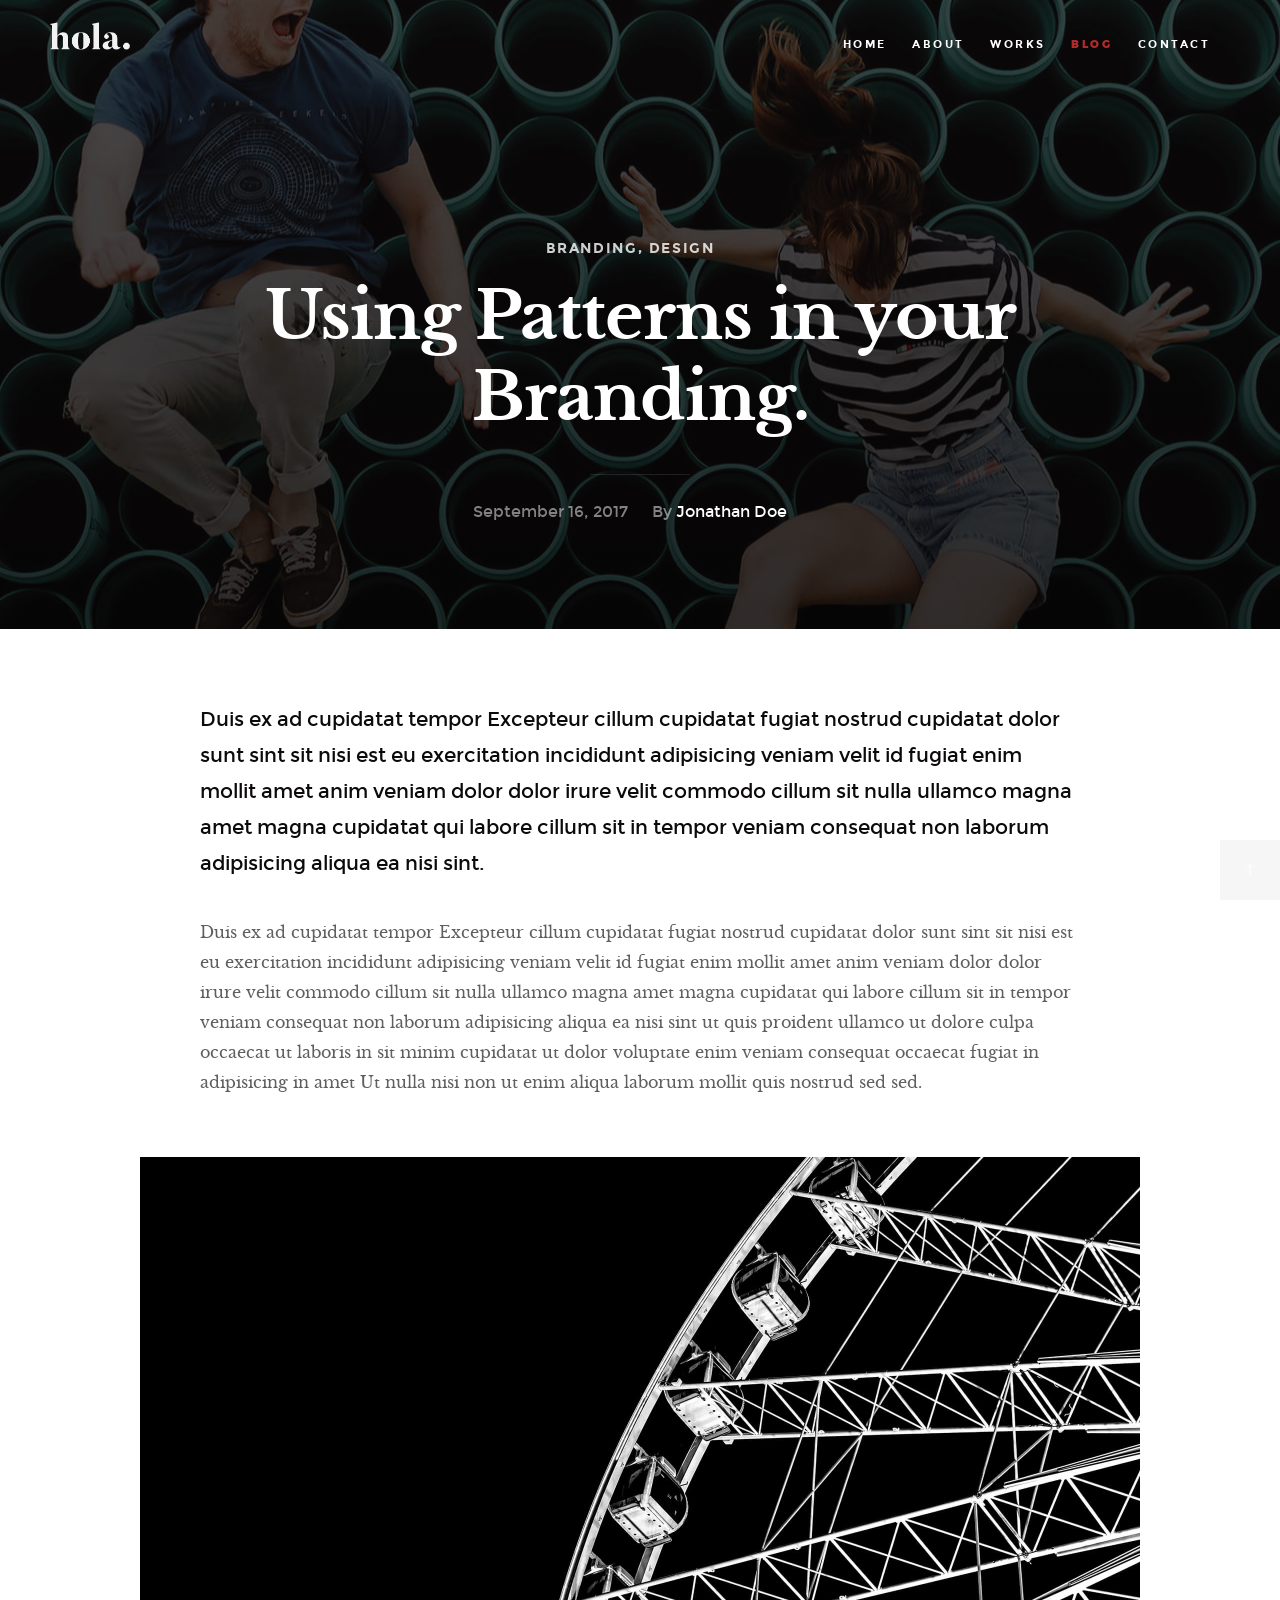
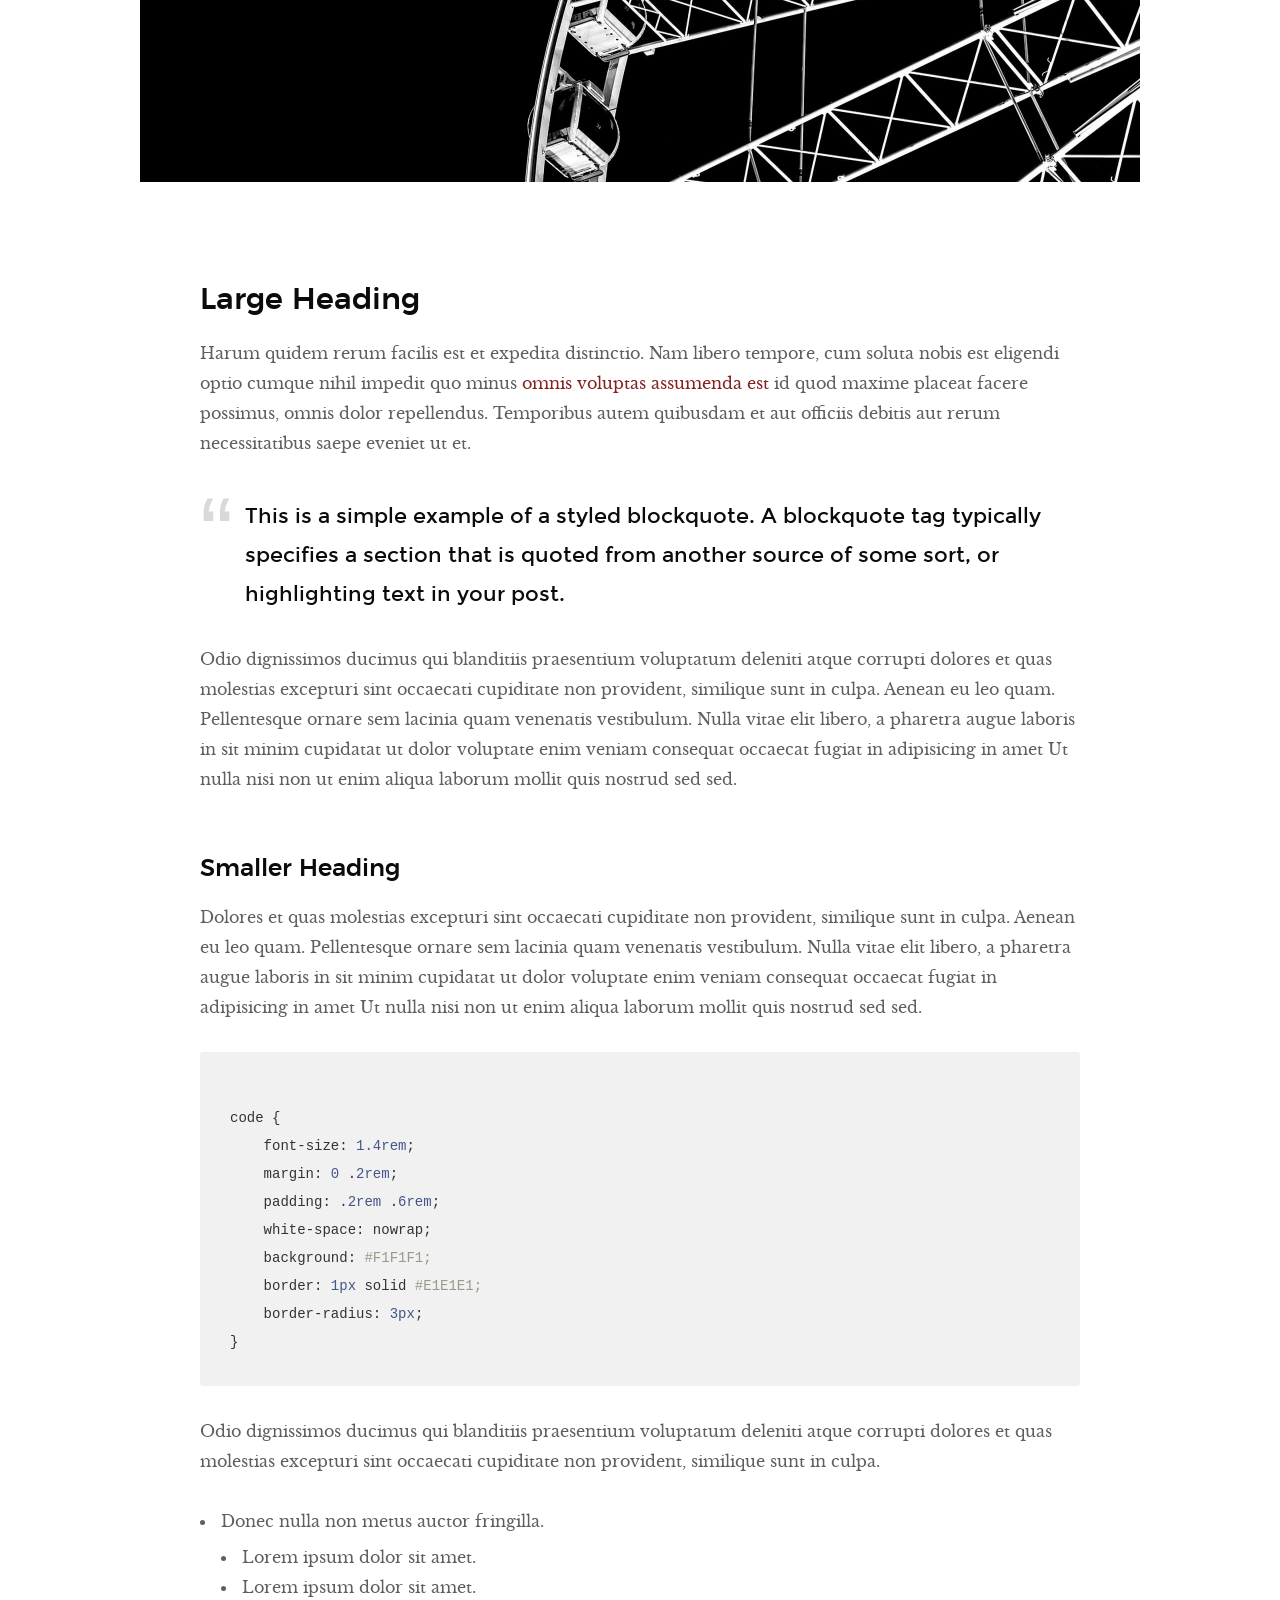
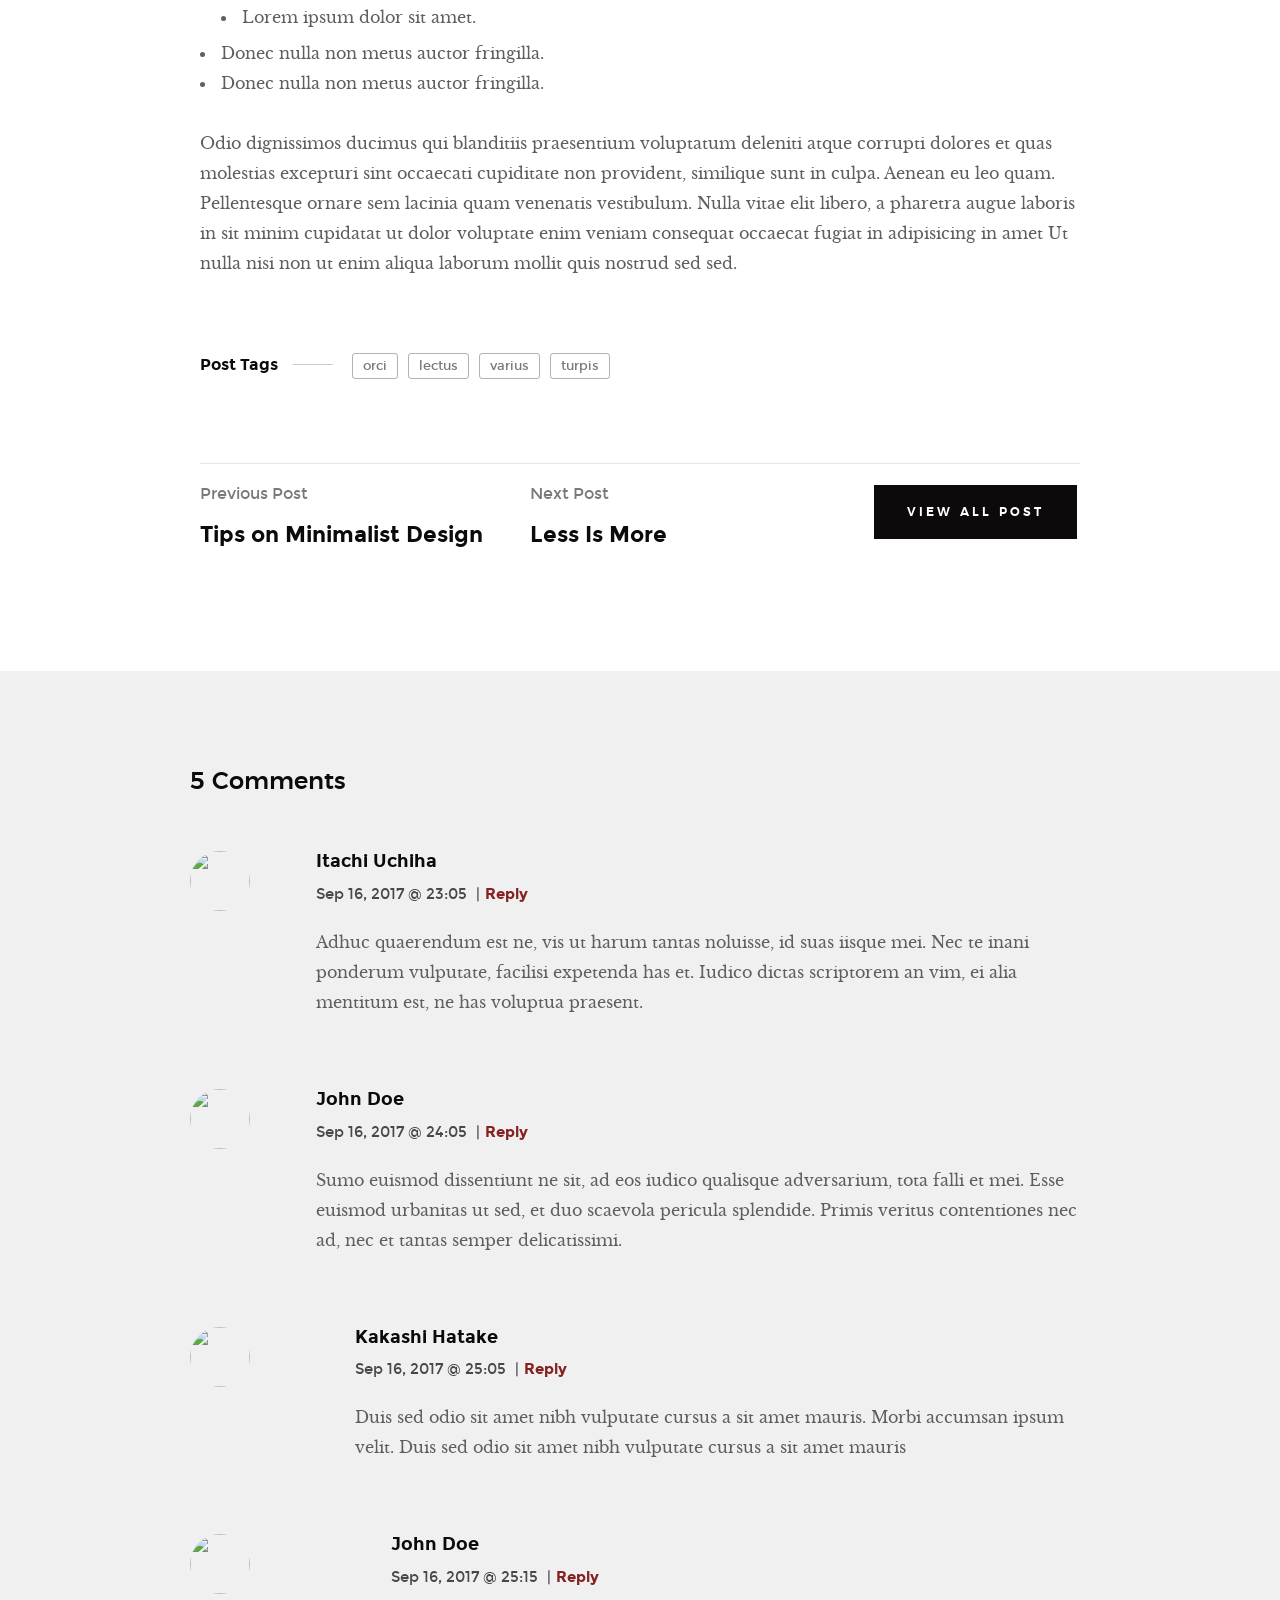
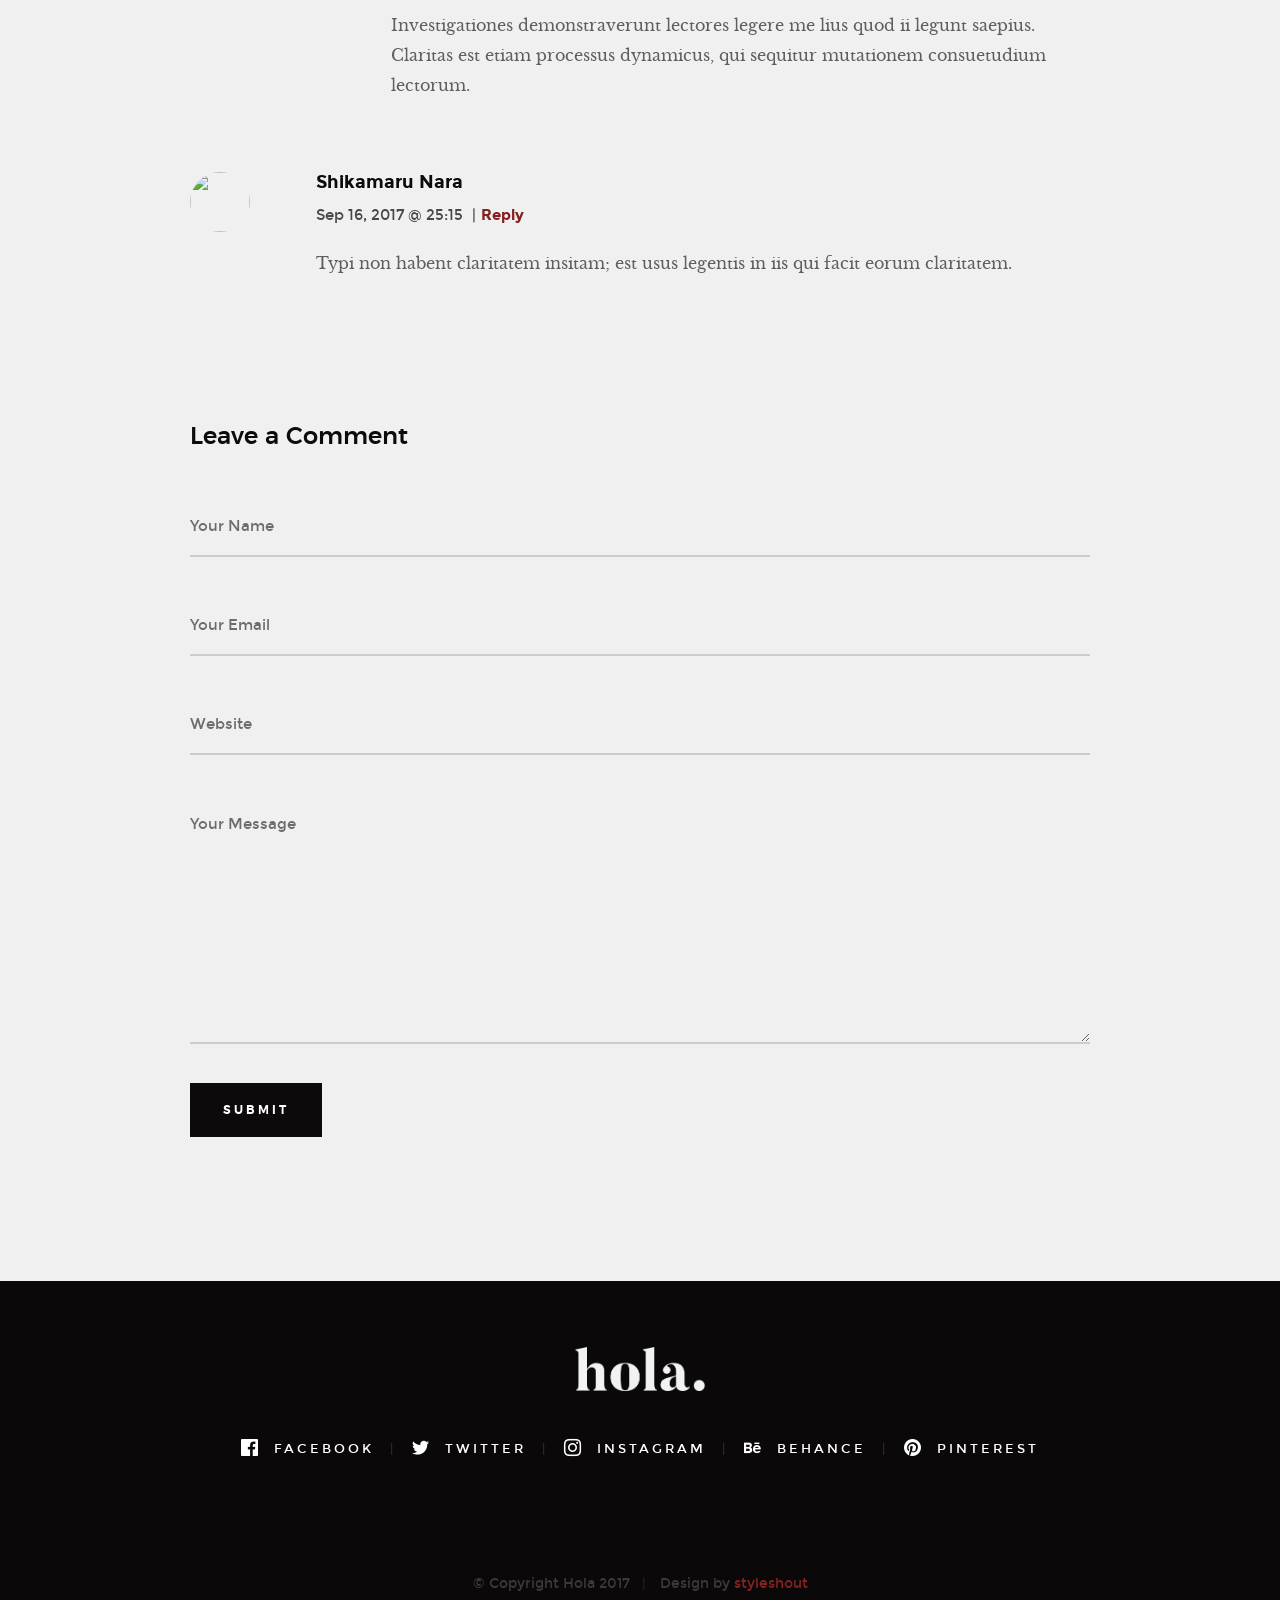
==== blog-single.html @ fb516c3e "initial commit" ====
<!DOCTYPE html>
<!--[if lt IE 9 ]><html class="no-js oldie" lang="en"> <![endif]-->
<!--[if IE 9 ]><html class="no-js oldie ie9" lang="en"> <![endif]-->
<!--[if (gte IE 9)|!(IE)]><!-->
<html class="no-js" lang="en">
<!--<![endif]-->

<head>

    <!--- basic page needs
    ================================================== -->
    <meta charset="utf-8">
    <title>Blog Single - Hola</title>
    <meta name="description" content="">
    <meta name="author" content="">

    <!-- mobile specific metas
    ================================================== -->
    <meta name="viewport" content="width=device-width, initial-scale=1">

    <!-- CSS
    ================================================== -->
    <link rel="stylesheet" href="css/base.css">
    <link rel="stylesheet" href="css/vendor.css">
    <link rel="stylesheet" href="css/main.css">

    <!-- script
    ================================================== -->
    <script src="js/modernizr.js"></script>
    <script src="js/pace.min.js"></script>

    <!-- favicons
    ================================================== -->
    <link rel="shortcut icon" href="favicon.ico" type="image/x-icon">
    <link rel="icon" href="favicon.ico" type="image/x-icon">

</head>


<body id="top">

    <!-- header
    ================================================== -->
    <header class="s-header">
            
        <div class="header-logo">
            <a class="site-logo" href="index.html"><img src="images/logo.png" alt="Homepage"></a>
        </div>

        <nav class="header-nav-wrap">
            <ul class="header-nav">
                <li><a href="index.html#home" title="home">Home</a></li>
                <li><a href="index.html#about" title="about">About</a></li>
                <li><a href="index.html#works" title="works">Works</a></li>
                <li class="current"><a href="blog.html" title="blog">Blog</a></li>
                <li><a href="index.html#contact" title="contact">Contact</a></li>	
            </ul>
        </nav>

        <a class="header-menu-toggle" href="#0"><span>Menu</span></a>

    </header> <!-- end s-header -->


    <article class="blog-single">

        <!-- page header/blog hero
        ================================================== -->
        <div class="page-header page-header--single page-hero" style="background-image:url(images/blog/blog-bg-02.jpg)">
        
            <div class="row page-header__content narrow">
                <article class="col-full">
                    <div class="page-header__info">
                        <div class="page-header__cat">
                            <a href="#0">Branding</a><a href="#0">Design</a>
                        </div>
                    </div>
                    <h1 class="page-header__title">
                        <a href="#0" title="">
                            Using Patterns in your Branding.
                        </a>
                    </h1>
                    <ul class="page-header__meta">
                        <li class="date">September 16, 2017</li>
                        <li class="author">
                            By
                            <span>Jonathan Doe</span>
                        </li>
                    </ul>
                    
                </article>
            </div>
    
        </div> <!-- end page-header -->

        <div class="row blog-content">
            <div class="col-full blog-content__main">

                <p class="lead">Duis ex ad cupidatat tempor Excepteur cillum cupidatat fugiat nostrud cupidatat dolor sunt sint sit nisi est eu exercitation incididunt adipisicing veniam velit id fugiat enim mollit amet anim veniam dolor dolor irure velit commodo cillum sit nulla ullamco magna amet magna cupidatat qui labore cillum sit in tempor veniam consequat non laborum adipisicing aliqua ea nisi sint.</p>
                
                <p>Duis ex ad cupidatat tempor Excepteur cillum cupidatat fugiat nostrud cupidatat dolor sunt sint sit nisi est eu exercitation incididunt adipisicing veniam velit id fugiat enim mollit amet anim veniam dolor dolor irure velit commodo cillum sit nulla ullamco magna amet magna cupidatat qui labore cillum sit in tempor veniam consequat non laborum adipisicing aliqua ea nisi sint ut quis proident ullamco ut dolore culpa occaecat ut laboris in sit minim cupidatat ut dolor voluptate enim veniam consequat occaecat fugiat in adipisicing in amet Ut nulla nisi non ut enim aliqua laborum mollit quis nostrud sed sed.
                </p>

                <p>
                <img src="images/wheel-1000.jpg" 
                     srcset="images/wheel-2000.jpg 2000w, 
                        images/wheel-1000.jpg 1000w, 
                        images/wheel-500.jpg 500w" 
                     sizes="(max-width: 2000px) 100vw, 2000px" alt="">
                </p>

                <h2>Large Heading</h2>

                <p>Harum quidem rerum facilis est et expedita distinctio. Nam libero tempore, cum soluta nobis est eligendi optio cumque nihil impedit quo minus <a href="http://#">omnis voluptas assumenda est</a> id quod maxime placeat facere possimus, omnis dolor repellendus. Temporibus autem quibusdam et aut officiis debitis aut rerum necessitatibus saepe eveniet ut et.</p>

                <blockquote><p>This is a simple example of a styled blockquote. A blockquote tag typically specifies a section that is quoted from another source of some sort, or highlighting text in your post.</p></blockquote>

                <p>Odio dignissimos ducimus qui blanditiis praesentium voluptatum deleniti atque corrupti dolores et quas molestias excepturi sint occaecati cupiditate non provident, similique sunt in culpa. Aenean eu leo quam. Pellentesque ornare sem lacinia quam venenatis vestibulum. Nulla vitae elit libero, a pharetra augue laboris in sit minim cupidatat ut dolor voluptate enim veniam consequat occaecat fugiat in adipisicing in amet Ut nulla nisi non ut enim aliqua laborum mollit quis nostrud sed sed.</p>

                <h3>Smaller Heading</h3>

                <p>Dolores et quas molestias excepturi sint occaecati cupiditate non provident, similique sunt in culpa. Aenean eu leo quam. Pellentesque ornare sem lacinia quam venenatis vestibulum. Nulla vitae elit libero, a pharetra augue laboris in sit minim cupidatat ut dolor voluptate enim veniam consequat occaecat fugiat in adipisicing in amet Ut nulla nisi non ut enim aliqua laborum mollit quis nostrud sed sed.

<pre><code>
code {
    font-size: 1.4rem;
    margin: 0 .2rem;
    padding: .2rem .6rem;
    white-space: nowrap;
    background: #F1F1F1;
    border: 1px solid #E1E1E1;	
    border-radius: 3px;
}
</code></pre>

                <p>Odio dignissimos ducimus qui blanditiis praesentium voluptatum deleniti atque corrupti dolores et quas molestias excepturi sint occaecati cupiditate non provident, similique sunt in culpa.</p>

                <ul>
                    <li>Donec nulla non metus auctor fringilla.
                        <ul>
                            <li>Lorem ipsum dolor sit amet.</li>
                            <li>Lorem ipsum dolor sit amet.</li>
                            <li>Lorem ipsum dolor sit amet.</li>
                        </ul>
                    </li>
                    <li>Donec nulla non metus auctor fringilla.</li>
                    <li>Donec nulla non metus auctor fringilla.</li>
                </ul>

                <p>Odio dignissimos ducimus qui blanditiis praesentium voluptatum deleniti atque corrupti dolores et quas molestias excepturi sint occaecati cupiditate non provident, similique sunt in culpa. Aenean eu leo quam. Pellentesque ornare sem lacinia quam venenatis vestibulum. Nulla vitae elit libero, a pharetra augue laboris in sit minim cupidatat ut dolor voluptate enim veniam consequat occaecat fugiat in adipisicing in amet Ut nulla nisi non ut enim aliqua laborum mollit quis nostrud sed sed.</p>

                <p class="blog-content__tags">
                    <span>Post Tags</span>

                    <span class="blog-content__tag-list">
                        <a href="#0">orci</a>
                        <a href="#0">lectus</a>
                        <a href="#0">varius</a>
                        <a href="#0">turpis</a>
                    </span>

                </p>

                <div class="blog-content__pagenav">
                    <div class="blog-content__nav">
                        <div class="blog-content__prev">
                            <a href="#0" rel="prev">
                                <span>Previous Post</span>
                                Tips on Minimalist Design 
                            </a>
                        </div>
                        <div class="blog-content__next">
                            <a href="#0" rel="next">
                                <span>Next Post</span>
                                Less Is More 
                            </a>
                        </div>
                    </div>

                    <div class="blog-content__all">
                        <a href="blog.html" class="btn btn--primary">
                            View All Post
                        </a>
                    </div>
                </div>

            </div><!-- end blog-content__main -->
        </div> <!-- end blog-content -->

    </article>


    <!-- comments
    ================================================== -->
    <div class="comments-wrap">

        <div id="comments" class="row">
            <div class="col-full">

               <h3>5 Comments</h3>

               <!-- commentlist -->
               <ol class="commentlist">

                    <li class="depth-1 comment">

                        <div class="comment__avatar">
                            <img width="50" height="50" class="avatar" src="images/avatars/user-01.jpg" alt="">
                        </div>

                        <div class="comment__content">

                            <div class="comment__info">
                                <cite>Itachi Uchiha</cite>

                                <div class="comment__meta">
                                    <time class="comment__time">Sep 16, 2017 @ 23:05</time>
                                    <span class="sep">|</span><a class="reply" href="#">Reply</a>
                                </div>
                            </div>

                            <div class="comment__text">
                            <p>Adhuc quaerendum est ne, vis ut harum tantas noluisse, id suas iisque mei. Nec te inani ponderum vulputate,
                            facilisi expetenda has et. Iudico dictas scriptorem an vim, ei alia mentitum est, ne has voluptua praesent.</p>
                            </div>

                        </div>

                    </li>

                    <li class="thread-alt depth-1 comment">

                        <div class="comment__avatar">
                            <img width="50" height="50" class="avatar" src="images/avatars/user-04.jpg" alt="">
                        </div>

                        <div class="comment__content">

                            <div class="comment__info">
                            <cite>John Doe</cite>

                            <div class="comment__meta">
                                <time class="comment__time">Sep 16, 2017 @ 24:05</time>
                                <span class="sep">|</span><a class="reply" href="#">Reply</a>
                            </div>
                            </div>

                            <div class="comment__text">
                            <p>Sumo euismod dissentiunt ne sit, ad eos iudico qualisque adversarium, tota falli et mei. Esse euismod
                            urbanitas ut sed, et duo scaevola pericula splendide. Primis veritus contentiones nec ad, nec et
                            tantas semper delicatissimi.</p>
                            </div>

                        </div>

                        <ul class="children">

                            <li class="depth-2 comment">

                                <div class="comment__avatar">
                                    <img width="50" height="50" class="avatar" src="images/avatars/user-03.jpg" alt="">
                                </div>

                                <div class="comment__content">

                                    <div class="comment__info">
                                        <cite>Kakashi Hatake</cite>

                                        <div class="comment__meta">
                                            <time class="comment__time">Sep 16, 2017 @ 25:05</time>
                                            <span class="sep">|</span><a class="reply" href="#">Reply</a>
                                        </div>
                                    </div>

                                    <div class="comment__text">
                                        <p>Duis sed odio sit amet nibh vulputate
                                        cursus a sit amet mauris. Morbi accumsan ipsum velit. Duis sed odio sit amet nibh vulputate
                                        cursus a sit amet mauris</p>
                                    </div>

                                </div>

                                <ul class="children">

                                    <li class="depth-3 comment">

                                        <div class="comment__avatar">
                                            <img width="50" height="50" class="avatar" src="images/avatars/user-04.jpg" alt="">
                                        </div>

                                        <div class="comment__content">

                                            <div class="comment__info">
                                            <cite>John Doe</cite>

                                            <div class="comment__meta">
                                                <time class="comment__time">Sep 16, 2017 @ 25:15</time>
                                                <span class="sep">|</span><a class="reply" href="#">Reply</a>
                                            </div>
                                            </div>

                                            <div class="comment__text">
                                            <p>Investigationes demonstraverunt lectores legere me lius quod ii legunt saepius. Claritas est
                                            etiam processus dynamicus, qui sequitur mutationem consuetudium lectorum.</p>
                                            </div>

                                        </div>

                                    </li>

                                </ul>

                            </li>

                        </ul>

                    </li>

                    <li class="depth-1 comment">

                        <div class="comment__avatar">
                            <img width="50" height="50" class="avatar" src="images/avatars/user-02.jpg" alt="">
                        </div>

                        <div class="comment__content">

                            <div class="comment__info">
                            <cite>Shikamaru Nara</cite>

                            <div class="comment__meta">
                                <time class="comment-time">Sep 16, 2017 @ 25:15</time>
                                <span class="sep">|</span><a class="reply" href="#">Reply</a>
                            </div>
                            </div>

                            <div class="comment__text">
                            <p>Typi non habent claritatem insitam; est usus legentis in iis qui facit eorum claritatem.</p>
                            </div>

                        </div>

                    </li>

                </ol> <!-- Commentlist End -->	

               <!-- respond -->
               <div class="respond">

                    <h3>Leave a Comment</h3>

                    <form name="contactForm" id="contactForm" method="post" action="">
                        <fieldset>

                        <div class="form-field">
                                <input name="cName" type="text" id="cName" class="full-width" placeholder="Your Name" value="">
                        </div>

                        <div class="form-field">
                                <input name="cEmail" type="text" id="cEmail" class="full-width" placeholder="Your Email" value="">
                        </div>

                        <div class="form-field">
                                <input name="cWebsite" type="text" id="cWebsite" class="full-width" placeholder="Website" value="">
                        </div>

                        <div class="message form-field">
                            <textarea name="cMessage" id="cMessage" class="full-width" placeholder="Your Message"></textarea>
                        </div>

                        <button type="submit" class="submit btn--primary">Submit</button>

                        </fieldset>
                    </form> <!-- Form End -->

                </div> <!-- Respond End -->

            </div> <!-- end col-full -->
        </div> <!-- end row comments -->
    </div> <!-- end comments-wrap -->


    <!-- footer
    ================================================== -->
    <footer>
            <div class="row">
                <div class="col-full">
    
                    <div class="footer-logo">
                        <a class="footer-site-logo" href="#0"><img src="images/logo.png" alt="Homepage"></a>
                    </div>
    
                    <ul class="footer-social">
                        <li><a href="#0">
                            <i class="im im-facebook" aria-hidden="true"></i>
                            <span>Facebook</span>
                        </a></li>
                        <li><a href="#0">
                            <i class="im im-twitter" aria-hidden="true"></i>
                            <span>Twitter</span>
                        </a></li>
                        <li><a href="#0">
                            <i class="im im-instagram" aria-hidden="true"></i>
                            <span>Instagram</span>
                        </a></li>
                        <li><a href="#0">
                            <i class="im im-behance" aria-hidden="true"></i>
                            <span>Behance</span>
                        </a></li>
                        <li><a href="#0">
                            <i class="im im-pinterest" aria-hidden="true"></i>
                            <span>Pinterest</span>
                        </a></li>
                    </ul>
                        
                </div>
            </div>
    
            <div class="row footer-bottom">
    
                <div class="col-twelve">
                    <div class="copyright">
                        <span>© Copyright Hola 2017</span> 
                        <span>Design by <a href="https://www.styleshout.com/">styleshout</a></span>	
                    </div>
    
                    <div class="go-top">
                    <a class="smoothscroll" title="Back to Top" href="#top"><i class="im im-arrow-up" aria-hidden="true"></i></a>
                    </div>
                </div>
    
            </div> <!-- end footer-bottom -->
    
        </footer> <!-- end footer -->
    
    
        <div id="preloader"> 
            <div id="loader"></div>
        </div>
    
    
        <!-- Java Script
        ================================================== -->
        <script src="js/jquery-3.2.1.min.js"></script>
        <script src="js/plugins.js"></script>
        <script src="js/main.js"></script>

</body>

</html>
---- css/base.css ----
/* =================================================================== 
 *
 *  Hola v1.0 Base Stylesheet
 *  10-02-2017
 *  ------------------------------------------------------------------
 *
 *  TOC:
 *  # Normalize
 *  # Basic/base setup styles
 *      ## Media
 *      ## Typography resets
 *      ## links
 *      ## inputs
 *  # grid
 *      ## medium size devices
 *      ## tablets
 *      ## mobile devices
 *      ## small mobile devices
 *  # block grids
 *      ## medium size devices
 *      ## tablets
 *      ## mobile devices
 *      ## small mobile devices
 *  # MISC
 *
 * =================================================================== */


/* ===================================================================
 * # normalize
 * normalize.css v5.0.0 | MIT License | 
 * github.com/necolas/normalize.css
 *
 * ------------------------------------------------------------------- */

html {
    font-family: sans-serif;
    line-height: 1.15;
    -ms-text-size-adjust: 100%;
    -webkit-text-size-adjust: 100%;
}

body {
    margin: 0;
}

article, aside, footer, header, nav, section {
    display: block;
}

h1 {
    font-size: 2em;
    margin: 0.67em 0;
}

figcaption, figure, main {
    display: block;
}

figure {
    margin: 1em 40px;
}

hr {
    box-sizing: content-box;
    height: 0;
    overflow: visible;
}

pre {
    font-family: monospace, monospace;
    font-size: 1em;
}

a {
    background-color: transparent;
    -webkit-text-decoration-skip: objects;
}

a:active, a:hover {
    outline-width: 0;
}

abbr[title] {
    border-bottom: none;
    text-decoration: underline;
    text-decoration: underline dotted;
}

b, strong {
    font-weight: inherit;
}

b, strong {
    font-weight: bolder;
}

code, kbd, samp {
    font-family: monospace, monospace;
    font-size: 1em;
}

dfn {
    font-style: italic;
}

mark {
    background-color: #ff0;
    color: #000;
}

small {
    font-size: 80%;
}

sub, sup {
    font-size: 75%;
    line-height: 0;
    position: relative;
    vertical-align: baseline;
}

sub {
    bottom: -0.25em;
}

sup {
    top: -0.5em;
}

audio, video {
    display: inline-block;
}

audio:not([controls]) {
    display: none;
    height: 0;
}

img {
    border-style: none;
}

svg:not(:root) {
    overflow: hidden;
}

button, input, optgroup, select, textarea {
    font-family: sans-serif;
    font-size: 100%;
    line-height: 1.15;
    margin: 0;
}

button, input {
    overflow: visible;
}

button, select {
    text-transform: none;
}

button, html [type="button"], [type="reset"], [type="submit"] {
    -webkit-appearance: button;
}

button::-moz-focus-inner, [type="button"]::-moz-focus-inner, [type="reset"]::-moz-focus-inner, [type="submit"]::-moz-focus-inner {
    border-style: none;
    padding: 0;
}

button:-moz-focusring, [type="button"]:-moz-focusring, [type="reset"]:-moz-focusring, [type="submit"]:-moz-focusring {
    outline: 1px dotted ButtonText;
}

fieldset {
    border: 1px solid #c0c0c0;
    margin: 0 2px;
    padding: 0.35em 0.625em 0.75em;
}

legend {
    box-sizing: border-box;
    color: inherit;
    display: table;
    max-width: 100%;
    padding: 0;
    white-space: normal;
}

progress {
    display: inline-block;
    vertical-align: baseline;
}

textarea {
    overflow: auto;
}

[type="checkbox"], [type="radio"] {
    box-sizing: border-box;
    padding: 0;
}

[type="number"]::-webkit-inner-spin-button, [type="number"]::-webkit-outer-spin-button {
    height: auto;
}

[type="search"] {
    -webkit-appearance: textfield;
    outline-offset: -2px;
}

[type="search"]::-webkit-search-cancel-button, [type="search"]::-webkit-search-decoration {
    -webkit-appearance: none;
}

::-webkit-file-upload-button {
    -webkit-appearance: button;
    font: inherit;
}

details, menu {
    display: block;
}

summary {
    display: list-item;
}

canvas {
    display: inline-block;
}

template {
    display: none;
}

[hidden] {
    display: none;
}


/* ===================================================================
 * # basic/base setup styles - (_basic.scss)
 *
 * ------------------------------------------------------------------- */

html {
    font-size: 62.5%;
    box-sizing: border-box;
}

*, *::before, *::after {
    box-sizing: inherit;
}

body {
    font-weight: normal;
    line-height: 1;
    word-wrap: break-word;
    text-rendering: optimizeLegibility;
    -webkit-overflow-scrolling: touch;
    -webkit-text-size-adjust: none;
}

body, input, button {
    -moz-osx-font-smoothing: grayscale;
    -webkit-font-smoothing: antialiased;
}


/* ------------------------------------------------------------------- 
 * ## Media - (_basic.scss)
 * ------------------------------------------------------------------- */

img, video {
    max-width: 100%;
    height: auto;
}


/* ------------------------------------------------------------------- 
 * ## Typography resets - (_basic.scss)
 * ------------------------------------------------------------------- */

div, dl, dt, dd, ul, ol, li, h1, h2, h3, h4, h5, h6, pre, form, p, blockquote, th, td {
    margin: 0;
    padding: 0;
}

h1, h2, h3, h4, h5, h6 {
    -webkit-font-smoothing: auto;
    -webkit-font-smoothing: antialiased;
    -webkit-font-variant-ligatures: common-ligatures;
    -moz-font-variant-ligatures: common-ligatures;
    font-variant-ligatures: common-ligatures;
    text-rendering: optimizeLegibility;
}

em, i {
    font-style: italic;
    line-height: inherit;
}

strong, b {
    font-weight: bold;
    line-height: inherit;
}

small {
    font-size: 60%;
    line-height: inherit;
}

ol, ul {
    list-style: none;
}

li {
    display: block;
}


/* ------------------------------------------------------------------- 
 * ## links - (_basic.scss)
 * ------------------------------------------------------------------- */

a {
    text-decoration: none;
    line-height: inherit;
}

a img {
    border: none;
}


/* ------------------------------------------------------------------- 
 * ## inputs - (_basic.scss)
 * ------------------------------------------------------------------- */

fieldset {
    margin: 0;
    padding: 0;
}

input[type="email"], 
input[type="number"], 
input[type="search"], 
input[type="text"], 
input[type="tel"], 
input[type="url"], 
input[type="password"], textarea {
    -webkit-appearance: none;
    -moz-appearance: none;
    -ms-appearance: none;
    -o-appearance: none;
    appearance: none;
}


/* ===================================================================
 * # grid - (_grid.scss)
 *
 * ------------------------------------------------------------------- */

.row {
    width: 94%;
    max-width: 1200px;
    margin: 0 auto;
}

.row:after {
    content: "";
    display: table;
    clear: both;
}

.row .row {
    width: auto;
    max-width: none;
    margin-left: -20px;
    margin-right: -20px;
}


/* column blocks
 * -------------------------------------- */

[class*="col-"] {
    float: left;
}

[class*="col-"] + [class*="col-"].end {
    float: right;
}

[class*="col-"] {
    padding: 0 20px;
}


/* column width classes 
 * -------------------------------------- */

.col-one {
    width: 8.33333%;
}

.col-two, .col-1-6 {
    width: 16.66667%;
}

.col-three, .col-1-4 {
    width: 25%;
}

.col-four, .col-1-3 {
    width: 33.33333%;
}

.col-five {
    width: 41.66667%;
}

.col-six, .col-1-2 {
    width: 50%;
}

.col-seven {
    width: 58.33333%;
}

.col-eight, .col-2-3 {
    width: 66.66667%;
}

.col-nine, .col-3-4 {
    width: 75%;
}

.col-ten, .col-5-6 {
    width: 83.33333%;
}

.col-eleven {
    width: 91.66667%;
}

.col-twelve, .col-full {
    width: 100%;
}


/* ------------------------------------------------------------------- 
 * ## medium size devices - (_grid.scss)
 * ------------------------------------------------------------------- */

@media only screen and (max-width: 1200px) {
    .row .row {
        margin-left: -15px;
        margin-right: -15px;
    }
    [class*="col-"] {
        padding: 0 15px;
    }
    .md-two, .md-1-6 {
        width: 16.66667%;
    }
    .md-one {
        width: 8.33333%;
    }
    .md-three, .md-1-4 {
        width: 25%;
    }
    .md-four, .md-1-3 {
        width: 33.33333%;
    }
    .md-five {
        width: 41.66667%;
    }
    .md-six, .md-1-2 {
        width: 50%;
    }
    .md-seven {
        width: 58.33333%;
    }
    .md-eight, .md-2-3 {
        width: 66.66667%;
    }
    .md-nine, .md-3-4 {
        width: 75%;
    }
    .md-ten, .md-5-6 {
        width: 83.33333%;
    }
    .md-eleven {
        width: 91.66667%;
    }
    .md-twelve, .md-full {
        width: 100%;
    }
}


/* ------------------------------------------------------------------- 
 * ## tablets - (_grid.scss)
 * ------------------------------------------------------------------- */

@media only screen and (max-width: 800px) {
    .row {
        width: 90%;
    }
    .tab-1-4 {
        width: 25%;
    }
    .tab-1-3 {
        width: 33.33333%;
    }
    .tab-1-2 {
        width: 50%;
    }
    .tab-2-3 {
        width: 66.66667%;
    }
    .tab-3-4 {
        width: 75%;
    }
    .tab-full {
        width: 100%;
    }
}


/* ------------------------------------------------------------------- 
 * ## mobile devices - (_grid.scss)
 * ------------------------------------------------------------------- */

@media only screen and (max-width: 600px) {
    .row {
        width: auto;
        padding-left: 25px;
        padding-right: 25px;
    }
    .row .row {
        margin-left: -10px;
        margin-right: -10px;
    }
    [class*="col-"] {
        padding: 0 10px;
    }
    .mob-1-4 {
        width: 25%;
    }
    .mob-1-3 {
        width: 33.33333%;
    }
    .mob-1-2 {
        width: 50%;
    }
    .mob-2-3 {
        width: 66.66667%;
    }
    .mob-3-4 {
        width: 75%;
    }
    .mob-full {
        width: 100%;
    }
}


/* ------------------------------------------------------------------- 
 * ## small mobile devices - (_grid.scss) 
 * ------------------------------------------------------------------- */


/* stack columns on small mobile devices
 * ------------------------------------------------------------------- */

@media only screen and (max-width: 400px) {
    .row .row {
        padding-left: 0;
        padding-right: 0;
        margin-left: 0;
        margin-right: 0;
    }
    [class*="col-"] {
        width: 100% !important;
        float: none !important;
        clear: both !important;
        margin-left: 0;
        margin-right: 0;
        padding: 0;
    }
    [class*="col-"] + [class*="col-"].end {
        float: none;
    }
}


/* ===================================================================
 * # block grids - (_grid.scss)
 * ------------------------------------------------------------------- */


/*   Equally-sized columns define at row level
 * ------------------------------------------------------------------- */

[class*="block-"]:after {
    content: "";
    display: table;
    clear: both;
}

.block-1-6 .col-block {
    width: 16.66667%;
}

.block-1-5 .col-block {
    width: 20%;
}

.block-1-4 .col-block {
    width: 25%;
}

.block-1-3 .col-block {
    width: 33.33333%;
}

.block-1-2 .col-block {
    width: 50%;
}


/**
 * Clearing for block grid columns. Allow columns with 
 * different heights to align properly.
 */

.block-1-6 .col-block:nth-child(6n+1), 
.block-1-5 .col-block:nth-child(5n+1), 
.block-1-4 .col-block:nth-child(4n+1), 
.block-1-3 .col-block:nth-child(3n+1), 
.block-1-2 .col-block:nth-child(2n+1) {
    clear: both;
}


/* ------------------------------------------------------------------- 
 * ## medium size devices - (_grid.scss)
 * ------------------------------------------------------------------- */

@media only screen and (max-width: 1200px) {
    .block-m-1-6 .col-block {
        width: 16.66667%;
    }
    .block-m-1-5 .col-block {
        width: 20%;
    }
    .block-m-1-4 .col-block {
        width: 25%;
    }
    .block-m-1-3 .col-block {
        width: 33.33333%;
    }
    .block-m-1-2 .col-block {
        width: 50%;
    }
    .block-m-full .col-block {
        width: 100%;
        clear: both;
    }
    [class*="block-m-"] .bgrid:nth-child(n) {
        clear: none;
    }
    .block-m-1-6 .col-block:nth-child(6n+1), 
    .block-m-1-5 .col-block:nth-child(5n+1), 
    .block-m-1-4 .col-block:nth-child(4n+1), 
    .block-m-1-3 .col-block:nth-child(3n+1), 
    .block-m-1-2 .col-block:nth-child(2n+1) {
        clear: both;
    }
}


/* ------------------------------------------------------------------- 
 * ## tablets - (_grid.scss)
 * ------------------------------------------------------------------- */

@media only screen and (max-width: 800px) {
    .block-tab-1-6 .col-block {
        width: 16.66667%;
    }
    .block-tab-1-5 .col-block {
        width: 20%;
    }
    .block-tab-1-4 .col-block {
        width: 25%;
    }
    .block-tab-1-3 .col-block {
        width: 33.33333%;
    }
    .block-tab-1-2 .col-block {
        width: 50%;
    }
    .block-tab-full .col-block {
        width: 100%;
        clear: both;
    }
    [class*="block-tab-"] .bgrid:nth-child(n) {
        clear: none;
    }
    .block-tab-1-6 .col-block:nth-child(6n+1), 
    .block-tab-1-6 .col-block:nth-child(5n+1), 
    .block-tab-1-4 .col-block:nth-child(4n+1), 
    .block-tab-1-3 .col-block:nth-child(3n+1), 
    .block-tab-1-2 .col-block:nth-child(2n+1) {
        clear: both;
    }
}


/* ------------------------------------------------------------------- 
 * ## mobile devices - (_grid.scss)
 * ------------------------------------------------------------------- */

@media only screen and (max-width: 600px) {
    .block-mob-1-6 .col-block {
        width: 16.66667%;
    }
    .block-mob-1-5 .col-block {
        width: 20%;
    }
    .block-mob-1-4 .col-block {
        width: 25%;
    }
    .block-mob-1-3 .col-block {
        width: 33.33333%;
    }
    .block-mob-1-2 .col-block {
        width: 50%;
    }
    .block-mob-full .col-block {
        width: 100%;
        clear: both;
    }
    [class*="block-mob-"] .bgrid:nth-child(n) {
        clear: none;
    }
    .block-mob-1-6 .col-block:nth-child(6n+1), 
    .block-mob-1-5 .col-block:nth-child(5n+1), 
    .block-mob-1-4 .col-block:nth-child(4n+1), 
    .block-mob-1-3 .col-block:nth-child(3n+1), 
    .block-mob-1-2 .col-block:nth-child(2n+1) {
        clear: both;
    }
}


/* ------------------------------------------------------------------- 
 * ## small mobile devices - (_grid.scss) 
 * ------------------------------------------------------------------- */


/* stack columns on small mobile devices
 * ------------------------------------------------------------------- */

@media only screen and (max-width: 400px) {
    .stack .col-block {
        width: 100% !important;
        float: none !important;
        clear: both !important;
        margin-left: 0;
        margin-right: 0;
    }
}


/* ===================================================================
 * # MISC  - (_grid.scss)
 *
 * ------------------------------------------------------------------- */

.group:after {
    content: "";
    display: table;
    clear: both;
}


/* Misc Helper Styles
 * -------------------------------------- */

.is-hidden {
    display: none;
}

.is-invisible {
    visibility: hidden;
}

.antialiased {
    -webkit-font-smoothing: antialiased;
    -moz-osx-font-smoothing: grayscale;
}

.overflow-hidden {
    overflow: hidden;
}

.remove-bottom {
    margin-bottom: 0;
}

.half-bottom {
    margin-bottom: 1.5rem !important;
}

.add-bottom {
    margin-bottom: 3rem !important;
}

.no-border {
    border: none;
}

.full-width {
    width: 100%;
}

.text-center {
    text-align: center;
}

.text-left {
    text-align: left;
}

.text-right {
    text-align: right;
}

.pull-left {
    float: left;
}

.pull-right {
    float: right;
}

.align-center {
    margin-left: auto;
    margin-right: auto;
    text-align: center;
}
---- css/vendor.css ----
/* =================================================================== 
 *
 *  Hola v1.0 Vendor/Third Party CSS 
 *  10-02-2017
 *  ------------------------------------------------------------------
 *
 *  TOC:
 *  # Slick slider
 *  # PhotoSwipe Skin
 *  # Prettyprint GitHub Theme
 *
 * =================================================================== */


/* ===================================================================
 * # slick slider
 *
 * ------------------------------------------------------------------- */

.slick-slider {
    position: relative;
    display: block;
    box-sizing: border-box;
    -webkit-touch-callout: none;
    -webkit-user-select: none;
    -khtml-user-select: none;
    -moz-user-select: none;
    -ms-user-select: none;
    user-select: none;
    -ms-touch-action: pan-y;
    touch-action: pan-y;
    -webkit-tap-highlight-color: transparent;
}

.slick-list {
    position: relative;
    overflow: hidden;
    display: block;
    margin: 0;
    padding: 0;
}

.slick-list:focus {
    outline: none;
}

.slick-list.dragging {
    cursor: pointer;
    cursor: hand;
}

.slick-slider .slick-track, .slick-slider .slick-list {
    -webkit-transform: translate3d(0, 0, 0);
    -moz-transform: translate3d(0, 0, 0);
    -ms-transform: translate3d(0, 0, 0);
    -o-transform: translate3d(0, 0, 0);
    transform: translate3d(0, 0, 0);
}

.slick-track {
    position: relative;
    left: 0;
    top: 0;
    display: block;
}

.slick-track:before, .slick-track:after {
    content: "";
    display: table;
}

.slick-track:after {
    clear: both;
}

.slick-loading .slick-track {
    visibility: hidden;
}

.slick-slide {
    float: left;
    height: 100%;
    min-height: 1px;
    display: none;
}

[dir="rtl"] .slick-slide {
    float: right;
}

.slick-slide img {
    display: block;
}

.slick-slide.slick-loading img {
    display: none;
}

.slick-slide.dragging img {
    pointer-events: none;
}

.slick-initialized .slick-slide {
    display: block;
}

.slick-loading .slick-slide {
    visibility: hidden;
}

.slick-vertical .slick-slide {
    display: block;
    height: auto;
    border: 1px solid transparent;
}

.slick-arrow.slick-hidden {
    display: none;
}


/*! PhotoSwipe main CSS by Dmitry Semenov | photoswipe.com | MIT license */


/*
	Styles for basic PhotoSwipe functionality (sliding area, open/close transitions)
*/


/* pswp = photoswipe */

.pswp {
    display: none;
    position: absolute;
    width: 100%;
    height: 100%;
    left: 0;
    top: 0;
    overflow: hidden;
    -ms-touch-action: none;
    touch-action: none;
    z-index: 1500;
    -webkit-text-size-adjust: 100%;
    /* create separate layer, to avoid paint on window.onscroll in webkit/blink */
    -webkit-backface-visibility: hidden;
    outline: none;
}

.pswp * {
    -webkit-box-sizing: border-box;
    box-sizing: border-box;
}

.pswp img {
    max-width: none;
}


/* style is added when JS option showHideOpacity is set to true */

.pswp--animate_opacity {
    /* 0.001, because opacity:0 doesn't trigger Paint action, which causes lag at start of transition */
    opacity: 0.001;
    will-change: opacity;
    /* for open/close transition */
    -webkit-transition: opacity 333ms cubic-bezier(0.4, 0, 0.22, 1);
    transition: opacity 333ms cubic-bezier(0.4, 0, 0.22, 1);
}

.pswp--open {
    display: block;
}

.pswp--zoom-allowed .pswp__img {
    /* autoprefixer: off */
    cursor: -webkit-zoom-in;
    cursor: -moz-zoom-in;
    cursor: zoom-in;
}

.pswp--zoomed-in .pswp__img {
    /* autoprefixer: off */
    cursor: -webkit-grab;
    cursor: -moz-grab;
    cursor: grab;
}

.pswp--dragging .pswp__img {
    /* autoprefixer: off */
    cursor: -webkit-grabbing;
    cursor: -moz-grabbing;
    cursor: grabbing;
}


/*
	Background is added as a separate element.
	As animating opacity is much faster than animating rgba() background-color.
*/

.pswp__bg {
    position: absolute;
    left: 0;
    top: 0;
    width: 100%;
    height: 100%;
    background: #000;
    opacity: 0;
    -webkit-transform: translateZ(0);
    transform: translateZ(0);
    -webkit-backface-visibility: hidden;
    will-change: opacity;
}

.pswp__scroll-wrap {
    position: absolute;
    left: 0;
    top: 0;
    width: 100%;
    height: 100%;
    overflow: hidden;
}

.pswp__container, .pswp__zoom-wrap {
    -ms-touch-action: none;
    touch-action: none;
    position: absolute;
    left: 0;
    right: 0;
    top: 0;
    bottom: 0;
}


/* Prevent selection and tap highlights */

.pswp__container, .pswp__img {
    -webkit-user-select: none;
    -moz-user-select: none;
    -ms-user-select: none;
    user-select: none;
    -webkit-tap-highlight-color: transparent;
    -webkit-touch-callout: none;
}

.pswp__zoom-wrap {
    position: absolute;
    width: 100%;
    -webkit-transform-origin: left top;
    -ms-transform-origin: left top;
    transform-origin: left top;
    /* for open/close transition */
    -webkit-transition: -webkit-transform 333ms cubic-bezier(0.4, 0, 0.22, 1);
    transition: transform 333ms cubic-bezier(0.4, 0, 0.22, 1);
}

.pswp__bg {
    will-change: opacity;
    /* for open/close transition */
    -webkit-transition: opacity 333ms cubic-bezier(0.4, 0, 0.22, 1);
    transition: opacity 333ms cubic-bezier(0.4, 0, 0.22, 1);
}

.pswp--animated-in .pswp__bg, .pswp--animated-in .pswp__zoom-wrap {
    -webkit-transition: none;
    transition: none;
}

.pswp__container, .pswp__zoom-wrap {
    -webkit-backface-visibility: hidden;
}

.pswp__item {
    position: absolute;
    left: 0;
    right: 0;
    top: 0;
    bottom: 0;
    overflow: hidden;
}

.pswp__img {
    position: absolute;
    width: auto;
    height: auto;
    top: 0;
    left: 0;
}


/*
	stretched thumbnail or div placeholder element (see below)
	style is added to avoid flickering in webkit/blink when layers overlap
*/

.pswp__img--placeholder {
    -webkit-backface-visibility: hidden;
}


/*
	div element that matches size of large image
	large image loads on top of it
*/

.pswp__img--placeholder--blank {
    background: #222;
}

.pswp--ie .pswp__img {
    width: 100% !important;
    height: auto !important;
    left: 0;
    top: 0;
}


/*
	Error message appears when image is not loaded
	(JS option errorMsg controls markup)
*/

.pswp__error-msg {
    position: absolute;
    left: 0;
    top: 50%;
    width: 100%;
    text-align: center;
    font-size: 14px;
    line-height: 16px;
    margin-top: -8px;
    color: #CCC;
}

.pswp__error-msg a {
    color: #CCC;
    text-decoration: underline;
}


/* ===================================================================
 * # PhotoSwipe Skin
 *
 * ------------------------------------------------------------------- */


/*
    Contents:

    1. Buttons
    2. Share modal and links
    3. Index indicator ("1 of X" counter)
    4. Caption
    5. Loading indicator
    6. Additional styles (root element, top bar, idle state, hidden state, etc.)
*/


/* -------------------------------------------------------------------
 * ## 1. buttons
 * ------------------------------------------------------------------- */


/* <button> css reset */

.pswp__button {
    width: 44px;
    height: 44px;
    line-height: 1;
    position: relative;
    background: none;
    cursor: pointer;
    overflow: visible;
    -webkit-appearance: none;
    display: block;
    border: 0;
    padding: 0;
    margin: 0;
    float: right;
    opacity: 0.6;
    -webkit-transition: opacity 0.2s;
    transition: opacity 0.2s;
    -webkit-box-shadow: none;
    box-shadow: none;
}

.pswp__button:focus, .pswp__button:hover {
    opacity: 1;
    background-color: transparent;
}

.pswp__button:active {
    outline: none;
    opacity: 0.9;
}

.pswp__button::-moz-focus-inner {
    padding: 0;
    border: 0;
}


/* 
pswp__ui--over-close class it added when mouse is 
over element that should close gallery 
*/

.pswp__ui--over-close .pswp__button--close {
    opacity: 1;
}

.pswp__button, .pswp__button--arrow--left:before, .pswp__button--arrow--right:before {
    background: url(../images/photoswipe/default-skin.png) 0 0 no-repeat;
    background-size: 264px 88px;
    width: 44px;
    height: 44px;
}

@media (-webkit-min-device-pixel-ratio: 1.1), (-webkit-min-device-pixel-ratio: 1.09375), (min-resolution: 105dpi), (min-resolution: 1.1dppx) {
    /* Serve SVG sprite if browser supports SVG and resolution is more than 105dpi */
    .pswp--svg .pswp__button, .pswp--svg .pswp__button--arrow--left:before, .pswp--svg .pswp__button--arrow--right:before {
        background-image: url(images/photoswipe/default-skin.svg);
    }
    .pswp--svg .pswp__button--arrow--left, .pswp--svg .pswp__button--arrow--right {
        background: none;
    }
}

.pswp__button--close {
    background-position: 0 -44px;
}

.pswp__button--share {
    background-position: -44px -44px;
}

.pswp__button--fs {
    display: none;
}

.pswp--supports-fs .pswp__button--fs {
    display: block;
}

.pswp--fs .pswp__button--fs {
    background-position: -44px 0;
}

.pswp__button--zoom {
    display: none;
    background-position: -88px 0;
}

.pswp--zoom-allowed .pswp__button--zoom {
    display: block;
}

.pswp--zoomed-in .pswp__button--zoom {
    background-position: -132px 0;
}


/* no arrows on touch screens */

.pswp--touch .pswp__button--arrow--left, .pswp--touch .pswp__button--arrow--right {
    visibility: hidden;
}


/*
Arrow buttons hit area
(icon is added to :before pseudo-element)
*/

.pswp__button--arrow--left, .pswp__button--arrow--right {
    background: none;
    top: 50%;
    margin-top: -22px;
    width: 30px;
    height: 32px;
    position: absolute;
}

.pswp__button--arrow--left {
    left: 12px;
}

.pswp__button--arrow--right {
    right: 12px;
}

.pswp__button--arrow--left:before, .pswp__button--arrow--right:before {
    content: '';
    top: 0;
    background-color: rgba(0, 0, 0, 0.3);
    height: 30px;
    width: 32px;
    position: absolute;
    border-radius: 3px;
}

.pswp__button--arrow--left:before {
    left: 6px;
    background-position: -138px -44px;
}

.pswp__button--arrow--right:before {
    right: 6px;
    background-position: -94px -44px;
}


/* -------------------------------------------------------------------
 * ## 2. Share modal/popup and links
 * ------------------------------------------------------------------- */

.pswp__counter, .pswp__share-modal {
    -webkit-user-select: none;
    -moz-user-select: none;
    -ms-user-select: none;
    user-select: none;
}

.pswp__share-modal {
    display: block;
    background: rgba(0, 0, 0, 0.5);
    width: 100%;
    height: 100%;
    top: 0;
    left: 0;
    padding: 10px;
    position: absolute;
    z-index: 1600;
    opacity: 0;
    -webkit-transition: opacity 0.25s ease-out;
    transition: opacity 0.25s ease-out;
    -webkit-backface-visibility: hidden;
    will-change: opacity;
}

.pswp__share-modal--hidden {
    display: none;
}

.pswp__share-tooltip {
    z-index: 1620;
    position: absolute;
    background: #FFF;
    top: 56px;
    border-radius: 3px;
    display: block;
    width: auto;
    right: 44px;
    -webkit-box-shadow: 0 2px 5px rgba(0, 0, 0, 0.25);
    box-shadow: 0 2px 5px rgba(0, 0, 0, 0.25);
    -webkit-transform: translateY(6px);
    -ms-transform: translateY(6px);
    transform: translateY(6px);
    -webkit-transition: -webkit-transform 0.25s;
    transition: transform 0.25s;
    -webkit-backface-visibility: hidden;
    will-change: transform;
}

.pswp__share-tooltip a {
    display: block;
    padding: 9px 15px;
    color: #000;
    text-decoration: none;
    font-size: 13px;
    line-height: 18px;
}

.pswp__share-tooltip a:hover {
    text-decoration: none;
    color: #000;
}

.pswp__share-tooltip a:first-child {
    /* round corners on the first/last list item */
    border-radius: 3px 3px 0 0;
}

.pswp__share-tooltip a:last-child {
    border-radius: 0 0 3px 3px;
}

.pswp__share-modal--fade-in {
    opacity: 1;
}

.pswp__share-modal--fade-in .pswp__share-tooltip {
    -webkit-transform: translateY(0);
    -ms-transform: translateY(0);
    transform: translateY(0);
}


/* increase size of share links on touch devices */

.pswp--touch .pswp__share-tooltip a {
    padding: 16px 12px;
}

a.pswp__share--facebook:before {
    content: '';
    display: block;
    width: 0;
    height: 0;
    position: absolute;
    top: -12px;
    right: 15px;
    border: 6px solid transparent;
    border-bottom-color: #FFF;
    -webkit-pointer-events: none;
    -moz-pointer-events: none;
    pointer-events: none;
}

a.pswp__share--facebook:hover {
    background: #3E5C9A;
    color: #FFF;
}

a.pswp__share--facebook:hover:before {
    border-bottom-color: #3E5C9A;
}

a.pswp__share--twitter:hover {
    background: #55ACEE;
    color: #FFF;
}

a.pswp__share--pinterest:hover {
    background: #CCC;
    color: #CE272D;
}

a.pswp__share--download:hover {
    background: #DDD;
}


/* -------------------------------------------------------------------
 * ## 3. Index indicator ("1 of X" counter)
 * ------------------------------------------------------------------- */

.pswp__counter {
    position: absolute;
    left: 6px;
    top: 0;
    height: 44px;
    font-size: 13px;
    line-height: 44px;
    color: #FFF;
    opacity: 0.75;
    padding: 0 10px;
}


/* -------------------------------------------------------------------
 * ## 4. Caption
 * ------------------------------------------------------------------- */

.pswp__caption {
    position: absolute;
    left: 0;
    bottom: 0;
    width: 100%;
    min-height: 45px;
}

.pswp__caption h4 {
    font-size: 1.8rem;
    line-height: 1.333;
    margin: 0 0 .6rem;
    color: #FFFFFF;
}

.pswp__caption small {
    font-size: 11px;
    color: rgba(255, 255, 255, 0.5);
}

.pswp__caption__center {
    text-align: center;
    max-width: 900px;
    margin: 0 auto;
    font-size: 13px;
    padding: 10px;
    line-height: 20px;
    color: rgba(255, 255, 255, 0.5);
}

.pswp__caption--empty {
    display: none;
}


/* Fake caption element, used to calculate height of next/prev image */

.pswp__caption--fake {
    visibility: hidden;
}


/* -------------------------------------------------------------------
 * ## 5. Loading indicator (preloader)
 * You can play with it here - http://codepen.io/dimsemenov/pen/yyBWoR
 * ------------------------------------------------------------------- */

.pswp__preloader {
    width: 44px;
    height: 44px;
    position: absolute;
    top: 0;
    left: 50%;
    margin-left: -22px;
    opacity: 0;
    -webkit-transition: opacity 0.25s ease-out;
    transition: opacity 0.25s ease-out;
    will-change: opacity;
    direction: ltr;
}

.pswp__preloader__icn {
    width: 20px;
    height: 20px;
    margin: 12px;
}

.pswp__preloader--active {
    opacity: 1;
}

.pswp__preloader--active .pswp__preloader__icn {
    /* We use .gif in browsers that don't support CSS animation */
    background: url(..images/photoswipe/preloader.gif) 0 0 no-repeat;
}

.pswp--css_animation .pswp__preloader--active {
    opacity: 1;
}

.pswp--css_animation .pswp__preloader--active .pswp__preloader__icn {
    -webkit-animation: clockwise 500ms linear infinite;
    animation: clockwise 500ms linear infinite;
}

.pswp--css_animation .pswp__preloader--active .pswp__preloader__donut {
    -webkit-animation: donut-rotate 1000ms cubic-bezier(0.4, 0, 0.22, 1) infinite;
    animation: donut-rotate 1000ms cubic-bezier(0.4, 0, 0.22, 1) infinite;
}

.pswp--css_animation .pswp__preloader__icn {
    background: none;
    opacity: 0.75;
    width: 14px;
    height: 14px;
    position: absolute;
    left: 15px;
    top: 15px;
    margin: 0;
}

.pswp--css_animation .pswp__preloader__cut {
    /* 
			The idea of animating inner circle is based on Polymer ("material") loading indicator 
			 by Keanu Lee https://blog.keanulee.com/2014/10/20/the-tale-of-three-spinners.html
		*/
    position: relative;
    width: 7px;
    height: 14px;
    overflow: hidden;
}

.pswp--css_animation .pswp__preloader__donut {
    -webkit-box-sizing: border-box;
    box-sizing: border-box;
    width: 14px;
    height: 14px;
    border: 2px solid #FFF;
    border-radius: 50%;
    border-left-color: transparent;
    border-bottom-color: transparent;
    position: absolute;
    top: 0;
    left: 0;
    background: none;
    margin: 0;
}

@media screen and (max-width: 1024px) {
    .pswp__preloader {
        position: relative;
        left: auto;
        top: auto;
        margin: 0;
        float: right;
    }
}

@-webkit-keyframes clockwise {
    0% {
        -webkit-transform: rotate(0deg);
        transform: rotate(0deg);
    }
    100% {
        -webkit-transform: rotate(360deg);
        transform: rotate(360deg);
    }
}

@keyframes clockwise {
    0% {
        -webkit-transform: rotate(0deg);
        transform: rotate(0deg);
    }
    100% {
        -webkit-transform: rotate(360deg);
        transform: rotate(360deg);
    }
}

@-webkit-keyframes donut-rotate {
    0% {
        -webkit-transform: rotate(0);
        transform: rotate(0);
    }
    50% {
        -webkit-transform: rotate(-140deg);
        transform: rotate(-140deg);
    }
    100% {
        -webkit-transform: rotate(0);
        transform: rotate(0);
    }
}

@keyframes donut-rotate {
    0% {
        -webkit-transform: rotate(0);
        transform: rotate(0);
    }
    50% {
        -webkit-transform: rotate(-140deg);
        transform: rotate(-140deg);
    }
    100% {
        -webkit-transform: rotate(0);
        transform: rotate(0);
    }
}


/* -------------------------------------------------------------------
 * ## 6. additional styles
 * ------------------------------------------------------------------- */


/* root element of UI */

.pswp {
    font-family: "montserrat-regular", sans-serif;
}

.pswp__ui {
    -webkit-font-smoothing: auto;
    visibility: visible;
    opacity: 1;
    z-index: 1550;
}


/* top black bar with buttons and "1 of X" indicator */

.pswp__top-bar {
    position: absolute;
    left: 0;
    top: 0;
    height: 44px;
    width: 100%;
    padding: 0 6px;
}

.pswp__caption, .pswp__top-bar, .pswp--has_mouse .pswp__button--arrow--left, .pswp--has_mouse .pswp__button--arrow--right {
    -webkit-backface-visibility: hidden;
    will-change: opacity;
    -webkit-transition: opacity 333ms cubic-bezier(0.4, 0, 0.22, 1);
    transition: opacity 333ms cubic-bezier(0.4, 0, 0.22, 1);
}


/* pswp--has_mouse class is added only when two subsequent mousemove events occur */

.pswp--has_mouse .pswp__button--arrow--left, .pswp--has_mouse .pswp__button--arrow--right {
    visibility: visible;
}

.pswp__top-bar, .pswp__caption {
    background-color: rgba(0, 0, 0, 0.5);
}


/* pswp__ui--fit class is added when main image "fits" between top bar and bottom bar (caption) */

.pswp__ui--fit .pswp__top-bar, .pswp__ui--fit .pswp__caption {
    background-color: rgba(0, 0, 0, 0.3);
}


/* pswp__ui--idle class is added when mouse isn't moving for several seconds (JS option timeToIdle) */

.pswp__ui--idle .pswp__top-bar {
    opacity: 0;
}

.pswp__ui--idle .pswp__button--arrow--left, .pswp__ui--idle .pswp__button--arrow--right {
    opacity: 0;
}


/*
	pswp__ui--hidden class is added when controls are hidden
	e.g. when user taps to toggle visibility of controls
*/

.pswp__ui--hidden .pswp__top-bar, .pswp__ui--hidden .pswp__caption, .pswp__ui--hidden .pswp__button--arrow--left, .pswp__ui--hidden .pswp__button--arrow--right {
    /* Force paint & create composition layer for controls. */
    opacity: 0.001;
}


/* pswp__ui--one-slide class is added when there is just one item in gallery */

.pswp__ui--one-slide .pswp__button--arrow--left, .pswp__ui--one-slide .pswp__button--arrow--right, .pswp__ui--one-slide .pswp__counter {
    display: none;
}

.pswp__element--disabled {
    display: none !important;
}

.pswp--minimal--dark .pswp__top-bar {
    background: none;
}


/* ===================================================================
 * # Prettyprint GitHub Theme
 *
 * ------------------------------------------------------------------- */

.prettyprint {
    background: #F1F1F1;
    font-family: Menlo, 'Bitstream Vera Sans Mono', 'DejaVu Sans Mono', Monaco, Consolas, monospace;
    font-size: 12px;
    line-height: 1.5;
    border-radius: 3px;
    border: none;
}

.pln {
    color: #333333;
}

@media screen {
    .str {
        color: #dd1144;
    }
    .kwd {
        color: #333333;
    }
    .com {
        color: #999988;
    }
    .typ {
        color: #445588;
    }
    .lit {
        color: #445588;
    }
    .pun {
        color: #333333;
    }
    .opn {
        color: #333333;
    }
    .clo {
        color: #333333;
    }
    .tag {
        color: navy;
    }
    .atn {
        color: teal;
    }
    .atv {
        color: #dd1144;
    }
    .dec {
        color: #333333;
    }
    .var {
        color: teal;
    }
    .fun {
        color: #990000;
    }
}

@media print, projection {
    .str {
        color: #006600;
    }
    .kwd {
        color: #006;
        font-weight: bold;
    }
    .com {
        color: #600;
        font-style: italic;
    }
    .typ {
        color: #404;
        font-weight: bold;
    }
    .lit {
        color: #004444;
    }
    .pun, .opn, .clo {
        color: #444400;
    }
    .tag {
        color: #006;
        font-weight: bold;
    }
    .atn {
        color: #440044;
    }
    .atv {
        color: #006600;
    }
}


/* Specify class=linenums on a pre to get line numbering */

ol.linenums {
    margin-top: 0;
    margin-bottom: 0;
}


/* IE indents via margin-left */

li.L0, li.L1, li.L2, li.L3, li.L4, li.L5, li.L6, li.L7, li.L8, li.L9 {
    /* */
}


/* Alternate shading for lines */

li.L1, li.L3, li.L5, li.L7, li.L9 {
    /* */
}
---- css/main.css ----
/* =================================================================== 
 *
 *  Hola v1.0 Main Stylesheet
 *  10-02-2017
 *  ------------------------------------------------------------------
 *
 *  TOC:
 *  # webfonts and iconfonts
 *  # base style overrides
 *      ## links
 *  # typography & general theme styles
 *      ## lists
 *      ## responsive video container
 *      ## floated image
 *      ## tables
 *      ## spacing
 *      ## pace.js styles - minimal
 *  # forms
 *      ## style placeholder text
 *      ## Change Autocomplete styles in Chrome
 *  # buttons
 *  # additional components
 *      ## alert box
 *      ## additional typo styles
 *      ## skillbars
 *  # common and reusable theme styles 
 *      ## section intro
 *      ## blog-list
 *  # header styles
 *      ## header logo
 *      ## mobile menu toggle
 *      ## navigation
 *  # home
 *      ## home content
 *      ## home social
 *      ## home animations
 *  # about
 *      ## timeline
 *  # works
 *      ## bricks/masonry
 *  # testimonials
 *  # blog
 *  # cta
 *  # stats
 *  # contact
 *  # footer
 *      ## go to top
 *  # blog styles
 *      ## blog page header
 *      ## blog content
 *      ## comments
 *
 * =================================================================== */


/* ===================================================================
 * # webfonts and iconfonts - (_document-setup.scss)
 *
 * ------------------------------------------------------------------- */

@import url("iconic/css/iconmonstr-iconic-font.min.css");
@import url("fonts.css");



/* ===================================================================
 * # base style overrides - (_document-setup.scss)
 *
 * ------------------------------------------------------------------- */

html {
    font-size: 10px;
}

@media only screen and (max-width: 400px) {
    html {
        font-size: 9.375px;
    }
}

html, body {
    height: 100%;
}

body {
    background: #0a0809;
    font-family: "librebaskerville-regular", serif;
    font-size: 1.6rem;
    line-height: 1.875;
    color: #5f5f5f;
    margin: 0;
    padding: 0;
}


/* ------------------------------------------------------------------- 
 * ## links - (_document-setup.scss) 
 * ------------------------------------------------------------------- */

a {
    color: #862121;
    -webkit-transition: all 0.3s ease-in-out;
    transition: all 0.3s ease-in-out;
}

a:hover, a:focus, a:active {
    color: #191A3F;
}

a:focus {
    outline: none;
}



/* ===================================================================
 * # typography & general theme styles - (_document-setup.scss) 
 * 
 * ------------------------------------------------------------------- */

h1, h2, h3, h4, h5, h6, .h01, .h02, .h03, .h04, .h05, .h06 {
    font-family: "montserrat-medium", sans-serif;
    color: #0D0A0B;
    font-style: normal;
    font-weight: normal;
    text-rendering: optimizeLegibility;
}

h1, .h01, h2, .h02, h3, .h03, h4, .h04 {
    margin-top: 6rem;
    margin-bottom: 1.8rem;
}

@media only screen and (max-width: 600px) {
    h1, .h01, h2, .h02, h3, .h03, h4, .h04 {
        margin-top: 5.1rem;
    }
}

h5, .h05, h6, .h06 {
    margin-top: 4.2rem;
    margin-bottom: 1.5rem;
}

@media only screen and (max-width: 600px) {
    h5, .h05, h6, .h06 {
        margin-top: 3.6rem;
        margin-bottom: 0.9rem;
    }
}

h1, .h01 {
    font-family: "montserrat-bold", sans-serif;
    font-size: 3.6rem;
    line-height: 1.25;
    letter-spacing: -.1rem;
}

@media only screen and (max-width: 600px) {
    h1, .h01 {
        font-size: 3.3rem;
        letter-spacing: -.07rem;
    }
}

h2, .h02 {
    font-size: 3rem;
    line-height: 1.3;
}

h3, .h03 {
    font-size: 2.4rem;
    line-height: 1.25;
}

h4, .h04 {
    font-size: 2.1rem;
    line-height: 1.286;
}

h5, .h05 {
    font-size: 1.6rem;
    line-height: 1.3125;
}

h6, .h06 {
    font-family: "montserrat-bold", sans-serif;
    font-size: 1.4rem;
    line-height: 1.5;
    text-transform: uppercase;
    letter-spacing: .16rem;
}

p img {
    margin: 0;
}

p.lead {
    font-family: "montserrat-regular", sans-serif;
    font-size: 2rem;
    line-height: 1.8;
    margin-bottom: 3.6rem;
    color: #0D0A0B;
}

@media only screen and (max-width: 800px) {
    p.lead {
        font-size: 1.8rem;
    }
}

em, i, strong, b {
    font-size: inherit;
    line-height: inherit;
    font-style: normal;
    font-weight: normal;
}

em, i {
    font-family: "librebaskerville-italic", serif;
}

strong, b {
    font-family: "librebaskerville-bold", serif;
}

small {
    font-size: 1.2rem;
    line-height: inherit;
}

blockquote {
    margin: 3.9rem 0;
    padding-left: 4.5rem;
    position: relative;
}

blockquote:before {
    content: "\201C";
    font-size: 10rem;
    line-height: 0px;
    margin: 0;
    color: rgba(0, 0, 0, 0.15);
    font-family: arial, sans-serif;
    position: absolute;
    top: 3.6rem;
    left: 0;
}

blockquote p {
    font-family: "montserrat-regular", sans-serif;
    padding: 0;
    font-size: 2.1rem;
    line-height: 1.857;
    color: #0D0A0B;
}

blockquote cite {
    display: block;
    font-family: "montserrat-regular", sans-serif;
    font-size: 1.4rem;
    font-style: normal;
    line-height: 1.5;
}

blockquote cite:before {
    content: "\2014 \0020";
}

blockquote cite a, blockquote cite a:visited {
    color: #6c6c6c;
    border: none;
}

abbr {
    font-family: "librebaskerville-bold", serif;
    font-variant: small-caps;
    text-transform: lowercase;
    letter-spacing: .05rem;
    color: #6c6c6c;
}

var, kbd, samp, code, pre {
    font-family: Consolas, "Andale Mono", Courier, "Courier New", monospace;
}

pre {
    padding: 2.4rem 3rem 3rem;
    background: #F1F1F1;
    overflow-x: auto;
}

code {
    font-size: 1.4rem;
    margin: 0 .2rem;
    padding: .3rem .6rem;
    white-space: nowrap;
    background: #F1F1F1;
    border: 1px solid #E1E1E1;
    border-radius: 3px;
}

pre > code {
    display: block;
    white-space: pre;
    line-height: 2;
    padding: 0;
    margin: 0;
}

pre.prettyprint > code {
    border: none;
}

del {
    text-decoration: line-through;
}

abbr[title], dfn[title] {
    border-bottom: 1px dotted;
    cursor: help;
    text-decoration: none;
}

mark {
    background: #ffd900;
    color: #000000;
}

hr {
    border: solid rgba(0, 0, 0, 0.1);
    border-width: 1px 0 0;
    clear: both;
    margin: 2.4rem 0 1.5rem;
    height: 0;
}


/* ------------------------------------------------------------------- 
 * ## Lists - (_document-setup.scss)  
 * ------------------------------------------------------------------- */

ol {
    list-style: decimal;
}

ul {
    list-style: disc;
}

li {
    display: list-item;
}

ol, ul {
    margin-left: 1.7rem;
}

ul li {
    padding-left: .4rem;
}

ul ul, ul ol, ol ol, ol ul {
    margin: .6rem 0 .6rem 1.7rem;
}

ul.disc li {
    display: list-item;
    list-style: none;
    padding: 0 0 0 .8rem;
    position: relative;
}

ul.disc li::before {
    content: "";
    display: inline-block;
    width: 8px;
    height: 8px;
    border-radius: 50%;
    background: #862121;
    position: absolute;
    left: -17px;
    top: 11px;
    vertical-align: middle;
}

dt {
    margin: 0;
    color: #862121;
}

dd {
    margin: 0 0 0 2rem;
}


/* ------------------------------------------------------------------- 
 * ## responsive video container - (_document-setup)
 * ------------------------------------------------------------------- */

.video-container {
    position: relative;
    padding-bottom: 56.25%;
    height: 0;
    overflow: hidden;
}

.video-container iframe, 
.video-container object, 
.video-container embed, 
.video-container video {
    position: absolute;
    top: 0;
    left: 0;
    width: 100%;
    height: 100%;
}


/* ------------------------------------------------------------------- 
 * ## floated image - (_document-setup)  
 * ------------------------------------------------------------------- */

img.pull-right {
    margin: 1.5rem 0 0 3rem;
}

img.pull-left {
    margin: 1.5rem 3rem 0 0;
}


/* ------------------------------------------------------------------- 
 * ## tables - (_document-setup.scss)  
 * ------------------------------------------------------------------- */

table {
    border-width: 0;
    width: 100%;
    max-width: 100%;
    font-family: "librebaskerville-regular", serif;
}

th, td {
    padding: 1.5rem 3rem;
    text-align: left;
    border-bottom: 1px solid #E8E8E8;
}

th {
    color: #0D0A0B;
    font-family: "montserrat-bold", sans-serif;
}

td {
    line-height: 1.5;
}

th:first-child, td:first-child {
    padding-left: 0;
}

th:last-child, td:last-child {
    padding-right: 0;
}

.table-responsive {
    overflow-x: auto;
    -webkit-overflow-scrolling: touch;
}


/* ------------------------------------------------------------------- 
 * ## Spacing - (_document-setup.scss)  
 * ------------------------------------------------------------------- */

button, .btn {
    margin-bottom: 1.2rem;
}

fieldset {
    margin-bottom: 1.5rem;
}

input, 
textarea, 
select, 
pre, 
blockquote, 
figure, 
table, 
p, 
ul, 
ol, 
dl, 
form, 
.video-container, 
.ss-custom-select {
    margin-bottom: 3rem;
}


/* ------------------------------------------------------------------- 
 * ## pace.js styles - minimal  - (_document-setup.scss)
 * ------------------------------------------------------------------- */

.pace {
    -webkit-pointer-events: none;
    pointer-events: none;
    -webkit-user-select: none;
    -moz-user-select: none;
    user-select: none;
}

.pace-inactive {
    display: none;
}

.pace .pace-progress {
    background: #862121;
    position: fixed;
    z-index: 900;
    top: 0;
    right: 100%;
    width: 100%;
    height: 4px;
}

.oldie .pace {
    display: none;
}



/* ===================================================================
 * preloader - (_preloader-2.scss)
 *
 * ------------------------------------------------------------------- */

#preloader {
    position: fixed;
    top: 0;
    left: 0;
    right: 0;
    bottom: 0;
    background: #0F1215;
    z-index: 800;
    height: 100%;
    width: 100%;
}

.no-js #preloader, .oldie #preloader {
    display: none;
}

#loader {
    position: absolute;
    left: 50%;
    top: 50%;
    width: 60px;
    height: 60px;
    margin-left: -30px;
    margin-top: -30px;
    padding: 0;
    background-color: #862121;
    border-radius: 100%;
    -webkit-animation: sk-scaleout 1.0s infinite ease-in-out;
    animation: sk-scaleout 1.0s infinite ease-in-out;
}

@-webkit-keyframes sk-scaleout {
    0% {
        -webkit-transform: scale(0);
    }
    100% {
        -webkit-transform: scale(1);
        opacity: 0;
    }
}

@keyframes sk-scaleout {
    0% {
        -webkit-transform: scale(0);
        transform: scale(0);
    }
    100% {
        -webkit-transform: scale(1);
        transform: scale(1);
        opacity: 0;
    }
}



/* ===================================================================
 * # forms - (_forms.scss)
 *
 * ------------------------------------------------------------------- */

fieldset {
    border: none;
}

input[type="email"], 
input[type="number"], 
input[type="search"], 
input[type="text"], 
input[type="tel"], 
input[type="url"], 
input[type="password"], 
textarea, select {
    display: block;
    height: 6rem;
    padding: 1.5rem 0;
    border: 0;
    outline: none;
    color: #333333;
    font-family: "montserrat-regular", sans-serif;
    font-size: 1.5rem;
    line-height: 3rem;
    max-width: 100%;
    background: transparent;
    border-bottom: 2px solid rgba(0, 0, 0, 0.15);
    -webkit-transition: all 0.3s ease-in-out;
    transition: all 0.3s ease-in-out;
}

.ss-custom-select {
    position: relative;
    padding: 0;
}

.ss-custom-select select {
    -webkit-appearance: none;
    -moz-appearance: none;
    -ms-appearance: none;
    -o-appearance: none;
    appearance: none;
    text-indent: 0.01px;
    text-overflow: '';
    margin: 0;
    line-height: 3rem;
    vertical-align: middle;
}

.ss-custom-select select option {
    padding-left: 2rem;
    padding-right: 2rem;
}

.ss-custom-select select::-ms-expand {
    display: none;
}

.ss-custom-select::after {
    border-bottom: 2px solid rgba(0, 0, 0, 0.5);
    border-right: 2px solid rgba(0, 0, 0, 0.5);
    content: '';
    display: block;
    height: 8px;
    width: 8px;
    margin-top: -7px;
    pointer-events: none;
    position: absolute;
    right: 2.4rem;
    top: 50%;
    -webkit-transform-origin: 66% 66%;
    -ms-transform-origin: 66% 66%;
    transform-origin: 66% 66%;
    -webkit-transform: rotate(45deg);
    -ms-transform: rotate(45deg);
    transform: rotate(45deg);
    -webkit-transition: all 0.15s ease-in-out;
    transition: all 0.15s ease-in-out;
}


/* IE9 and below */

.oldie .ss-custom-select::after {
    display: none;
}

textarea {
    min-height: 25rem;
}

input[type="email"]:focus, 
input[type="number"]:focus, 
input[type="search"]:focus, 
input[type="text"]:focus, 
input[type="tel"]:focus, 
input[type="url"]:focus, 
input[type="password"]:focus, 
textarea:focus, select:focus {
    color: #000000;
    border-bottom: 2px solid black;
}

label, legend {
    font-family: "montserrat-bold", sans-serif;
    font-size: 1.4rem;
    margin-bottom: .9rem;
    line-height: 1.714;
    color: #0D0A0B;
    display: block;
}

input[type="checkbox"], input[type="radio"] {
    display: inline;
}

label > .label-text {
    display: inline-block;
    margin-left: 1rem;
    font-family: "montserrat-regular", sans-serif;
    line-height: inherit;
}

label > input[type="checkbox"], label > input[type="radio"] {
    margin: 0;
    position: relative;
    top: .15rem;
}


/* ------------------------------------------------------------------- 
 * ## style placeholder text - (_forms.scss)
 * ------------------------------------------------------------------- */

::-webkit-input-placeholder {
    color: #6c6c6c;
}

:-moz-placeholder {
    color: #6c6c6c;
    /* Firefox 18- */
}

::-moz-placeholder {
    color: #6c6c6c;
    /* Firefox 19+ */
}

:-ms-input-placeholder {
    color: #6c6c6c;
}

.placeholder {
    color: #6c6c6c !important;
}


/* ------------------------------------------------------------------- 
 * ## Change Autocomplete styles in Chrome - (_forms.scss)
 * ------------------------------------------------------------------- */

input:-webkit-autofill, input:-webkit-autofill:hover, input:-webkit-autofill:focus input:-webkit-autofill, textarea:-webkit-autofill, textarea:-webkit-autofill:hover textarea:-webkit-autofill:focus, select:-webkit-autofill, select:-webkit-autofill:hover, select:-webkit-autofill:focus {
    -webkit-text-fill-color: #cf3e3e;
    transition: background-color 5000s ease-in-out 0s;
}



/* ===================================================================
 * # buttons - (_buttons.scss)
 *
 * ------------------------------------------------------------------- */

.btn, button, 
input[type="submit"], 
input[type="reset"], 
input[type="button"] {
    display: inline-block;
    font-family: "montserrat-semibold", sans-serif;
    font-size: 1.2rem;
    text-transform: uppercase;
    letter-spacing: .3rem;
    height: 5.4rem;
    line-height: calc(5.4rem - .6rem);
    padding: 0 3rem;
    margin: 0 .3rem 1.2rem 0;
    color: #151515;
    text-decoration: none;
    cursor: pointer;
    text-align: center;
    white-space: nowrap;
    -webkit-transition: all 0.3s ease-in-out;
    transition: all 0.3s ease-in-out;
    background-color: #c5c5c5;
    border: .3rem solid #c5c5c5;
}

.btn:hover, 
button:hover, 
input[type="submit"]:hover, 
input[type="reset"]:hover, 
input[type="button"]:hover, 
.btn:focus, button:focus, 
input[type="submit"]:focus, 
input[type="reset"]:focus, 
input[type="button"]:focus {
    background-color: #b8b8b8;
    border-color: #b8b8b8;
    color: #000000;
    outline: 0;
}


/* button primary
 * ------------------------------------------------- */

.btn.btn--primary, 
button.btn--primary, 
input[type="submit"].btn--primary, 
input[type="reset"].btn--primary, 
input[type="button"].btn--primary {
    background: #0D0A0B;
    border-color: #0D0A0B;
    color: #FFFFFF;
}

.btn.btn--primary:hover, 
button.btn--primary:hover, 
input[type="submit"].btn--primary:hover, 
input[type="reset"].btn--primary:hover, 
input[type="button"].btn--primary:hover, 
.btn.btn--primary:focus, 
button.btn--primary:focus, 
input[type="submit"].btn--primary:focus, 
input[type="reset"].btn--primary:focus, 
input[type="button"].btn--primary:focus {
    background: #862121;
    border-color: #862121;
}


/* button modifiers
 * ------------------------------------------------- */

.btn.full-width, button.full-width {
    width: 100%;
    margin-right: 0;
}

.btn--medium, button.btn--medium {
    height: 5.7rem !important;
    line-height: calc(5.7rem - .6rem) !important;
}

.btn--large, button.btn--large {
    height: 6rem !important;
    line-height: calc(6rem - .6rem) !important;
}

.btn--stroke, button.btn--stroke {
    background: transparent !important;
    border: 0.3rem solid #000000;
    color: #000000;
}

.btn--stroke:hover, button.btn--stroke:hover {
    border: 0.3rem solid #862121;
    color: #862121;
}

.btn--pill, button.btn--pill {
    padding-left: 3rem !important;
    padding-right: 3rem !important;
    border-radius: 1000px !important;
}

button::-moz-focus-inner, input::-moz-focus-inner {
    border: 0;
    padding: 0;
}



/* =================================================================== 
 * # additional components - (_others.scss)
 *
 * ------------------------------------------------------------------- */


/* ------------------------------------------------------------------- 
 * ## alert box - (_alert-box.scss)
 * ------------------------------------------------------------------- */

.alert-box {
    padding: 2.1rem 4rem 2.1rem 3rem;
    position: relative;
    margin-bottom: 3rem;
    border-radius: 3px;
    font-family: "montserrat-regular", sans-serif;
    font-size: 1.5rem;
    line-height: 1.6;
}

.alert-box__close {
    position: absolute;
    right: 1.8rem;
    top: 1.8rem;
    cursor: pointer;
}

.alert-box__close.im {
    font-size: 12px;
}

.alert-box--error {
    background-color: #ffd1d2;
    color: #e65153;
}

.alert-box--success {
    background-color: #c8e675;
    color: #758c36;
}

.alert-box--info {
    background-color: #d7ecfb;
    color: #4a95cc;
}

.alert-box--notice {
    background-color: #fff099;
    color: #bba31b;
}


/* ------------------------------------------------------------------- 
 * ## additional typo styles - (_additional-typo.scss)
 * ------------------------------------------------------------------- */


/* drop cap 
 * ----------------------------------------------- */

.drop-cap:first-letter {
    float: left;
    margin: 0;
    padding: 1.5rem .6rem 0 0;
    font-size: 8.4rem;
    font-family: "montserrat-bold", sans-serif;
    line-height: 6rem;
    text-indent: 0;
    background: transparent;
    color: #000000;
}


/* line definition style 
 * ----------------------------------------------- */

.lining dt, .lining dd {
    display: inline;
    margin: 0;
}

.lining dt + dt:before, .lining dd + dt:before {
    content: "\A";
    white-space: pre;
}

.lining dd + dd:before {
    content: ", ";
}

.lining dd + dd:before {
    content: ", ";
}

.lining dd:before {
    content: ": ";
    margin-left: -0.2em;
}


/* dictionary definition style 
 * ----------------------------------------------- */

.dictionary-style dt {
    display: inline;
    counter-reset: definitions;
}

.dictionary-style dt + dt:before {
    content: ", ";
    margin-left: -0.2em;
}

.dictionary-style dd {
    display: block;
    counter-increment: definitions;
}

.dictionary-style dd:before {
    content: counter(definitions, decimal) ". ";
}


/** 
 * Pull Quotes
 * -----------
 * markup:
 *
 * <aside class="pull-quote">
 *		<blockquote>
 *			<p></p>
 *		</blockquote>
 *	</aside>
 *
 * --------------------------------------------------------------------- */

.pull-quote {
    position: relative;
    padding: 2.1rem 3rem 2.1rem 0px;
}

.pull-quote:before, .pull-quote:after {
    height: 1em;
    position: absolute;
    font-size: 10rem;
    font-family: Arial, Sans-Serif;
    color: rgba(0, 0, 0, 0.15);
}

.pull-quote:before {
    content: "\201C";
    top: -3.6rem;
    left: 0;
}

.pull-quote:after {
    content: '\201D';
    bottom: 3.6rem;
    right: 0;
}

.pull-quote blockquote {
    margin: 0;
}

.pull-quote blockquote:before {
    content: none;
}


/** 
 * Stats Tab
 * ---------
 * markup:
 *
 * <ul class="stats-tabs">
 *		<li><a href="#">[value]<em>[name]</em></a></li>
 *	</ul>
 *
 * Extend this object into your markup.
 *
 * --------------------------------------------------------------------- */

.stats-tabs {
    padding: 0;
    margin: 3rem 0;
}

.stats-tabs li {
    display: inline-block;
    margin: 0 1.5rem 3rem 0;
    padding: 0 1.5rem 0 0;
    border-right: 1px solid rgba(13, 10, 11, 0.15);
}

.stats-tabs li:last-child {
    margin: 0;
    padding: 0;
    border: none;
}

.stats-tabs li a {
    display: inline-block;
    font-size: 2.5rem;
    font-family: "montserrat-semibold", sans-serif;
    border: none;
    color: #151515;
}

.stats-tabs li a:hover {
    color: #862121;
}

.stats-tabs li a em {
    display: block;
    margin: .6rem 0 0 0;
    font-size: 1.4rem;
    font-family: "montserrat-regular", sans-serif;
    color: #6c6c6c;
}


/* ------------------------------------------------------------------- 
 * ## skillbars - (_skillbars.scss)
 * ------------------------------------------------------------------- */

.skill-bars {
    list-style: none;
    margin: 6rem 0 3rem;
}

.skill-bars li {
    height: .6rem;
    background: #c9c9c9;
    width: 100%;
    margin-bottom: 6.9rem;
    padding: 0;
    position: relative;
}

.skill-bars li strong {
    position: absolute;
    left: 0;
    top: -3rem;
    font-family: "montserrat-extrabold", sans-serif;
    color: #0D0A0B;
    text-transform: uppercase;
    letter-spacing: .2rem;
    font-size: 1.4rem;
    line-height: 2.4rem;
}

.skill-bars li .progress {
    background: #000000;
    background-image: linear-gradient(to right, #191A3F, #2d462c);
    position: relative;
    height: 100%;
}

.skill-bars li .progress span {
    position: absolute;
    right: 0;
    top: -3.6rem;
    display: block;
    font-family: "montserrat-regular", sans-serif;
    color: #FFFFFF;
    font-size: 1.1rem;
    line-height: 1;
    background: #000000;
    padding: .6rem .6rem;
    border-radius: 3px;
}

.skill-bars li .progress span::after {
    position: absolute;
    left: 50%;
    bottom: -5px;
    margin-left: -5px;
    border-right: 5px solid transparent;
    border-left: 5px solid transparent;
    border-top: 5px solid #000000;
    content: "";
}

.skill-bars li .percent5 {
    width: 5%;
}

.skill-bars li .percent10 {
    width: 10%;
}

.skill-bars li .percent15 {
    width: 15%;
}

.skill-bars li .percent20 {
    width: 20%;
}

.skill-bars li .percent25 {
    width: 25%;
}

.skill-bars li .percent30 {
    width: 30%;
}

.skill-bars li .percent35 {
    width: 35%;
}

.skill-bars li .percent40 {
    width: 40%;
}

.skill-bars li .percent45 {
    width: 45%;
}

.skill-bars li .percent50 {
    width: 50%;
}

.skill-bars li .percent55 {
    width: 55%;
}

.skill-bars li .percent60 {
    width: 60%;
}

.skill-bars li .percent65 {
    width: 65%;
}

.skill-bars li .percent70 {
    width: 70%;
}

.skill-bars li .percent75 {
    width: 75%;
}

.skill-bars li .percent80 {
    width: 80%;
}

.skill-bars li .percent85 {
    width: 85%;
}

.skill-bars li .percent90 {
    width: 90%;
}

.skill-bars li .percent95 {
    width: 95%;
}

.skill-bars li .percent100 {
    width: 100%;
}



/* ===================================================================
 * # common and reusable theme styles  - (_common-styles.scss)
 *
 * ------------------------------------------------------------------- */

.wide {
    max-width: 1400px;
}

.narrow {
    max-width: 800px;
}


/* ------------------------------------------------------------------- 
 * ## section intro - (_common-styles.scss)
 * ------------------------------------------------------------------- */

.section-intro {
    text-align: center;
    position: relative;
}

.section-intro h1 {
    font-family: "librebaskerville-bold", serif;
    font-size: 4.8rem;
    line-height: 1.375;
    margin-top: 0;
}

.section-intro h3 {
    font-family: "montserrat-semibold", sans-serif;
    font-size: 2rem;
    color: #862121;
    text-transform: uppercase;
    letter-spacing: .15rem;
    margin-top: 0;
    margin-bottom: 0;
}

.section-intro.has-bottom-sep {
    padding-bottom: 1.5rem;
    position: relative;
}

.section-intro.has-bottom-sep::after {
    display: inline-block;
    height: 1px;
    width: 240px;
    background-color: rgba(0, 0, 0, 0.1);
    text-align: center;
}


/* ------------------------------------------------------------------- 
 * responsive:
 * section-intro
 * ------------------------------------------------------------------- */

@media only screen and (max-width: 800px) {
    .section-intro h1 {
        font-size: 4.2rem;
    }
    .section-intro h3 {
        font-size: 1.8rem;
    }
}

@media only screen and (max-width: 600px) {
    .section-intro h1 {
        font-size: 3.6rem;
    }
    .section-intro h3 {
        font-size: 1.7rem;
    }
}

@media only screen and (max-width: 400px) {
    .section-intro h1 {
        font-size: 3.3rem;
    }
    .section-intro h3 {
        font-size: 1.6rem;
    }
}


/* ------------------------------------------------------------------- 
 * ## blog-list - (_common-styles.scss)
 * ------------------------------------------------------------------- */

.blog-list {
    margin-top: 6rem;
    margin-left: 0;
}

.blog-list article {
    margin-bottom: 7.2rem;
}

.blog-list article:nth-child(2n+1) {
    padding-right: 50px;
}

.blog-list article:nth-child(2n+2) {
    padding-left: 50px;
}

.blog-list h2 {
    font-family: "montserrat-medium", sans-serif;
    font-size: 3rem;
    line-height: 1.2;
    margin-top: .3rem;
    margin-bottom: 2.1rem;
    padding-bottom: 2.4rem;
    color: #0D0A0B;
    position: relative;
}

.blog-list h2 a {
    color: #0D0A0B;
}

.blog-list h2::after {
    display: block;
    content: "";
    position: absolute;
    bottom: 0;
    left: 0;
    height: 1px;
    width: 80px;
    background-color: rgba(0, 0, 0, 0.15);
}

.blog-list .blog-date {
    font-family: "montserrat-regular", sans-serif;
    font-size: 1.5rem;
    color: #862121;
}

.blog-list .blog-date a {
    color: #862121;
}

.blog-list .blog-date a:hover, 
.blog-list .blog-date a:focus, 
.blog-list .blog-date a:active {
    color: #000000;
}

.blog-list .blog-cat {
    font-family: "montserrat-medium", sans-serif;
    font-size: 1.3rem;
    text-transform: uppercase;
    letter-spacing: .2rem;
    color: #000000;
    margin-top: -.9rem;
}

.blog-list .blog-cat a {
    color: #000000;
}

.blog-list .blog-cat a:hover, 
.blog-list .blog-cat a:focus, 
.blog-list .blog-cat a:active {
    color: #862121;
}

.blog-list .blog-cat a::after {
    content: ", ";
}

.blog-list .blog-cat a:last-child::after {
    display: none;
}


/* ------------------------------------------------------------------- 
 * responsive:
 * blog-list
 * ------------------------------------------------------------------- */

@media only screen and (max-width: 1200px) {
    .blog-list article:nth-child(2n+1) {
        padding-right: 40px;
    }
    .blog-list article:nth-child(2n+2) {
        padding-left: 40px;
    }
}

@media only screen and (max-width: 800px) {
    .blog-list article:nth-child(n) {
        padding: 0 15px;
    }
}

@media only screen and (max-width: 600px) {
    .blog-list article:nth-child(n) {
        padding: 0;
    }
    .blog-list h2 {
        font-size: 2.7rem;
    }
}



/* ===================================================================
 * # header styles - (_site-layout.scss)
 *
 * ------------------------------------------------------------------- */

.s-header {
    width: 100%;
    height: 72px;
    background-color: transparent;
    position: absolute;
    top: 0;
    z-index: 500;
}

.s-header.offset {
    -webkit-transform: translate3d(0, -100%, 0);
    -ms-transform: translate3d(0, -100%, 0);
    transform: translate3d(0, -100%, 0);
    -webkit-transition: all 1s ease-in-out;
    transition: all 1s ease-in-out;
}

.s-header.scrolling {
    -webkit-transform: translate3d(0, 0, 0);
    -ms-transform: translate3d(0, 0, 0);
    transform: translate3d(0, 0, 0);
}

.s-header.sticky {
    position: fixed;
    top: 0;
    background-color: #000000 !important;
    opacity: 0;
    visibility: hidden;
    z-index: 600;
}

.s-header.sticky .header-logo a {
    margin: 0;
}

.s-header.sticky .header-nav-wrap {
    top: 0;
}

.s-header.sticky.scrolling {
    opacity: 1;
    visibility: visible;
}


/* -------------------------------------------------------------------
 * ## header logo - (_site-layout.css) 
 * ------------------------------------------------------------------- */

.header-logo {
    display: inline-block;
    position: absolute;
    margin: 0;
    padding: 0;
    left: 50px;
    top: 50%;
    -webkit-transform: translateY(-50%);
    -ms-transform: translateY(-50%);
    transform: translateY(-50%);
    z-index: 501;
}

.header-logo a {
    display: block;
    margin: 9px 0 0 0;
    padding: 0;
    outline: 0;
    border: none;
    width: 80px;
    -webkit-transition: all 0.3s ease-in-out;
    transition: all 0.3s ease-in-out;
}


/* ------------------------------------------------------------------- 
 * ## mobile menu toggle - (_site-layout.css) 
 * ------------------------------------------------------------------- */

.header-menu-toggle {
    display: none;
    position: absolute;
    right: 29px;
    top: 18px;
    height: 42px;
    width: 42px;
    line-height: 42px;
    font-family: "montserrat-regular", sans-serif;
    font-size: 1.4rem;
    text-transform: uppercase;
    letter-spacing: .2rem;
    color: rgba(255, 255, 255, 0.5);
    -webkit-transition: all 0.3s ease-in-out;
    transition: all 0.3s ease-in-out;
}

.header-menu-toggle:hover, .header-menu-toggle:focus {
    color: #FFFFFF;
}

.header-menu-toggle span {
    display: block;
    width: 24px;
    height: 2px;
    margin-top: -1px;
    position: absolute;
    left: 9px;
    top: 50%;
    right: auto;
    bottom: auto;
    background-color: white;
    -webkit-transition: all 0.5s ease-in-out;
    transition: all 0.5s ease-in-out;
    font: 0/0 a;
    text-shadow: none;
    color: transparent;
}

.header-menu-toggle span::before, 
.header-menu-toggle span::after {
    content: '';
    width: 100%;
    height: 100%;
    background-color: inherit;
    position: absolute;
    left: 0;
    -webkit-transition: all 0.5s ease-in-out;
    transition: all 0.5s ease-in-out;
}

.header-menu-toggle span::before {
    top: -9px;
}

.header-menu-toggle span::after {
    bottom: -9px;
}

.s-header.sticky .header-menu-toggle {
    top: 12px;
}

.header-menu-toggle.is-clicked span {
    background-color: rgba(255, 255, 255, 0);
    -webkit-transition: all 0.1s ease-in-out;
    transition: all 0.1s ease-in-out;
}

.header-menu-toggle.is-clicked span::before, 
.header-menu-toggle.is-clicked span::after {
    background-color: white;
}

.header-menu-toggle.is-clicked span::before {
    top: 0;
    -webkit-transform: rotate(135deg);
    -ms-transform: rotate(135deg);
    transform: rotate(135deg);
}

.header-menu-toggle.is-clicked span::after {
    bottom: 0;
    -webkit-transform: rotate(225deg);
    -ms-transform: rotate(225deg);
    transform: rotate(225deg);
}


/* ------------------------------------------------------------------- 
 * ## navigation - (_site-layout.scss) 
 * ------------------------------------------------------------------- */

.header-nav-wrap {
    font-family: "montserrat-bold", sans-serif;
    font-size: 11px;
    text-transform: uppercase;
    letter-spacing: .25rem;
    position: absolute;
    top: 9px;
    right: 50px;
}

.header-nav {
    display: inline-block;
    list-style: none;
    margin: 0;
    height: 72px;
}

.header-nav li {
    display: inline-block;
    padding-left: 0;
    margin-right: 2rem;
}

.header-nav li a {
    display: block;
    line-height: 72px;
    color: #FFFFFF;
}

.header-nav li.current a {
    font-family: "montserrat-extrabold", sans-serif;
    color: #af2b2b;
}


/* ------------------------------------------------------------------- 
 * responsive:
 * header
 * ------------------------------------------------------------------- */

@media only screen and (max-width: 800px) {
    .header-logo {
        left: 40px;
    }
    .header-nav-wrap {
        display: none;
        height: auto;
        width: 100%;
        right: auto;
        top: 0;
        left: 0;
        background-color: #000000;
        padding: 120px 40px 21px;
    }
    .header-nav-wrap .header-nav {
        display: block;
        height: auto;
        margin: 0 0 4.2rem 0;
        border-top: 1px solid rgba(255, 255, 255, 0.07);
    }
    .header-nav-wrap .header-nav li {
        display: block;
        margin: 0;
        padding: 0;
        border-bottom: 1px dotted rgba(255, 255, 255, 0.07);
    }
    .header-nav-wrap .header-nav li a {
        padding: 18px 0;
        line-height: 18px;
    }
    .header-menu-toggle {
        display: block;
    }
}


/* -------------------------------------------------------------------
 * make sure the menu is visible on larger screens
 * ------------------------------------------------------------------- */

@media only screen and (min-width: 801px) {
    .header-nav-wrap {
        display: block !important;
    }
}



/* ===================================================================
 * # home - (_site-layout.scss)
 *
 * ------------------------------------------------------------------- */

.s-home {
    width: 100%;
    height: 100%;
    min-height: 786px;
    background-color: transparent;
    position: relative;
    display: table;
}

.s-home .shadow-overlay {
    position: absolute;
    top: 0;
    left: 0;
    width: 100%;
    height: 100%;
    opacity: .8;
    background: -moz-linear-gradient(top, transparent 0%, rgba(0, 0, 0, 0.8) 100%);
    background: -webkit-linear-gradient(top, transparent 0%, rgba(0, 0, 0, 0.8) 100%);
    background: linear-gradient(to bottom, transparent 0%, rgba(0, 0, 0, 0.8) 100%);
    filter: progid: DXImageTransform.Microsoft.gradient( startColorstr='#00000000', endColorstr='#cc000000', GradientType=0);
}

.s-home .overlay {
    position: absolute;
    top: 0;
    left: 0;
    width: 100%;
    height: 100%;
    opacity: .5;
    background-color: #111111;
}

.no-js .s-home {
    background: #0D0A0B;
}


/* ------------------------------------------------------------------- 
 * ## home content - (_site-layout.scss) 
 * ------------------------------------------------------------------- */

.home-content {
    display: table-cell;
    width: 100%;
    height: 100%;
    vertical-align: bottom;
    padding-bottom: 19.2rem;
    position: relative;
}

.home-content h3 {
    font-family: "montserrat-bold", sans-serif;
    font-size: 1.8rem;
    color: #862121;
    text-transform: uppercase;
    letter-spacing: .5rem;
    position: relative;
    padding-left: 80px;
    margin-left: -30px;
    margin-bottom: .6rem;
}

.home-content h3::before {
    display: block;
    content: "";
    width: 60px;
    height: 2px;
    background-color: #862121;
    margin-top: -1.5px;
    position: absolute;
    left: 0;
    top: 50%;
}

.home-content h1 {
    font-family: "librebaskerville-bold", serif;
    color: #FFFFFF;
    font-size: 6rem;
    line-height: 1.35;
    margin-top: 0;
}

.home-content__main {
    padding-right: 300px;
    position: relative;
}

.home-content__buttons {
    position: absolute;
    right: 0;
    bottom: 2.1rem;
    text-align: center;
}

.home-content__buttons .btn {
    display: block;
    width: 210px;
    border-color: #FFFFFF;
    color: #FFFFFF;
    margin: 1.5rem 0 0 0;
    letter-spacing: .25rem;
    -webkit-transition: all 0.5s ease-in-out;
    transition: all 0.5s ease-in-out;
}

.home-content__buttons .btn:hover, 
.home-content__buttons .btn:focus {
    background: #FFFFFF !important;
    color: #000000;
}

.home-content__scroll {
    position: absolute;
    left: .6rem;
    bottom: -13.2rem;
}

.home-content__scroll a {
    font-family: "montserrat-semibold", sans-serif;
    font-size: 1.1rem;
    text-transform: uppercase;
    letter-spacing: .3rem;
    color: #FFFFFF;
    position: relative;
    display: inline-block;
    line-height: 3rem;
    padding-right: 2rem;
}

.home-content__scroll a::after {
    border-bottom: 2px solid #922424;
    border-right: 2px solid #922424;
    content: '';
    display: block;
    height: 8px;
    width: 8px;
    margin-top: -7px;
    pointer-events: none;
    position: absolute;
    right: 0;
    top: 50%;
    -webkit-transform-origin: 66% 66%;
    -ms-transform-origin: 66% 66%;
    transform-origin: 66% 66%;
    -webkit-transform: rotate(45deg);
    -ms-transform: rotate(45deg);
    transform: rotate(45deg);
    -webkit-transition: all 0.15s ease-in-out;
    transition: all 0.15s ease-in-out;
}


/* ------------------------------------------------------------------- 
 * ## home social - (_site-layout.scss) 
 * ------------------------------------------------------------------- */

.home-social {
    font-family: "montserrat-bold", sans-serif;
    list-style: none;
    margin: 0;
    padding-bottom: 18rem;
    position: absolute;
    bottom: 0;
    right: 40px;
}

.home-social::after {
    display: block;
    content: "";
    height: 17.4rem;
    width: 1px;
    background-color: rgba(255, 255, 255, 0.08);
    position: absolute;
    bottom: 0;
    right: .75rem;
}

.home-social a {
    color: white;
    -webkit-transition: all 0.5s ease-in-out;
    transition: all 0.5s ease-in-out;
}

.home-social li {
    position: relative;
    height: 3.6rem;
}

.home-social i, .home-social span {
    position: absolute;
    top: 0;
    line-height: 3.6rem;
    -webkit-transition: all 0.5s ease-in-out;
    transition: all 0.5s ease-in-out;
}

.home-social i {
    font-size: 1.8rem;
    right: 0;
    -webkit-transform: scale(0.7);
    -ms-transform: scale(0.7);
    transform: scale(0.7);
}

.home-social span {
    color: #af2b2b;
    right: 3.6rem;
    font-size: 1.3rem;
    opacity: 0;
    visibility: hidden;
    -webkit-transform: scale(0);
    -ms-transform: scale(0);
    transform: scale(0);
    -webkit-transform-origin: 100% 50%;
    -ms-transform-origin: 100% 50%;
    transform-origin: 100% 50%;
}

.home-social li:hover span {
    opacity: 1;
    visibility: visible;
    -webkit-transform: scale(1);
    -ms-transform: scale(1);
    transform: scale(1);
}

.home-social li:hover i {
    -webkit-transform: scale(1);
    -ms-transform: scale(1);
    transform: scale(1);
}


/* animate .home-content__main
 * ------------------------------------------------------------------- */

html.ss-preload .home-content__main {
    opacity: 0;
}

html.ss-loaded .home-content__main {
    animation-duration: 2s;
    -webkit-animation-name: fadeIn;
    animation-name: fadeIn;
}

html.no-csstransitions .home-content__main {
    opacity: 1;
}


/* ------------------------------------------------------------------- 
 * ## home animations - (_site-layout.scss) 
 * ------------------------------------------------------------------- */

/* bounce */

@-webkit-keyframes bounce {
    0%, 100% {
        -webkit-transform: translate3d(0, -30px, 0);
        -ms-transform: translate3d(0, -30px, 0);
        transform: translate3d(0, -30px, 0);
    }
    50% {
        -webkit-transform: translate3d(0, -4px, 0);
        -ms-transform: translate3d(0, -4px, 0);
        transform: translate3d(0, -4px, 0);
    }
}

@keyframes bounce {
    0%, 100% {
        -webkit-transform: translate3d(0, -30px, 0);
        -ms-transform: translate3d(0, -30px, 0);
        transform: translate3d(0, -30px, 0);
    }
    50% {
        -webkit-transform: translate3d(0, -4px, 0);
        -ms-transform: translate3d(0, -4px, 0);
        transform: translate3d(0, -4px, 0);
    }
}


/* fade in */

@-webkit-keyframes fadeIn {
    from {
        opacity: 0;
        -webkit-transform: translate3d(0, -150%, 0);
        -ms-transform: translate3d(0, -150%, 0);
        transform: translate3d(0, -150%, 0);
    }
    to {
        opacity: 1;
        -webkit-transform: translate3d(0, 0, 0);
        -ms-transform: translate3d(0, 0, 0);
        transform: translate3d(0, 0, 0);
    }
}

@keyframes fadeIn {
    from {
        opacity: 0;
        -webkit-transform: translate3d(0, -150%, 0);
        -ms-transform: translate3d(0, -150%, 0);
        transform: translate3d(0, -150%, 0);
    }
    to {
        opacity: 1;
        -webkit-transform: translate3d(0, 0, 0);
        -ms-transform: translate3d(0, 0, 0);
        transform: translate3d(0, 0, 0);
    }
}


/* fade out */

@-webkit-keyframes fadeOut {
    from {
        opacity: 1;
    }
    to {
        opacity: 0;
        -webkit-transform: translate3d(0, -150%, 0);
        -ms-transform: translate3d(0, -150%, 0);
        transform: translate3d(0, -150%, 0);
    }
}

@keyframes fadeOut {
    from {
        opacity: 1;
    }
    to {
        opacity: 0;
        -webkit-transform: translate3d(0, -150%, 0);
        -ms-transform: translate3d(0, -150%, 0);
        transform: translate3d(0, -150%, 0);
    }
}


/* ------------------------------------------------------------------- 
 * responsive:
 * home
 * ------------------------------------------------------------------- */

@media only screen and (max-width: 1500px) {
    .home-content h1 {
        font-size: 5.2rem;
    }
    .home-content__main {
        max-width: 1000px;
    }
}

@media only screen and (max-width: 1200px) {
    .home-content h1 {
        font-size: 5rem;
    }
    .home-content br {
        display: none;
    }
    .home-content__main {
        max-width: 800px;
    }
    .home-content__buttons {
        right: 30px;
    }
}

@media only screen and (max-width: 1000px) {
    .home-content h1 {
        font-size: 4.8rem;
    }
    .home-content__main {
        padding-right: 40px;
        max-width: 680px;
    }
    .home-content__buttons {
        position: static;
        text-align: left;
    }
    .home-content__buttons .btn {
        display: inline-block;
        margin-right: .9rem;
    }
}

@media only screen and (max-width: 800px) {
    .home-content h3 {
        font-size: 1.6rem;
        padding-left: 50px;
        margin-left: -10px;
    }
    .home-content h3::before {
        width: 40px;
    }
    .home-content h1 {
        font-size: 4.4rem;
    }
    .home-content__main {
        max-width: 500px;
    }
}

@media only screen and (max-width: 600px) {
    .home-content {
        padding-bottom: 15rem;
    }
    .home-content h1 {
        font-size: 4.2rem;
    }
    .home-content__main {
        max-width: 380px;
        padding: 0;
    }
    .home-content__scroll {
        bottom: -9rem;
    }
    .home-social {
        padding-bottom: 10.8rem;
    }
    .home-social::after {
        height: 10.2rem;
    }
}

@media only screen and (max-width: 500px) {
    .s-home {
        min-height: 654px;
    }
    .home-content h3 {
        font-size: 1.5rem;
    }
    .home-content h1 {
        font-size: 3.8rem;
    }
    .home-content__main {
        max-width: none;
        width: 85%;
        margin-top: 150px;
    }
}

@media only screen and (max-width: 400px) {
    .home-content {
        vertical-align: middle;
    }
    .home-content h1 {
        font-size: 3.5rem;
    }
    .home-content__main {
        width: auto;
        margin-left: 25px;
        margin-right: 25px;
    }
    .home-content__buttons .btn {
        width: 100%;
    }
    .home-social {
        display: none;
    }
}



/* ===================================================================
 * # about - (_site-layout.scss)
 *
 * ------------------------------------------------------------------- */

.s-about {
    padding-top: 15rem;
    padding-bottom: 9rem;
    background-color: #FFFFFF;
    position: relative;
}

.about-content {
    margin-bottom: 3rem;
}

.about-content .left {
    padding-right: 40px;
}

.about-content .right {
    padding-left: 40px;
}


/* ------------------------------------------------------------------- 
 * ## timeline - (_site-layout.scss) 
 * ------------------------------------------------------------------- */

.timeline {
    position: relative;
    text-align: left;
    margin-top: 3.6rem;
}

.timeline::before {
    content: "";
    display: block;
    width: 1px;
    height: 100%;
    background-color: rgba(0, 0, 0, 0.1);
    position: absolute;
    left: 2rem;
    top: 0;
}

.timeline__block {
    position: relative;
    padding-left: 8rem;
    min-height: 28.8rem;
}

.timeline__bullet {
    background: #0D0A0B;
    height: 1.5rem;
    width: 1.5rem;
    border-radius: 50%;
    margin-left: -0.75rem;
    box-shadow: 0 0 0 9px #E9E9E9;
    position: absolute;
    left: 2rem;
    top: .3rem;
}

.timeline__header .timeline__timeframe {
    font-size: 1.4rem;
    line-height: 1.5;
    text-transform: uppercase;
    letter-spacing: .15rem;
    color: rgba(0, 0, 0, 0.5);
    margin-bottom: .9rem;
    font-family: "montserrat-bold", sans-serif;
}

.timeline__header h3 {
    line-height: 1.25;
    margin: 0 0 .3rem 0;
}

.timeline__header h5 {
    margin-top: 0;
}

.timeline__desc p {
    margin: 0;
    padding-bottom: 3rem;
}


/* ------------------------------------------------------------------- 
 * responsive:
 * about
 * ------------------------------------------------------------------- */

@media only screen and (max-width: 1000px) {
    .about-content .left {
        padding-right: 30px;
    }
    .about-content .right {
        padding-left: 30px;
    }
}

@media only screen and (max-width: 900px) {
    .about-content .left {
        padding-right: 20px;
    }
    .about-content .right {
        padding-left: 20px;
    }
}

@media only screen and (max-width: 800px) {
    .about-content {
        max-width: 600px;
    }
    .about-content .left {
        padding-right: 15px;
    }
    .about-content .right {
        padding-left: 15px;
    }
    .about-content .right .timeline {
        margin-top: 0;
    }
    .about-content .left > h3, .about-content .right > h3 {
        text-align: center;
    }
}

@media only screen and (max-width: 600px) {
    .about-content .left {
        padding-right: 10px;
    }
    .about-content .right {
        padding-left: 10px;
    }
    .timeline__block {
        padding-left: 6rem;
    }
}

@media only screen and (max-width: 400px) {
    .about-content .left {
        padding-right: 0;
    }
    .about-content .right {
        padding-left: 0;
    }
    .timeline__block {
        padding-left: 5.5rem;
    }
}



/* ===================================================================
 * # works - (_site-layout.scss)
 *
 * ------------------------------------------------------------------- */

.s-works {
    padding-top: 15rem;
    padding-bottom: 15.6rem;
    background-color: #f1f1f1;
    position: relative;
}


/* ------------------------------------------------------------------- 
 * ## bricks/masonry - (_site-layout.scss)
 * ------------------------------------------------------------------- */

.masonry-wrap {
    margin-top: 4.8rem;
    max-width: none;
    width: 1600px;
}

.masonry:after {
    content: "";
    display: table;
    clear: both;
}

.masonry .grid-sizer, .masonry__brick {
    width: 400px;
}

.masonry__brick {
    float: left;
    padding: 0;
}

.item-folio {
    position: relative;
    overflow: hidden;
}

.item-folio__thumb img {
    vertical-align: top;
    -webkit-transition: all 0.5s ease-in-out;
    transition: all 0.5s ease-in-out;
}

.item-folio__thumb .shadow-overlay {
    position: absolute;
    top: 0;
    left: 0;
    width: 100%;
    height: 100%;
    opacity: .8;
    background: -moz-linear-gradient(top, transparent 0%, rgba(0, 0, 0, 0.8) 100%);
    background: -webkit-linear-gradient(top, transparent 0%, rgba(0, 0, 0, 0.8) 100%);
    background: linear-gradient(to bottom, transparent 0%, rgba(0, 0, 0, 0.8) 100%);
    filter: progid: DXImageTransform.Microsoft.gradient( startColorstr='#00000000', endColorstr='#cc000000', GradientType=0);
}

.item-folio__thumb a {
    display: block;
}

.item-folio__thumb a::before {
    display: block;
    background-color: rgba(0, 0, 0, 0.8);
    content: "";
    opacity: 0;
    visibility: hidden;
    position: absolute;
    top: 0;
    left: 0;
    width: 100%;
    height: 100%;
    -webkit-transition: all 0.5s ease-in-out;
    transition: all 0.5s ease-in-out;
    z-index: 1;
}

.item-folio__thumb a::after {
    content: "...";
    font-family: georgia, serif;
    font-size: 3rem;
    display: block;
    height: 30px;
    width: 30px;
    line-height: 30px;
    margin-left: -15px;
    margin-top: -15px;
    position: absolute;
    left: 50%;
    top: 50%;
    text-align: center;
    color: #FFFFFF;
    opacity: 0;
    visibility: hidden;
    -webkit-transition: all 0.5s ease-in-out;
    transition: all 0.5s ease-in-out;
    -webkit-transform: scale(0.5);
    -ms-transform: scale(0.5);
    transform: scale(0.5);
    z-index: 1;
}

.item-folio__text {
    position: absolute;
    left: 0;
    bottom: 3rem;
    padding: 0 3rem;
    z-index: 2;
}

.item-folio__title {
    color: #FFFFFF;
    font-family: "montserrat-semibold", sans-serif;
    font-size: 1.4rem;
    text-transform: uppercase;
    letter-spacing: .2rem;
    margin: 0;
}

.item-folio__cat {
    color: rgba(255, 255, 255, 0.5);
    font-family: "montserrat-regular", sans-serif;
    font-size: 1.5rem;
    margin-bottom: 0;
}

.item-folio__caption {
    display: none;
}

.item-folio__project-link {
    display: block;
    color: #FFFFFF;
    box-shadow: 0 0 0 1px #FFFFFF;
    border-radius: 50%;
    height: 4.2rem;
    width: 4.2rem;
    text-align: center;
    z-index: 500;
    position: absolute;
    top: 3rem;
    left: 3rem;
    opacity: 0;
    visibility: hidden;
    -webkit-transform: translate3d(-100%, 0, 0);
    -ms-transform: translate3d(-100%, 0, 0);
    transform: translate3d(-100%, 0, 0);
}

.item-folio__project-link i {
    font-size: 1.8rem;
    line-height: 4.2rem;
}

.item-folio__project-link::before {
    display: block;
    content: "";
    height: 1px;
    width: 3rem;
    background-color: rgba(255, 255, 255, 0.1);
    position: absolute;
    top: 50%;
    left: -3rem;
}

.item-folio__project-link:hover, .item-folio__project-link:focus, .item-folio__project-link:active {
    background-color: #FFFFFF;
    color: #000000;
}


/* on hover */

.item-folio:hover .item-folio__thumb a::before {
    opacity: 1;
    visibility: visible;
}

.item-folio:hover .item-folio__thumb a::after {
    opacity: 1;
    visibility: visible;
    -webkit-transform: scale(1);
    -ms-transform: scale(1);
    transform: scale(1);
}

.item-folio:hover .item-folio__thumb img {
    -webkit-transform: scale(1.05);
    -ms-transform: scale(1.05);
    transform: scale(1.05);
}

.item-folio:hover .item-folio__project-link {
    opacity: 1;
    visibility: visible;
    -webkit-transform: translate3d(0, 0, 0);
    -ms-transform: translate3d(0, 0, 0);
    transform: translate3d(0, 0, 0);
}


/* ------------------------------------------------------------------- 
 * responsive:
 * works
 * ------------------------------------------------------------------- */

@media only screen and (max-width: 1700px) {
    .masonry-wrap {
        width: 1400px;
    }
    .masonry .grid-sizer, .masonry__brick {
        width: 350px;
    }
}

@media only screen and (max-width: 1500px) {
    .masonry-wrap {
        width: 1200px;
    }
    .masonry .grid-sizer, .masonry__brick {
        width: 400px;
    }
}

@media only screen and (max-width: 1300px) {
    .masonry-wrap {
        width: 999px;
    }
    .masonry .grid-sizer, .masonry__brick {
        width: 333px;
    }
}

@media only screen and (max-width: 1099px) {
    .masonry-wrap {
        width: 90%;
        max-width: 800px;
    }
    .masonry .grid-sizer, .masonry__brick {
        width: 50%;
    }
}

@media only screen and (max-width: 600px) {
    .masonry .grid-sizer, .masonry__brick {
        width: 100%;
    }
}

@media only screen and (max-width: 400px) {
    .masonry-wrap {
        width: auto;
    }
}



/* ===================================================================
 * # testimonials - (_site-layout.scss)
 *
 * ------------------------------------------------------------------- */

.s-testimonials {
    background-color: #0D0A0B;
    background-image: url("../images/testimonial-bg.jpg");
    background-repeat: no-repeat;
    background-position: center, center;
    padding-top: 9.6rem;
    padding-bottom: 10.2rem;
    color: rgba(255, 255, 255, 0.5);
    position: relative;
}

.s-testimonials .overlay {
    position: absolute;
    top: 0;
    left: 0;
    width: 100%;
    height: 100%;
    opacity: .85;
    background-color: #0D0A0B;
}

.testimonials-header {
    text-align: center;
    padding: 0 14rem;
    position: relative;
}

.testimonials-header h1 {
    font-family: "librebaskerville-bold", serif;
    font-size: 4.2rem;
    margin-top: 0;
    color: #FFFFFF;
}

.testimonials {
    margin-top: 4.2rem;
    border-top: 1px solid rgba(255, 255, 255, 0.1);
    position: relative;
}

.testimonials__slider {
    position: relative;
}

.testimonials__slider .slick-slide {
    outline: none;
}

.testimonials__slider .slick-arrow {
    position: absolute;
    top: -10.2rem;
    color: white;
    border-radius: 100%;
    padding-right: 0;
    padding-left: 0;
    background-color: rgba(255, 255, 255, 0.15);
    border: none;
    box-shadow: 0 0 0 5px rgba(255, 255, 255, 0);
    cursor: pointer;
    -webkit-transition: all 0.3s ease-in-out;
    transition: all 0.3s ease-in-out;
    z-index: 2;
}

.testimonials__slider .slick-arrow .im {
    font-size: 1.2rem;
    height: 4.5rem;
    width: 4.5rem;
    line-height: 4.5rem;
    text-align: center;
}

.testimonials__slider .slick-arrow:hover, .testimonials__slider .slick-arrow:focus {
    color: white;
    box-shadow: 0 0 0 5px white;
    background-color: transparent;
}

.testimonials__slider .slick-prev {
    left: 4.5rem;
}

.testimonials__slider .slick-next {
    right: 4.5rem;
}

.testimonials__slider .slick-dots {
    display: block;
    list-style: none;
    width: 100%;
    padding: 0;
    margin: 1.5rem 0 0 0;
    text-align: center;
    position: absolute;
    top: 100%;
    left: 0;
}

.testimonials__slider .slick-dots li {
    display: inline-block;
    width: 27px;
    height: 27px;
    margin: 0;
    padding: 9px;
    cursor: pointer;
}

.testimonials__slider .slick-dots li button {
    display: block;
    width: 10px;
    height: 10px;
    border-radius: 50%;
    background: #959595;
    border: none;
    line-height: 10px;
    padding: 0;
    margin: 0;
    cursor: pointer;
    font: 0/0 a;
    text-shadow: none;
    color: transparent;
}

.testimonials__slider .slick-dots li button:hover, 
.testimonials__slider .slick-dots li button:focus {
    outline: none;
}

.testimonials__slider .slick-dots li.slick-active button, 
.testimonials__slider .slick-dots li:hover button {
    background: #375636;
}

.testimonials__slide {
    position: relative;
    padding-top: 4.5rem;
    padding-left: 12rem;
    padding-right: 3rem;
    line-height: 2.063;
}

.testimonials__slide::before {
    content: "";
    display: block;
    width: 1px;
    height: 3rem;
    position: absolute;
    left: calc(3.3rem + .9rem);
    top: 0;
    background-color: rgba(255, 255, 255, 0.1);
}

.testimonials__avatar {
    width: 6.6rem;
    height: 6.6rem;
    box-shadow: 0 0 0 0.9rem rgba(255, 255, 255, 0.1);
    border-radius: 100%;
    position: absolute;
    left: .9rem;
    top: 4.8rem;
    outline: none;
}

.testimonials__author {
    margin-top: 0rem;
    color: #FFFFFF;
}

.testimonials__author span {
    display: block;
    font-family: "montserrat-regular", sans-serif;
    font-size: 1.3rem;
    color: rgba(95, 95, 95, 0.7);
    text-transform: none;
    letter-spacing: 0;
}


/* ------------------------------------------------------------------- 
 * responsive:
 * testimonials
 * ------------------------------------------------------------------- */

@media only screen and (max-width: 1200px) {
    .testimonials-header h1 {
        font-size: 3.8rem;
    }
}

@media only screen and (max-width: 1000px) {
    .testimonials__slide {
        padding-left: 11rem;
    }
    .testimonials__avatar {
        width: 6rem;
        height: 6rem;
    }
}

@media only screen and (max-width: 800px) {
    .testimonials-header h1 {
        font-size: 3rem;
    }
}

@media only screen and (max-width: 600px) {
    .testimonials {
        margin-top: 3rem;
    }
    .testimonials__slider .slick-arrow {
        top: 5.1rem;
    }
    .testimonials__slider .slick-prev {
        left: 1rem;
    }
    .testimonials__slider .slick-next {
        right: 1rem;
    }
    .testimonials-header {
        padding: 0;
    }
    .testimonials-header h1 {
        font-size: 2.7rem;
    }
    .testimonials__slide {
        padding: 13.2rem 0 0;
        text-align: center;
    }
    .testimonials__slide::before {
        left: 50%;
    }
    .testimonials__avatar {
        left: 50%;
        margin-left: -3rem;
    }
}



/* ===================================================================
 * # blog - (_site-layout.scss)
 *
 * ------------------------------------------------------------------- */

.s-blog {
    padding-top: 15rem;
    padding-bottom: 9.6rem;
    background-color: #FFFFFF;
    position: relative;
}



/* ===================================================================
 * # cta - (_site-layout.scss)
 *
 * ------------------------------------------------------------------- */

.s-cta {
    margin-top: -9rem;
    padding-top: 0;
    padding-bottom: 9rem;
    background-color: #FFFFFF;
    position: relative;
    z-index: 1;
}

.cta__content {
    border-top: 1px solid rgba(0, 0, 0, 0.1);
    text-align: center;
}

.cta__content h2 a {
    color: #0D0A0B;
}

.cta__content span {
    color: #191A3F;
}



/* ===================================================================
 * # stats - (_site-layout.scss)
 *
 * ------------------------------------------------------------------- */

.s-stats {
    background-color: #f1f1f1;
    text-align: center;
}

.stats__col {
    padding: 7.8rem 2rem 6.6rem;
    position: relative;
    overflow: hidden;
    white-space: nowrap;
}

.stats__upsign {
    position: absolute;
    top: 3rem;
    left: 3rem;
    text-align: left;
}

.stats__upsign i {
    font-size: 2.1rem;
    line-height: 1;
    color: #cf3e3e;
    color: #008C2C;
}

.stats__count {
    font-family: "librebaskerville-bold", serif;
    font-size: 7.2rem;
    line-height: 1;
    color: #0D0A0B;
    padding-bottom: 1.5rem;
    position: relative;
    overflow: hidden;
    text-overflow: ellipsis;
    white-space: nowrap;
}

.stats__count::after {
    content: "";
    display: block;
    height: 1px;
    width: 100px;
    background-color: rgba(0, 0, 0, 0.1);
    position: absolute;
    bottom: 0;
    left: 50%;
    margin-left: -50px;
}

.stats h4 {
    font-family: "montserrat-semibold", sans-serif;
    margin-top: 1.8rem;
    color: rgba(0, 0, 0, 0.4);
    font-size: 1.8rem;
    position: relative;
}

.stats__col--highlight {
    background: #111111 url("../images/count-bg.jpg");
    background-size: 175px 175px;
    position: relative;
}

.stats__col--highlight::before {
    display: block;
    content: "";
    position: absolute;
    top: 0;
    left: 0;
    width: 100%;
    height: 100%;
    opacity: .6;
    background-image: linear-gradient(to bottom, rgba(13, 10, 11, 0) 0%, #0D0A0B 100%);
}

.stats__col--highlight .stats__count {
    color: #FFFFFF;
}

.stats__col--highlight .stats__count::after {
    background-color: #862121;
}

.stats__col--highlight h4 {
    color: rgba(255, 255, 255, 0.4);
}


/* ------------------------------------------------------------------- 
 * responsive:
 * stats
 * ------------------------------------------------------------------- */

@media only screen and (max-width: 1200px) {
    .stats__count {
        font-size: 5.8rem;
    }
    .stats h4 {
        font-size: 1.6rem;
    }
}

@media only screen and (max-width: 1000px) {
    .stats__count {
        font-size: 5rem;
    }
    .stats h4 {
        font-size: 1.4rem;
    }
}

@media only screen and (max-width: 800px) {
    .stats__count {
        font-size: 7.2rem;
    }
    .stats h4 {
        font-size: 1.8rem;
    }
}

@media only screen and (max-width: 600px) {
    .s-stats {
        padding-top: 6rem;
        padding-bottom: 6rem;
    }
    .stats__col {
        padding: 4.8rem 2rem 4.2rem;
    }
}



/* ===================================================================
 * # contact - (_site-layout.scss)
 *
 * ------------------------------------------------------------------- */

.s-contact {
    background-color: #151515;
    background-image: url("../images/contact-bg.jpg");
    background-repeat: no-repeat;
    background-position: center, center;
    padding-top: 13.2rem;
    padding-bottom: 12rem;
    color: rgba(255, 255, 255, 0.5);
    position: relative;
}

.s-contact .overlay {
    position: absolute;
    top: 0;
    left: 0;
    width: 100%;
    height: 100%;
    opacity: .75;
    background-color: #070606;
}

.s-contact .section-intro h1 {
    color: #FFFFFF;
}

.s-contact .section-intro p {
    color: rgba(255, 255, 255, 0.5);
}

.s-contact .section-intro.has-bottom-sep::after {
    background-color: rgba(255, 255, 255, 0.1);
}

.s-contact .form-field {
    position: relative;
}

.s-contact .form-field:after {
    content: "";
    display: table;
    clear: both;
}

.s-contact .form-field label {
    font-family: "montserrat-semibold", sans-serif;
    font-size: 1.1rem;
    line-height: 2.4rem;
    position: absolute;
    bottom: -0.3rem;
    right: .6rem;
    text-transform: uppercase;
    letter-spacing: .1rem;
    padding: 0 2rem;
    margin: 0;
    color: #FFFFFF;
    background: #862121;
}

.s-contact .form-field label::after {
    content: "";
    position: absolute;
    left: -5px;
    top: 50%;
    margin-top: -6px;
    border-top: 5px solid transparent;
    border-bottom: 5px solid transparent;
    border-right: 5px solid #862121;
}

.contact__main {
    max-width: 900px;
    position: relative;
}

.contact__main h4 {
    color: #FFFFFF;
}

.contact__infos {
    font-size: 1.5rem;
}

.contact__form {
    padding-right: 40px;
}

.contact__form input[type="email"], 
.contact__form input[type="number"], 
.contact__form input[type="text"], 
.contact__form input[type="tel"], 
.contact__form input[type="url"], 
.contact__form textarea {
    background-color: transparent;
    border-bottom: 1px solid rgba(255, 255, 255, 0.1);
    margin-bottom: .9rem;
    color: rgba(255, 255, 255, 0.75);
}

.contact__form input[type="email"]:focus, 
.contact__form input[type="number"]:focus, 
.contact__form input[type="text"]:focus, 
.contact__form input[type="tel"]:focus, 
.contact__form input[type="url"]:focus, 
.contact__form textarea:focus {
    color: white;
    border-bottom: 1px solid white;
}

.contact__form button {
    margin-top: 4.2rem;
    background-color: #862121;
    border-color: #862121;
}

.message-warning, .message-success {
    display: none;
    background: #0D0A0B;
    font-size: 1.5rem;
    line-height: 2;
    padding: 3rem;
    margin-bottom: 3.6rem;
    width: 100%;
}

.message-warning {
    color: #ff6163;
}

.message-success {
    color: #008C2C;
}

.message-warning i, .message-success i {
    margin-right: 10px;
    font-size: 1.2rem;
}


/* form loader */

.submit-loader {
    display: none;
    position: relative;
    left: 0;
    top: 1.8rem;
    width: 100%;
    text-align: center;
    margin-bottom: 4.2rem;
}

.submit-loader .text-loader {
    display: none;
    font-family: "montserrat-bold", sans-serif;
    font-size: 1.4rem;
    color: #FFFFFF;
    letter-spacing: .2rem;
    text-transform: uppercase;
}

.oldie .submit-loader .s-loader {
    display: none;
}

.oldie .submit-loader .text-loader {
    display: block;
}


/* --------------------------------------------------------------- 
 * loader animation - (_site-layout.scss)
 * --------------------------------------------------------------- */

.s-loader {
    margin: 1.2rem auto 3rem;
    width: 70px;
    text-align: center;
    -webkit-transform: translateX(0.45rem);
    -ms-transform: translateX(0.45rem);
    transform: translateX(0.45rem);
}

.s-loader > div {
    width: 9px;
    height: 9px;
    background-color: #FFFFFF;
    border-radius: 100%;
    display: inline-block;
    margin-right: .9rem;
    -webkit-animation: bouncedelay 1.4s infinite ease-in-out both;
    animation: bouncedelay 1.4s infinite ease-in-out both;
}

.s-loader .bounce1 {
    -webkit-animation-delay: -0.32s;
    animation-delay: -0.32s;
}

.s-loader .bounce2 {
    -webkit-animation-delay: -0.16s;
    animation-delay: -0.16s;
}

@-webkit-keyframes bouncedelay {
    0%, 80%, 100% {
        -webkit-transform: scale(0);
        -ms-transform: scale(0);
        transform: scale(0);
    }
    40% {
        -webkit-transform: scale(1);
        -ms-transform: scale(1);
        transform: scale(1);
    }
}

@keyframes bouncedelay {
    0%, 80%, 100% {
        -webkit-transform: scale(0);
        -ms-transform: scale(0);
        transform: scale(0);
    }
    40% {
        -webkit-transform: scale(1);
        -ms-transform: scale(1);
        transform: scale(1);
    }
}


/* ------------------------------------------------------------------- 
 * responsive:
 * contact
 * ------------------------------------------------------------------- */

@media only screen and (max-width: 800px) {
    .contact__form {
        padding-right: 15px;
    }
    .contact__infos {
        padding-top: 3rem;
    }
}

@media only screen and (max-width: 600px) {
    .contact__form {
        padding-right: 10px;
    }
}

@media only screen and (max-width: 400px) {
    .contact__form {
        padding-right: 0;
    }
}



/* ===================================================================
 * # footer - (_site-layout.scss)
 *
 * ------------------------------------------------------------------- */

footer {
    font-family: "montserrat-regular", sans-serif;
    font-size: 14px;
    padding: 6.6rem 0 4.2rem;
    text-align: center;
    color: rgba(255, 255, 255, 0.2);
}

footer a, footer a:visited {
    color: #862121;
}

footer a:hover, footer a:focus {
    color: #FFFFFF;
}

.footer-logo {
    display: inline-block;
}

.footer-site-logo {
    display: block;
    width: 130px;
}

.footer-social {
    list-style: none;
    margin-top: 3rem;
    margin-left: 0;
    font-family: "montserrat-regular", sans-serif;
    font-size: 1.3rem;
    text-transform: uppercase;
    letter-spacing: .3rem;
}

.footer-social:after {
    content: "";
    display: table;
    clear: both;
}

.footer-social li {
    display: inline-block;
    padding-left: 0;
    margin-right: .9rem;
    line-height: 3.9rem;
    vertical-align: middle;
}

.footer-social li::after {
    content: "|";
    color: rgba(255, 255, 255, 0.15);
    padding-left: .9rem;
}

.footer-social li i {
    font-size: 1.7rem;
    line-height: 3rem;
    vertical-align: middle;
}

.footer-social li span {
    margin-left: .6rem;
}

.footer-social li a {
    color: #FFFFFF;
}

.footer-social li:last-child {
    margin-right: 0;
}

.footer-social li:last-child::after {
    display: none;
}

.footer-bottom {
    margin-top: 7.2rem;
    text-align: center;
}

.footer-bottom .copyright span {
    display: inline-block;
}

.footer-bottom .copyright span::after {
    content: "|";
    display: inline-block;
    padding: 0 1rem 0 1.2rem;
    color: rgba(255, 255, 255, 0.1);
}

.footer-bottom .copyright span:last-child::after {
    display: none;
}


/* ------------------------------------------------------------------- 
 * ## go to top
 * ------------------------------------------------------------------- */

.go-top {
    position: fixed;
    bottom: 0;
    right: 0;
    z-index: 600;
    display: none;
}

.go-top a, .go-top a:visited {
    text-decoration: none;
    border: 0 none;
    display: block;
    height: 60px;
    width: 60px;
    line-height: 60px;
    text-align: center;
    background: black;
    color: rgba(255, 255, 255, 0.6);
    text-align: center;
    text-transform: uppercase;
    -webkit-transition: all 0.3s ease-in-out;
    transition: all 0.3s ease-in-out;
}

.go-top a i, .go-top a:visited i {
    font-size: 12px;
    line-height: inherit;
}

.go-top a:hover, .go-top a:focus {
    color: #FFFFFF;
}


/* ------------------------------------------------------------------- 
 * responsive:
 * footer 
 * ------------------------------------------------------------------- */

@media only screen and (max-width: 600px) {
    .footer-social li {
        margin-right: 1.8rem;
    }
    .footer-social li span, .footer-social li::after {
        display: none;
    }
    .footer-social li i {
        font-size: 2.4rem;
    }
    .footer-bottom {
        padding-bottom: .6rem;
    }
    .footer-bottom .copyright span {
        display: block;
    }
    .footer-bottom .copyright span::after {
        display: none;
    }
}

@media only screen and (max-width: 400px) {
    .footer-site-logo {
        width: 100px;
    }
    .footer-social li {
        margin-right: 1.2rem;
    }
    .footer-social li i {
        font-size: 2.2rem;
    }
}



/* ===================================================================
 * # blog styles - (_blog.scss)
 *
 * ------------------------------------------------------------------- */

article.blog-single {
    background-color: #FFFFFF;
}

article.blog-single .blog-content {
    padding-top: 7.2rem;
    padding-bottom: 12rem;
}


/* -------------------------------------------------------------------
 * ## blog page header
 * ------------------------------------------------------------------- */

.page-header {
    background-color: #0D0A0B;
    background-repeat: no-repeat;
    background-position: center, center;
    padding-top: 20.4rem;
    padding-bottom: 7.2rem;
    position: relative;
    color: rgba(255, 255, 255, 0.5);
    min-height: 50.4rem;
}

.page-header--single {
    padding-top: 22.8rem;
    padding-bottom: 7.2rem;
    text-align: center;
}

.page-header::before {
    display: block;
    content: "";
    position: absolute;
    top: 0;
    left: 0;
    width: 100%;
    height: 100%;
    opacity: .75;
    background-color: #0D0A0B;
}

.page-header::after {
    display: block;
    content: "";
    position: absolute;
    top: 0;
    left: 0;
    width: 100%;
    height: 100%;
    opacity: .5;
    background: -moz-linear-gradient(top, transparent 0%, rgba(0, 0, 0, 0.65) 100%);
    /* FF3.6-15 */
    background: -webkit-linear-gradient(top, transparent 0%, rgba(0, 0, 0, 0.65) 100%);
    /* Chrome10-25,Safari5.1-6 */
    background: linear-gradient(to bottom, transparent 0%, rgba(0, 0, 0, 0.65) 100%);
    /* W3C, IE10+, FF16+, Chrome26+, Opera12+, Safari7+ */
    filter: progid: DXImageTransform.Microsoft.gradient( startColorstr='#00000000', endColorstr='#a6000000', GradientType=0);
    /* IE6-9 */
}

.page-header__content {
    font-family: "montserrat-regular", sans-serif;
    font-size: 2rem;
    line-height: 1.8;
    position: relative;
    max-width: 900px;
    z-index: 2;
}

.page-header__content p {
    padding-right: 3rem;
}

.page-header__info {
    margin-bottom: 1.2rem;
}

.page-header__info .div:last-child {
    margin-right: 0;
}

.page-header__cat, .page-header__date {
    display: inline-block;
    margin-right: 2rem;
    margin-bottom: .3rem;
}

.page-header__cat {
    font-size: 1.4rem;
    line-height: 1.5;
    text-transform: uppercase;
    letter-spacing: .16rem;
    color: rgba(255, 255, 255, 0.8);
    font-family: "montserrat-bold", sans-serif;
}

.page-header__cat a {
    color: rgba(255, 255, 255, 0.8);
}

.page-header__cat a:hover, .page-header__cat a:focus, .page-header__cat a:active {
    color: white;
}

.page-header__cat a::after {
    content: ", ";
}

.page-header__cat a:last-child::after {
    display: none;
}

.page-header__date {
    font-family: "montserrat-light", sans-serif;
    font-size: 1.5rem;
    color: rgba(255, 255, 255, 0.4);
}

.page-header__date a {
    color: rgba(255, 255, 255, 0.4);
}

.page-header__date a:hover, .page-header__date a:focus, .page-header__date a:active {
    color: white;
}

.page-header__title {
    color: #FFFFFF;
    position: relative;
    font-family: "librebaskerville-bold", serif;
    font-size: 6.6rem;
    line-height: 1.227;
    margin-top: 0;
    margin-bottom: 3.6rem;
}

.page-header__title a {
    color: #FFFFFF;
}

.page-header__meta {
    list-style: none;
    margin-left: 0;
    padding-top: 2.4rem;
    font-size: 1.6rem;
    position: relative;
}

.page-header__meta::before {
    display: block;
    content: "";
    height: 1px;
    width: 100px;
    background-color: rgba(255, 255, 255, 0.1);
    position: absolute;
    top: 0;
    left: 50%;
    margin-left: -50px;
}

.page-header__meta li {
    display: inline-block;
    padding-left: 0;
    margin-right: 2rem;
}

.page-header__meta li::last-child {
    margin-right: 0;
}

.page-header__meta span, .page-header__meta a {
    color: #FFFFFF;
}

.page-header__btn {
    border-color: #FFFFFF !important;
    color: #FFFFFF;
    letter-spacing: .25rem;
}

.page-header__btn:hover, .page-header__btn:focus {
    background: #FFFFFF !important;
    color: #000000;
}


/* ------------------------------------------------------------------- 
 * responsive:
 * blog page header
 * ------------------------------------------------------------------- */

@media only screen and (max-width: 1200px) {
    .page-header__content {
        max-width: 800px;
        font-size: 1.7rem;
    }
    .page-header__cat {
        font-size: 1.3rem;
    }
    .page-header__title {
        font-size: 6rem;
    }
}

@media only screen and (max-width: 900px) {
    .page-header__content {
        max-width: 700px;
    }
}

@media only screen and (max-width: 800px) {
    .page-header--single {
        padding-top: 18rem;
    }
    .page-header__title {
        font-size: 5.4rem;
    }
}

@media only screen and (max-width: 600px) {
    .page-header {
        padding-top: 18rem;
    }
    .page-header__content p {
        padding-right: 0;
    }
    .page-header__title {
        font-size: 4.8rem;
    }
}

@media only screen and (max-width: 500px) {
    .page-header__title {
        font-size: 4.2rem;
    }
}

@media only screen and (max-width: 400px) {
    .page-header__content {
        font-size: 1.6rem;
        line-height: 1.875;
    }
    .page-header__title {
        font-size: 3.8rem;
    }
}


/* -------------------------------------------------------------------
 * ## blog content - _blog.scss
 * ------------------------------------------------------------------- */

.blog-content-wrap {
    background-color: #FFFFFF;
    padding-top: 4.2rem;
    padding-bottom: 12rem;
}

.blog-content {
    max-width: 1000px;
}

.blog-content__main {
    padding-left: 6rem;
    padding-right: 6rem;
}

.blog-content__main img {
    max-width: 1000px;
    margin: 3rem 0 3rem -6rem;
}


/* post tags
 * ------------------------------------------------- */

.blog-content__tags {
    margin-top: 6rem;
    font-family: "montserrat-regular", sans-serif;
}

.blog-content__tags span {
    font-family: "montserrat-bold", sans-serif;
    color: #0D0A0B;
    position: relative;
    padding-right: 55px;
    margin-right: 1.5rem;
    margin-top: 1.2rem;
}

.blog-content__tags span::after {
    display: inline-block;
    content: "";
    height: 1px;
    width: 40px;
    background-color: rgba(0, 0, 0, 0.2);
    position: absolute;
    top: 50%;
    right: 0;
}

.blog-content__tags .blog-content__tag-list {
    display: inline-block;
    padding-right: 0;
    margin-right: 0;
}

.blog-content__tags .blog-content__tag-list::after {
    display: none;
}

.blog-content__tags .blog-content__tag-list a {
    display: inline-block;
    font-family: "montserrat-regular", sans-serif;
    font-size: 1.3rem;
    line-height: inherit;
    color: #797979;
    border: 1px solid rgba(0, 0, 0, 0.3);
    border-radius: 3px;
    margin-right: 6px;
    margin-bottom: 6px;
    padding: 0 10px;
}

.blog-content__tags .blog-content__tag-list a:hover, 
.blog-content__tags .blog-content__tag-list a:focus {
    background-color: #0D0A0B;
    border-color: #0D0A0B;
    color: #FFFFFF;
}

.blog-content__tags .blog-content__tag-list a:last-child {
    margin-right: 0;
}


/* blog single page navigation
 * ------------------------------------------------- */

.blog-content__pagenav {
    margin-top: 7.8rem;
    padding-top: 1.8rem;
    border-top: 1px solid rgba(0, 0, 0, 0.1);
    position: relative;
}

.blog-content__nav {
    padding-right: 220px;
}

.blog-content__nav:after {
    content: "";
    display: table;
    clear: both;
}

.blog-content__nav span {
    display: block;
    font-family: "montserrat-regular", sans-serif;
    font-size: 1.6rem;
    color: #797979;
    margin-bottom: 1.2rem;
    -webkit-transition: all 0.3s ease-in-out;
    transition: all 0.3s ease-in-out;
}

.blog-content__nav a {
    font-family: "montserrat-bold", sans-serif;
    font-size: 2.2rem;
    line-height: 1.5;
    color: #0D0A0B;
}

.blog-content__nav a:hover span, .blog-content__nav a:focus span {
    color: #0D0A0B;
}

.blog-content__prev, .blog-content__next {
    width: 50%;
    float: left;
    padding-right: 2rem;
}

.blog-content__all {
    text-align: right;
    width: 210px;
    position: absolute;
    top: 2.1rem;
    right: 0;
}

.blog-content__all .im {
    font-size: 1.4rem;
    line-height: 1;
    margin-right: 8px;
    position: relative;
    top: 2px;
}


/* blog entries navigation
 * ------------------------------------------------- */

.blog-entries-nav {
    text-align: center;
    max-width: 600px;
    padding-top: 3.6rem;
}

.blog-entries-nav .btn {
    margin-right: 3rem;
    min-width: 150px;
}

.blog-entries-nav .btn:last-child {
    margin-right: 0;
}

.blog-entries-nav .im {
    font-size: 1.3rem;
    line-height: 1;
    position: relative;
    top: 2px;
}


/* ------------------------------------------------------------------- 
 * responsive:
 * blog content
 * ------------------------------------------------------------------- */

@media only screen and (max-width: 1200px) {
    .blog-content {
        max-width: 900px;
    }
    .blog-content__main {
        padding-left: 5rem;
        padding-right: 5rem;
    }
    .blog-content__main img {
        max-width: 900px;
        margin: 3rem 0 3rem -5rem;
    }
}

@media only screen and (max-width: 1000px) {
    .blog-content {
        max-width: 800px;
    }
    .blog-content__main {
        padding-left: 4rem;
        padding-right: 4rem;
    }
    .blog-content__main img {
        max-width: 800px;
        margin: 3rem 0 3rem -4rem;
    }
    .blog-content__prev, .blog-content__next {
        width: 100%;
        float: none;
        padding: 0;
        text-align: left;
        margin-bottom: 1.8rem;
    }
}

@media only screen and (max-width: 900px) {
    .blog-content__main {
        padding-left: 15px;
        padding-right: 15px;
    }
    .blog-content__main img {
        max-width: 100%;
        margin: 3rem 0 3rem;
    }
}

@media only screen and (max-width: 800px) {
    .blog-content__nav {
        padding-right: 0;
    }
    .blog-content__all {
        position: static;
        text-align: left;
        width: auto;
        margin-top: 1.8rem;
    }
}

@media only screen and (max-width: 600px) {
    .blog-content__prev, .blog-content__next, .blog-content__all {
        text-align: center;
    }
    .blog-content__main {
        padding-left: 10px;
        padding-right: 10px;
    }
}

@media only screen and (max-width: 500px) {
    .blog-entries-nav .btn {
        margin-right: 0;
        min-width: none;
        width: 100%;
    }
}

@media only screen and (max-width: 400px) {
    .blog-content__main {
        padding-left: 0;
        padding-right: 0;
    }
    .blog-content__all .btn {
        width: 100%;
    }
}


/* -------------------------------------------------------------------
 * ## comments - _blog.scss
 * ------------------------------------------------------------------- */

.comments-wrap {
    background-color: #f0f0f0;
    padding: 8.4rem 0 9rem;
}


/* comments
 * -------------------------------------------------- */

#comments {
    padding-top: 1.2rem;
    padding-bottom: 1.2rem;
    max-width: 940px;
}

#comments h3 {
    margin-top: 0;
    margin-bottom: 1.5rem;
}

#comments ol, #comments ul {
    list-style: none;
}

.commentlist {
    margin: 3rem 0 5.4rem;
    padding: 0;
}

.commentlist > .comment {
    position: relative;
    list-style: none;
    margin: 0;
    padding: 1.8rem 0;
    padding-left: 14%;
}

.comment__avatar {
    position: absolute;
    left: 0;
    display: block;
    height: 6rem;
    width: 6rem;
}

.comment__avatar img {
    margin-top: 0.6rem;
    height: 6rem;
    width: 6rem;
    border-radius: 100%;
}

.comment__info cite {
    font-family: "montserrat-bold", sans-serif;
    font-size: 1.8rem;
    font-style: normal;
    color: #0D0A0B;
}

.comment__meta {
    font-family: "montserrat-regular", sans-serif;
    font-size: 1.45rem;
    line-height: 3rem;
    font-style: normal;
    display: block;
    color: rgba(0, 0, 0, 0.7);
}

.comment__meta .reply {
    font-family: "montserrat-bold", sans-serif;
}

.comment__meta .sep {
    margin: 0 5px;
}

.comment__text {
    clear: both;
    margin: 1.8rem 0 0 0;
    padding: 0;
}

.comment ul.children {
    margin: 0;
    padding: 1.8rem 0 0 0;
}

.comment ul.children li {
    padding-left: 5%;
    padding-top: 1.8rem;
}


/* comments form
 * ---------------------------- */

#comments .respond {
    padding-top: 4.2rem;
}

#comments form {
    padding-top: 3rem;
}

#comments form .form-field {
    margin-bottom: 3.9rem;
}


/* ------------------------------------------------------------------- 
 * responsive:
 * comments
 * ------------------------------------------------------------------- */

@media only screen and (max-width: 800px) {
    #comments form button {
        width: 100%;
    }
}

@media only screen and (max-width: 600px) {
    #comments h3 {
        text-align: center;
    }
    .commentlist > .comment {
        padding-left: 0;
    }
    .commentlist .comment__avatar {
        display: none;
    }
}
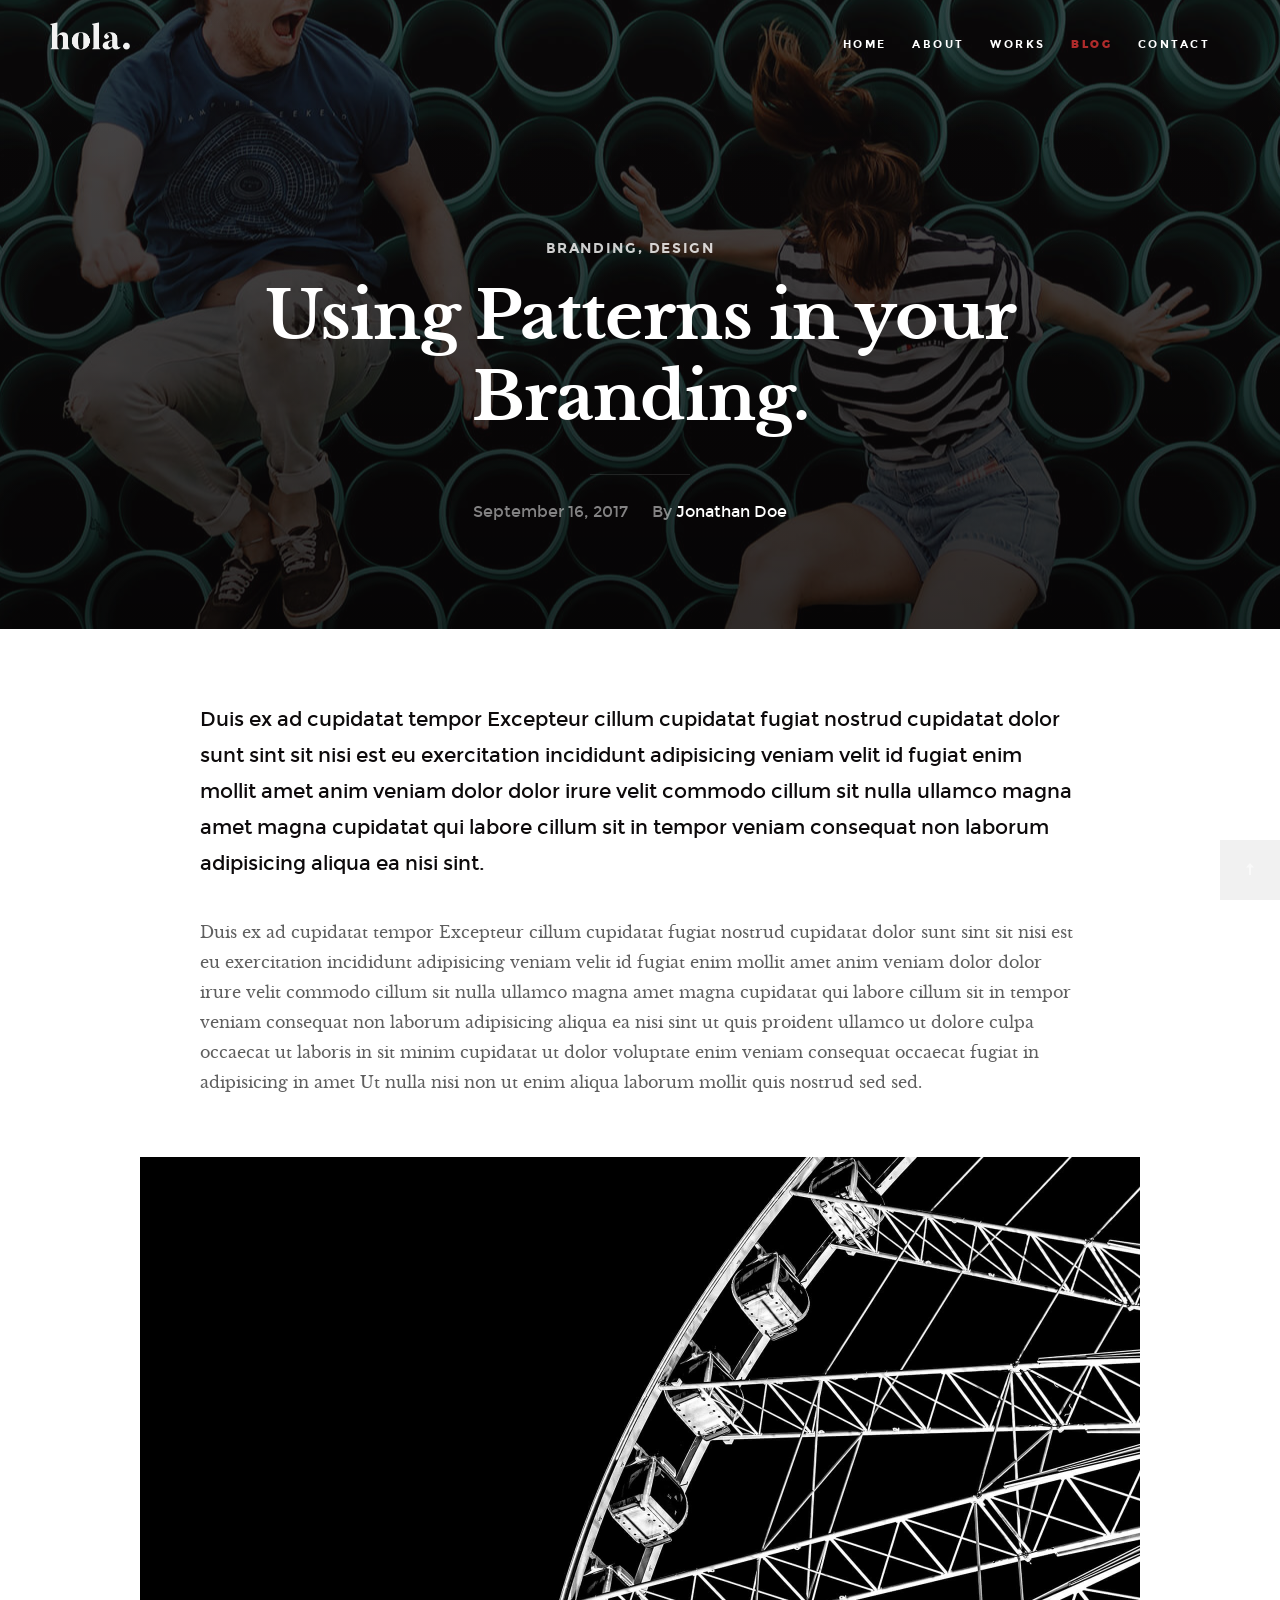
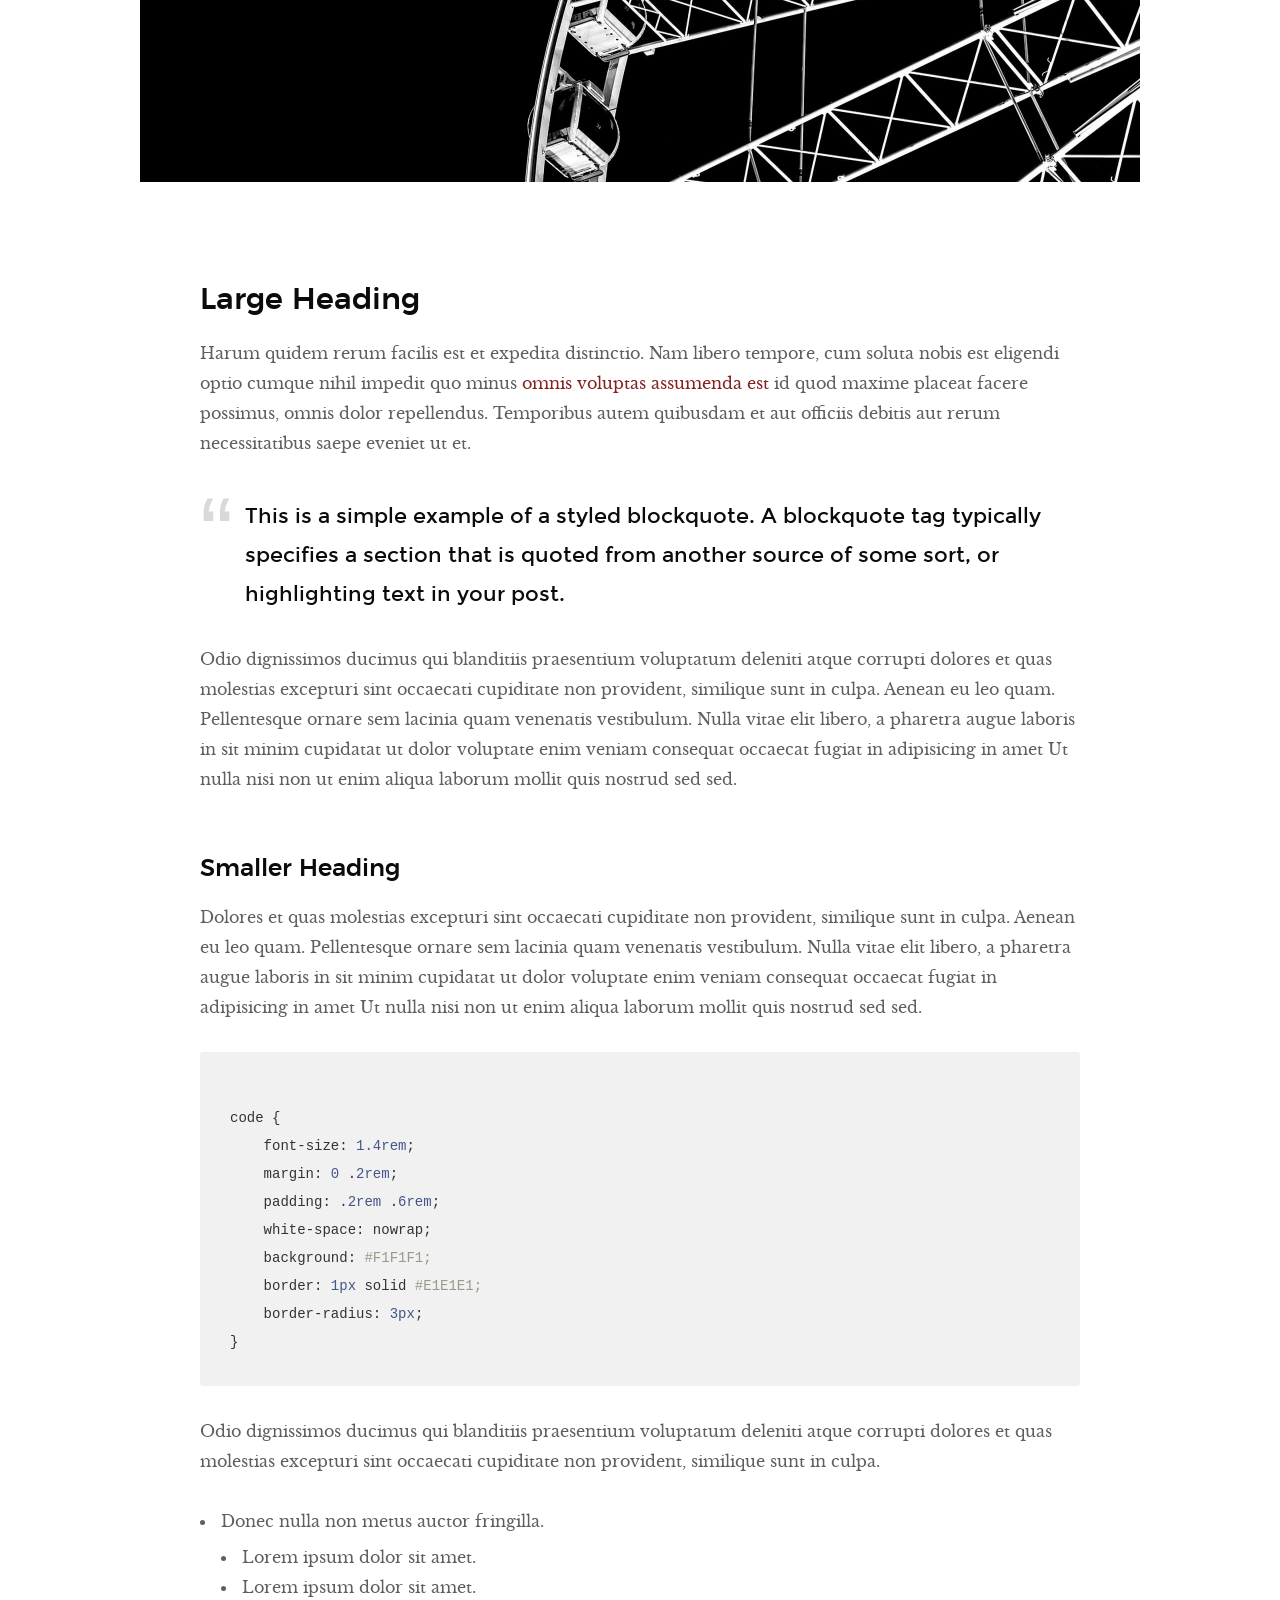
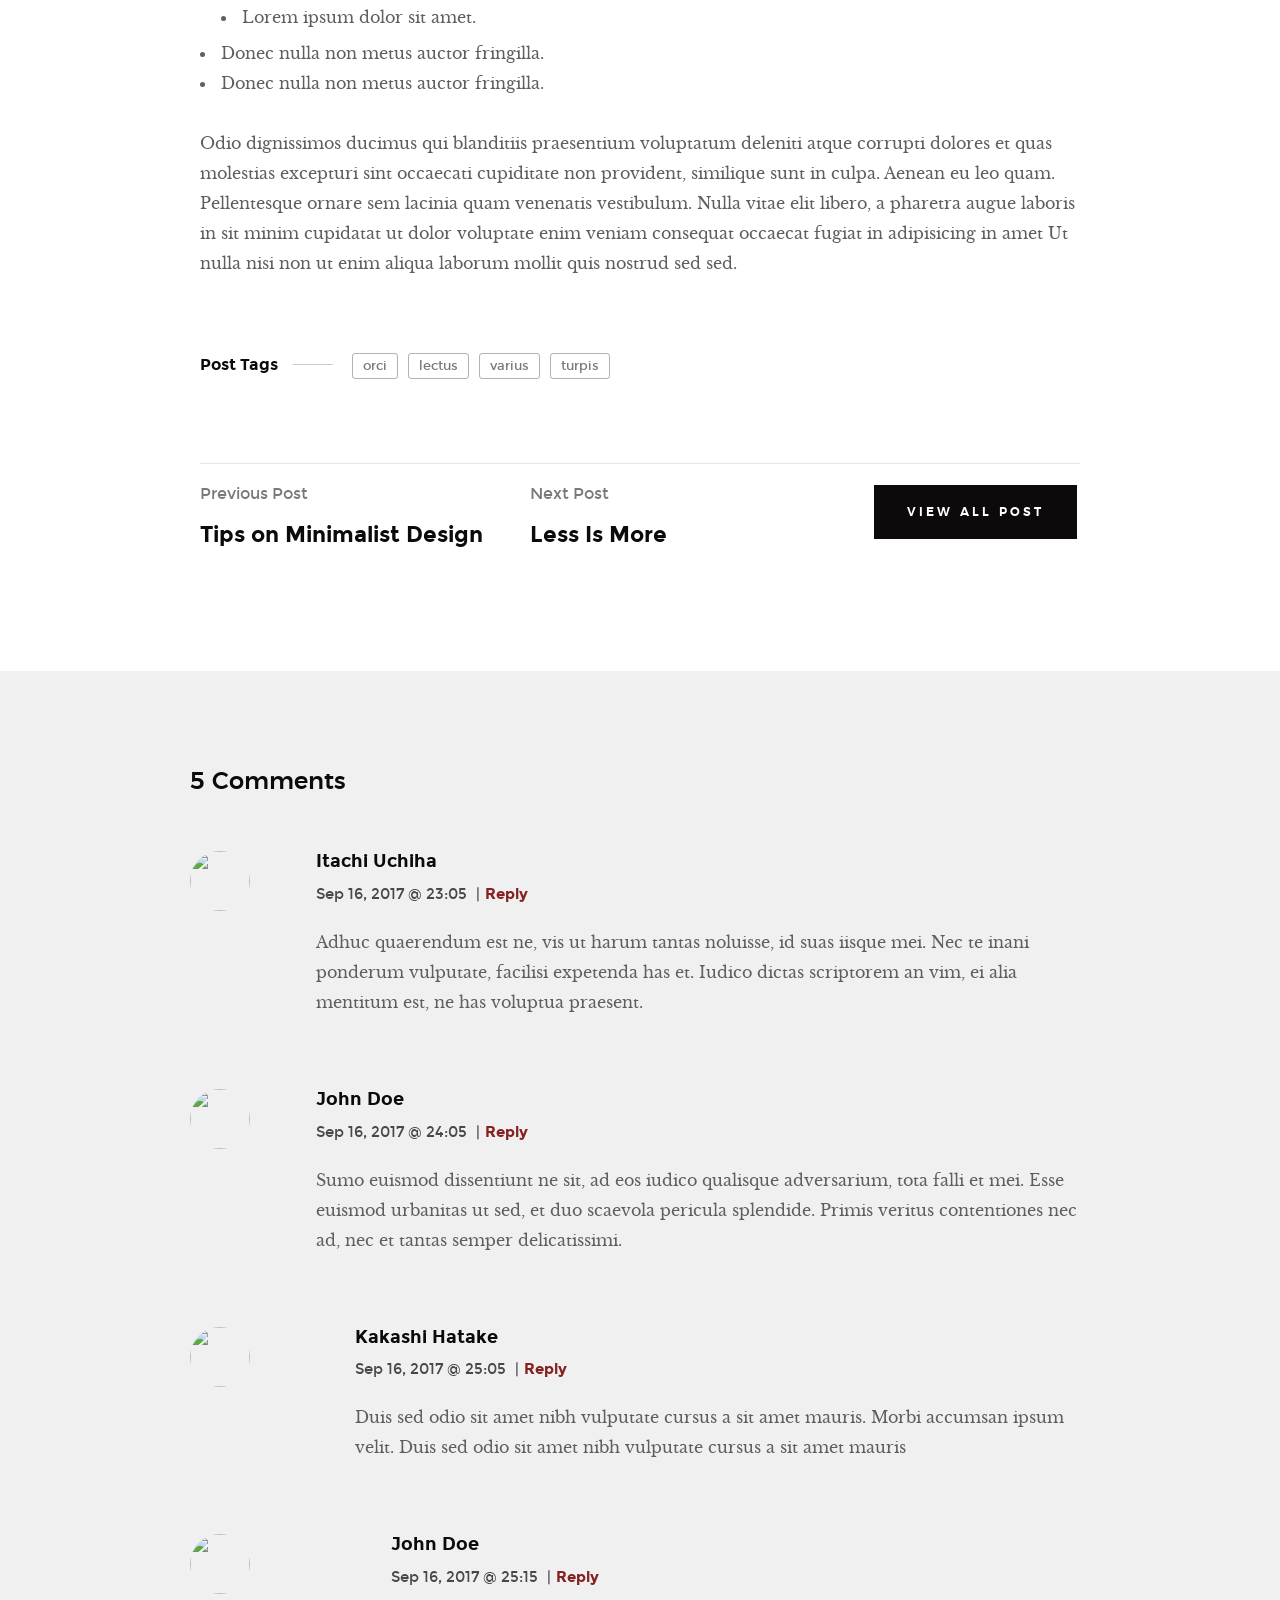
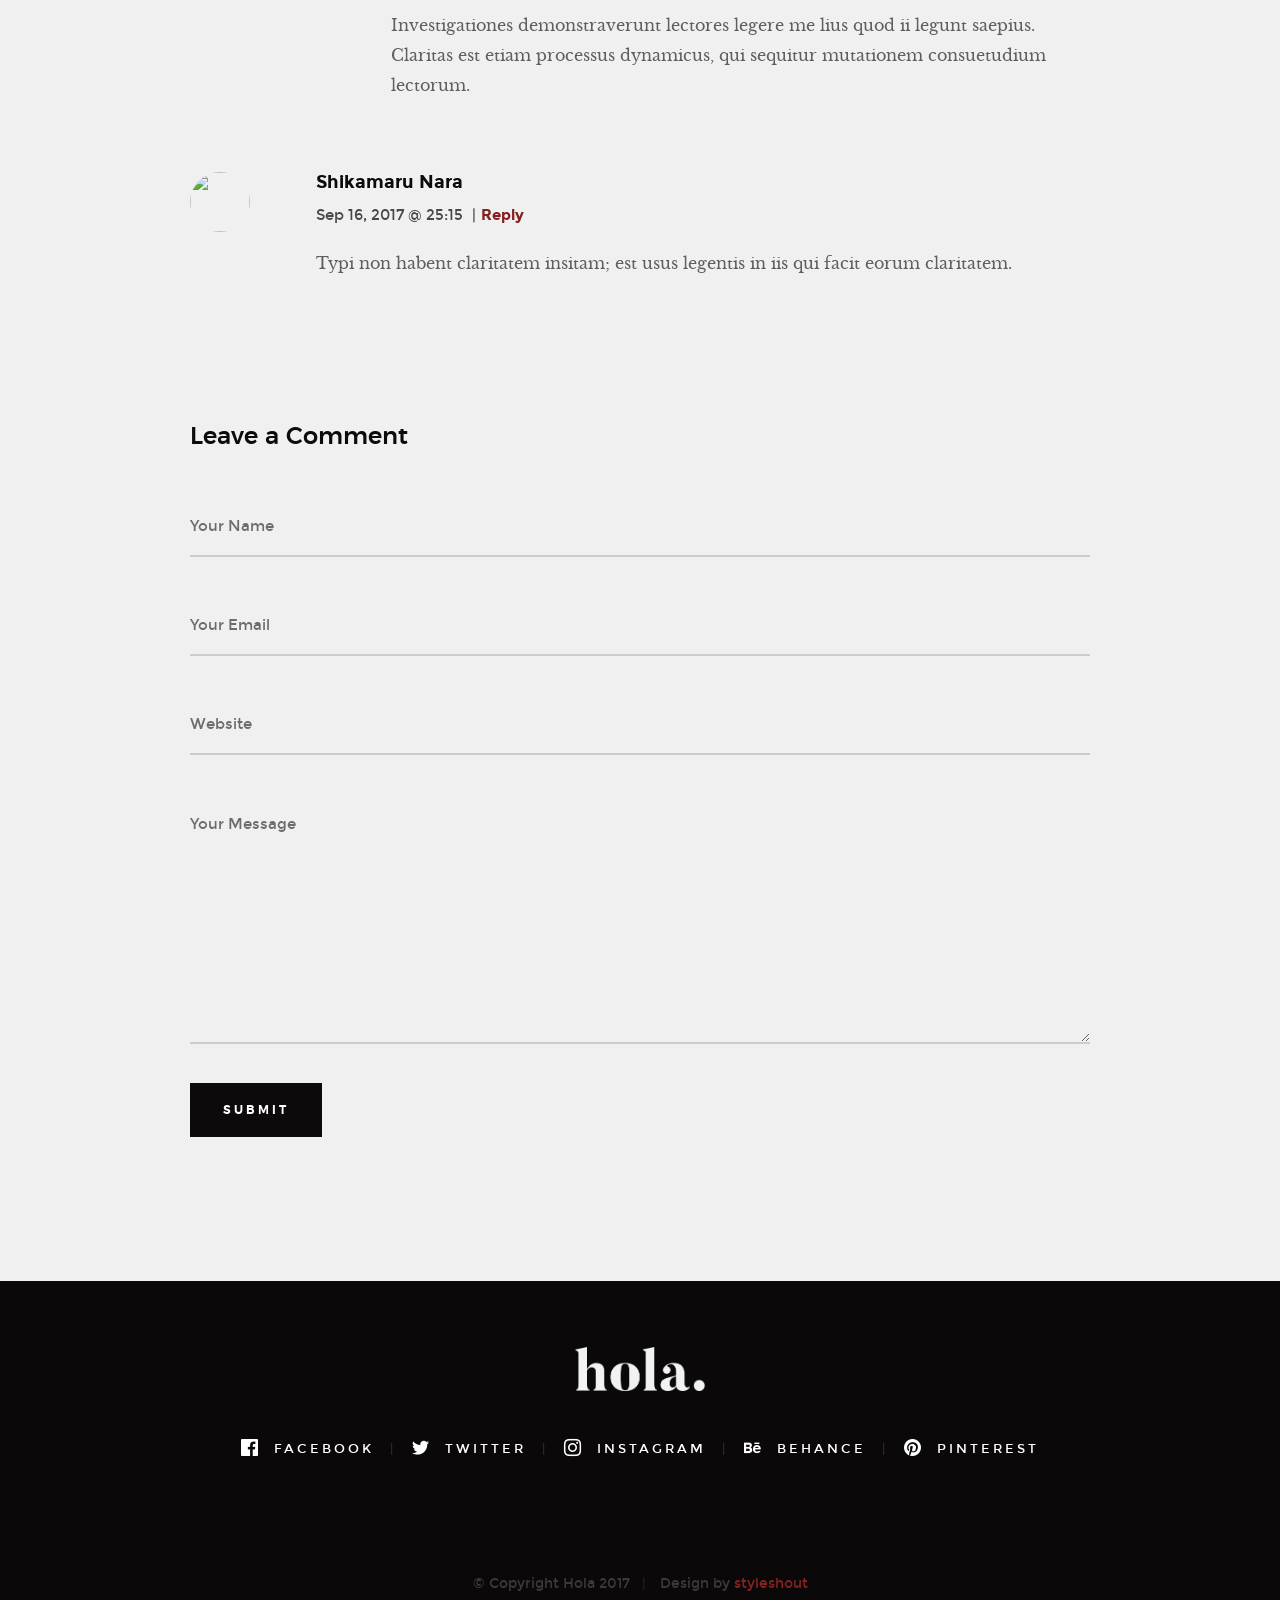
==== commit 6a95a53d: "Update portfolio: menambahkan animasi, foto profil, dan merapikan struktur" ====
--- a/blog-single.html
+++ b/blog-single.html
@@ -16,7 +16,10 @@
 
     <!-- mobile specific metas
     ================================================== -->
-    <meta name="viewport" content="width=device-width, initial-scale=1">
+    <meta name="viewport" content="width=device-widrmdir /s /q c:\Users\ASUS\ariqn28.github.io\ariqn28.github.io
+    del c:\Users\ASUS\ariqn28.github.io\blog.html
+    del c:\Users\ASUS\ariqn28.github.io\blog-single.html
+    th, initial-scale=1">
 
     <!-- CSS
     ================================================== -->
--- a/css/main.css
+++ b/css/main.css
@@ -3041,7 +3041,7 @@
 
 .s-contact {
     background-color: #151515;
-    background-image: url("../images/contact-bg.jpg");
+    background-image: url("../images/ariq.jpg");
     background-repeat: no-repeat;
     background-position: center, center;
     padding-top: 13.2rem;
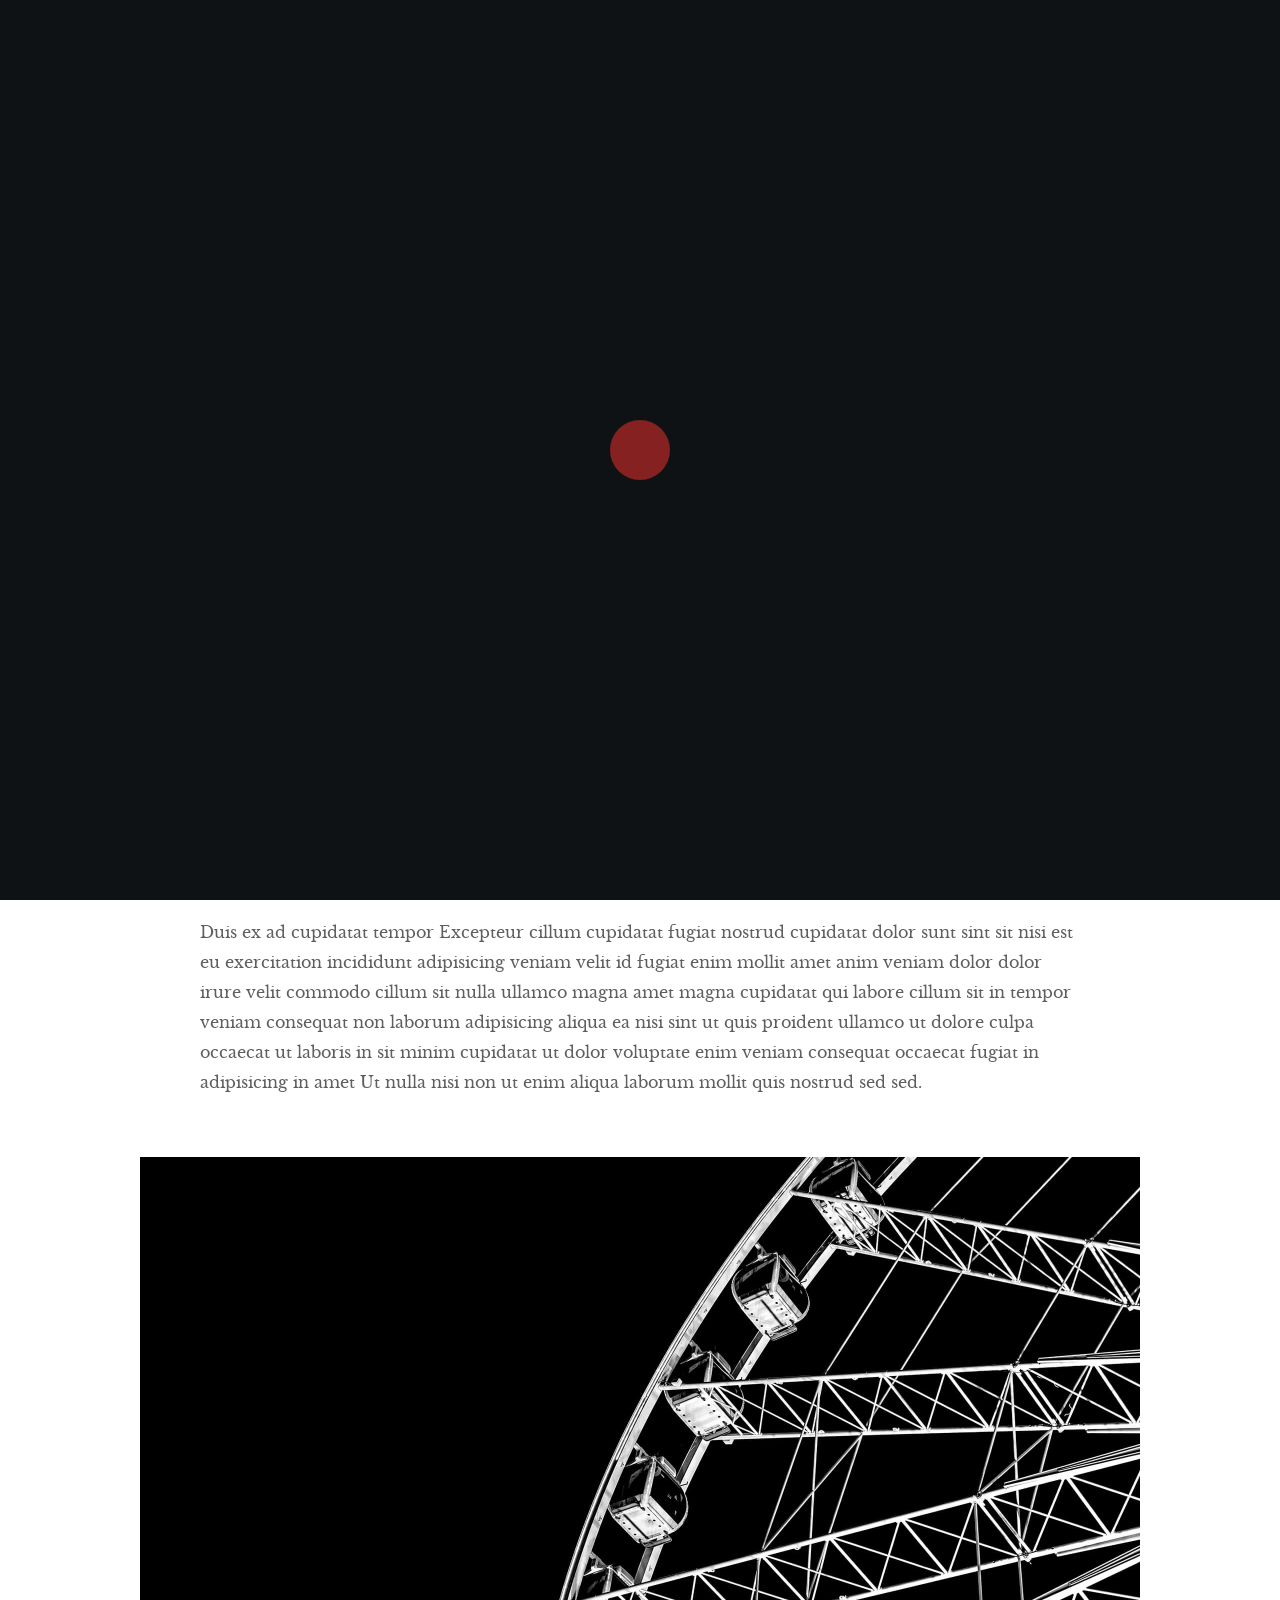
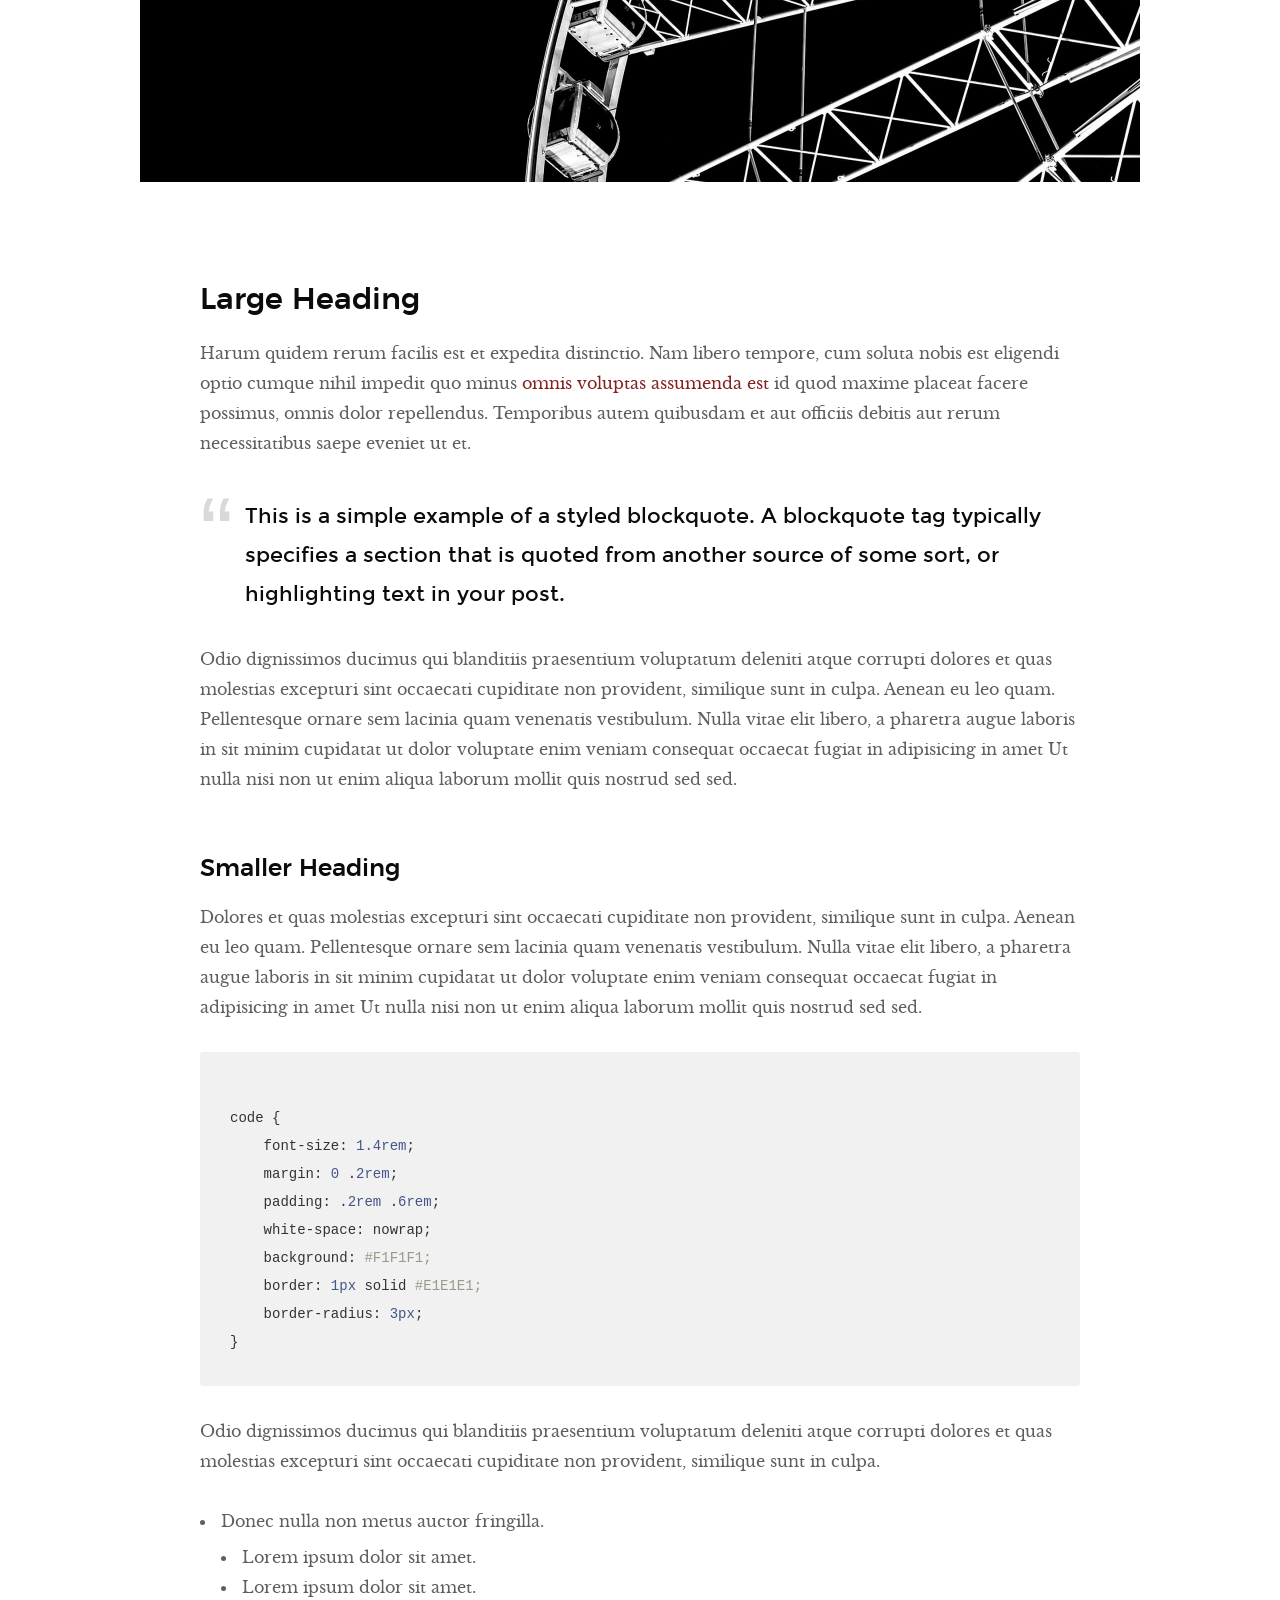
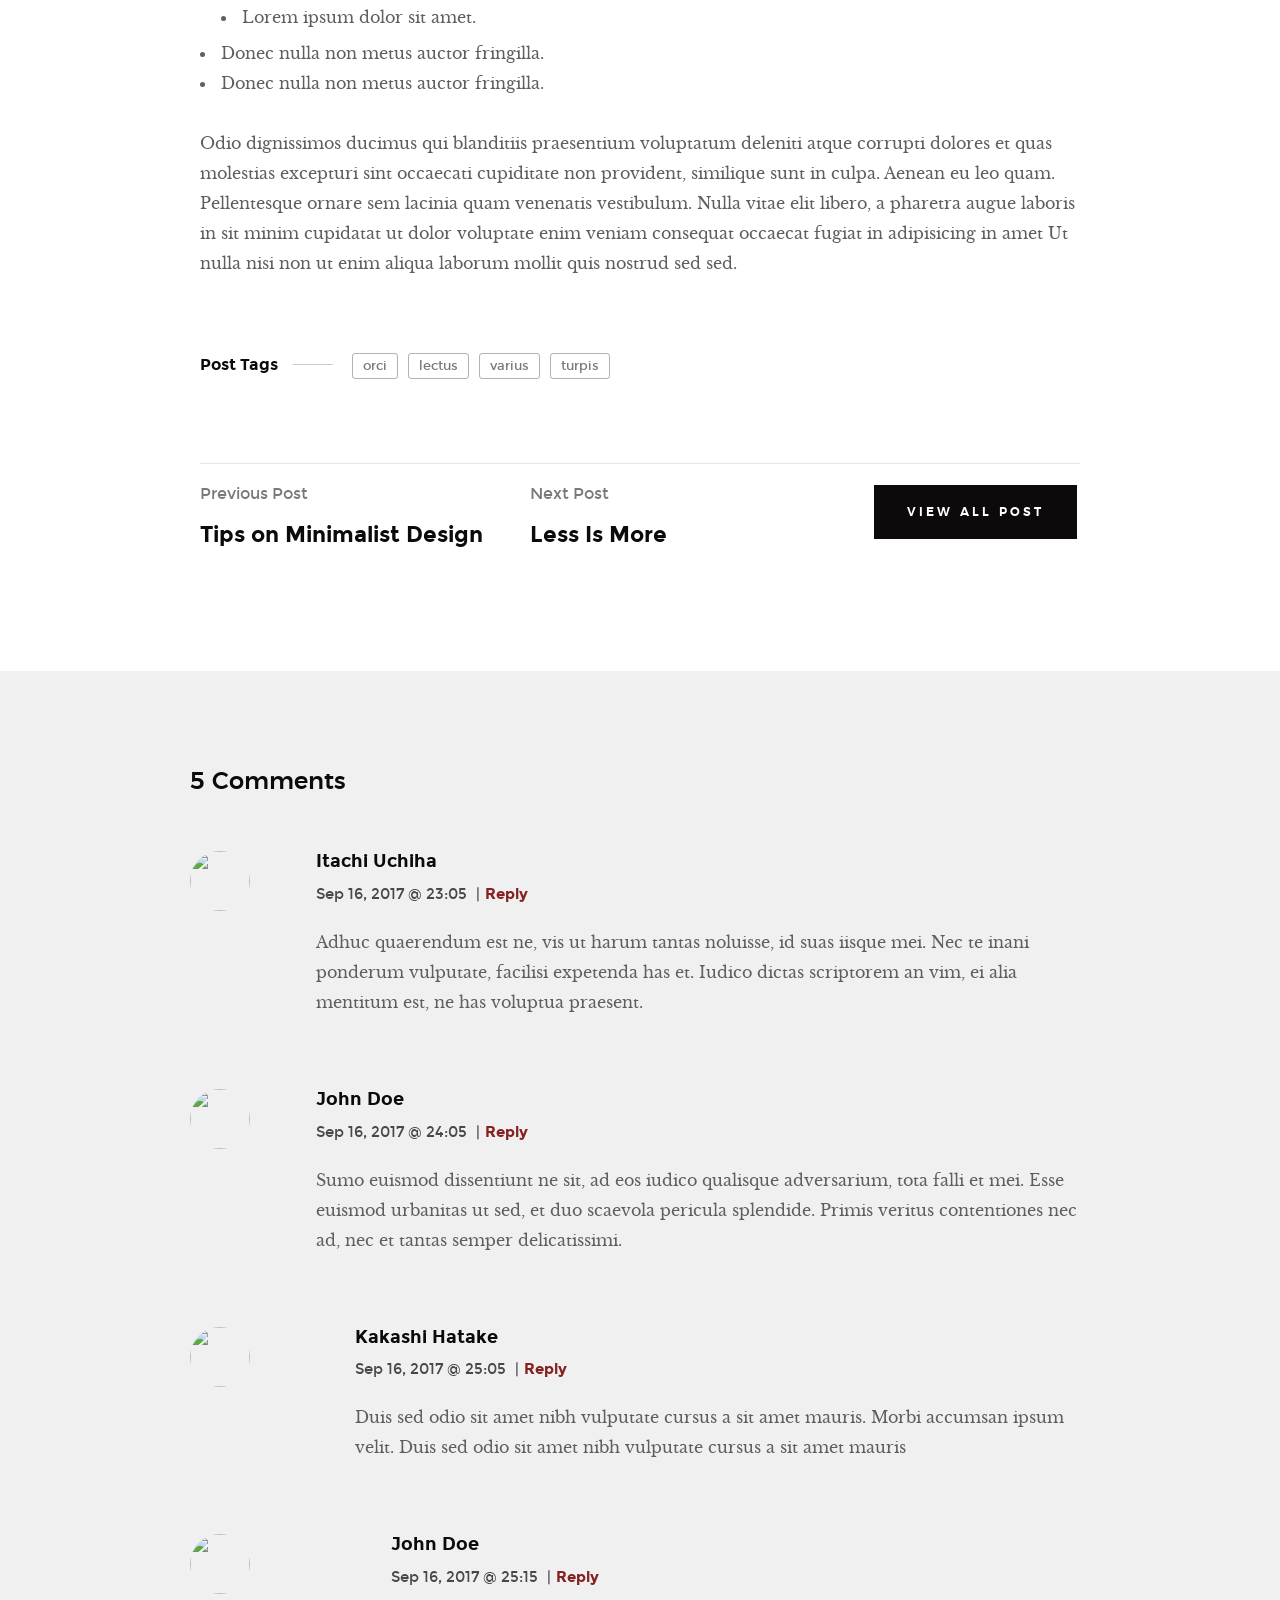
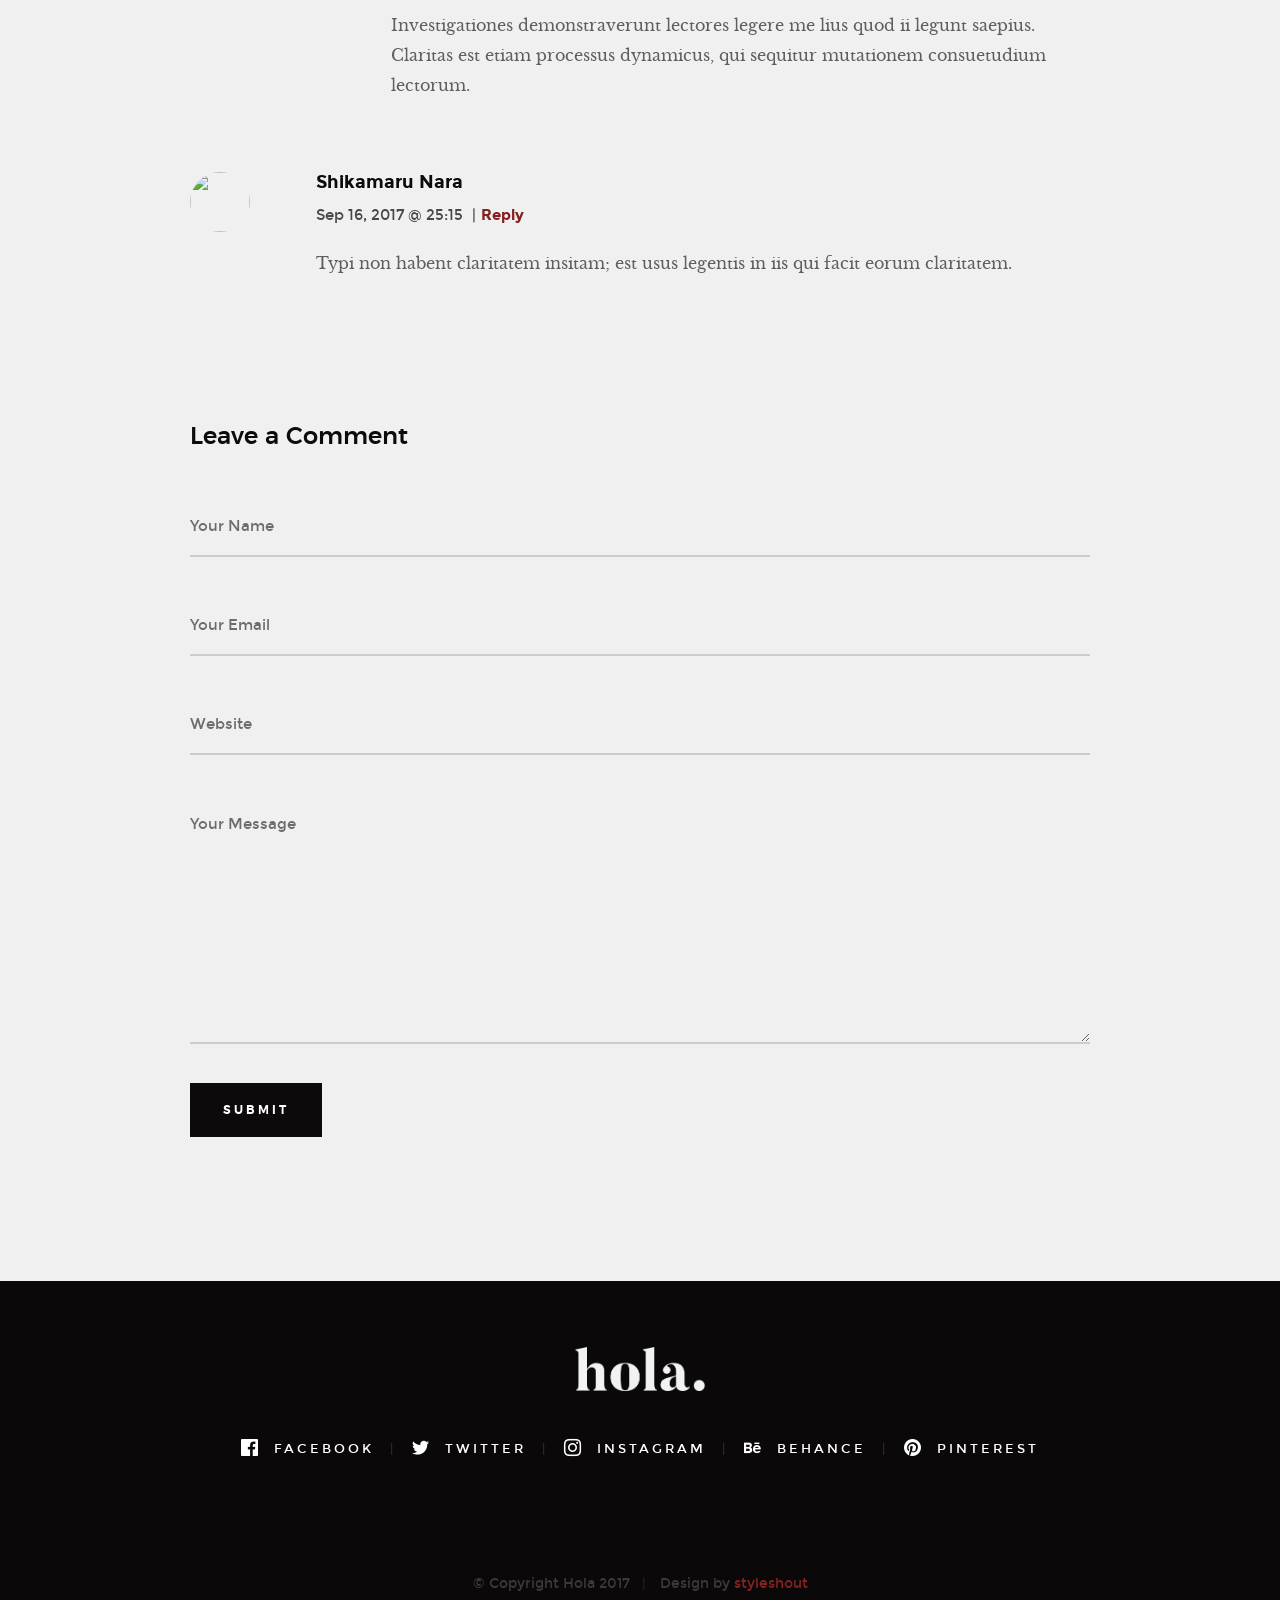
==== commit ab8023dc: "Initial commit: Portfolio update with fixed meta tags" ====
--- a/blog-single.html
+++ b/blog-single.html
@@ -16,10 +16,7 @@
 
     <!-- mobile specific metas
     ================================================== -->
-    <meta name="viewport" content="width=device-widrmdir /s /q c:\Users\ASUS\ariqn28.github.io\ariqn28.github.io
-    del c:\Users\ASUS\ariqn28.github.io\blog.html
-    del c:\Users\ASUS\ariqn28.github.io\blog-single.html
-    th, initial-scale=1">
+    <meta name="viewport" content="width=device-width, initial-scale=1">
 
     <!-- CSS
     ================================================== -->
